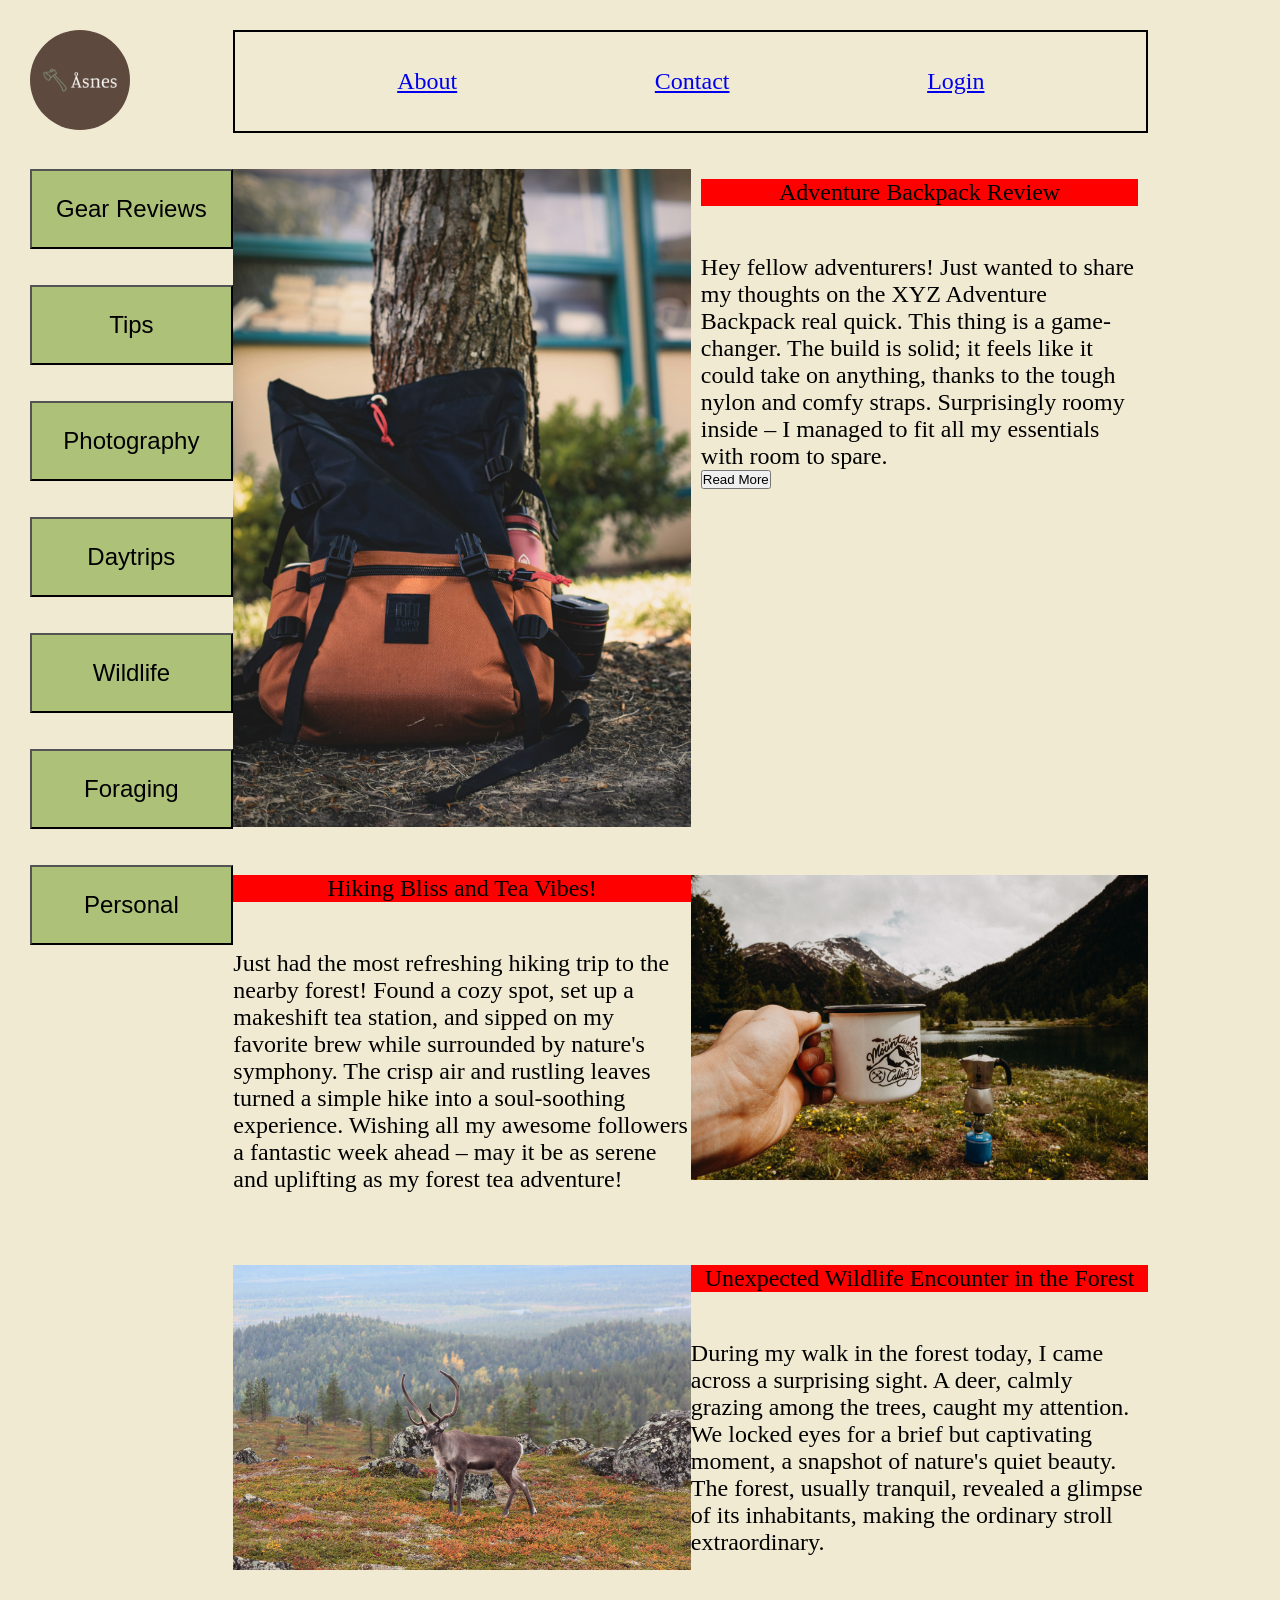
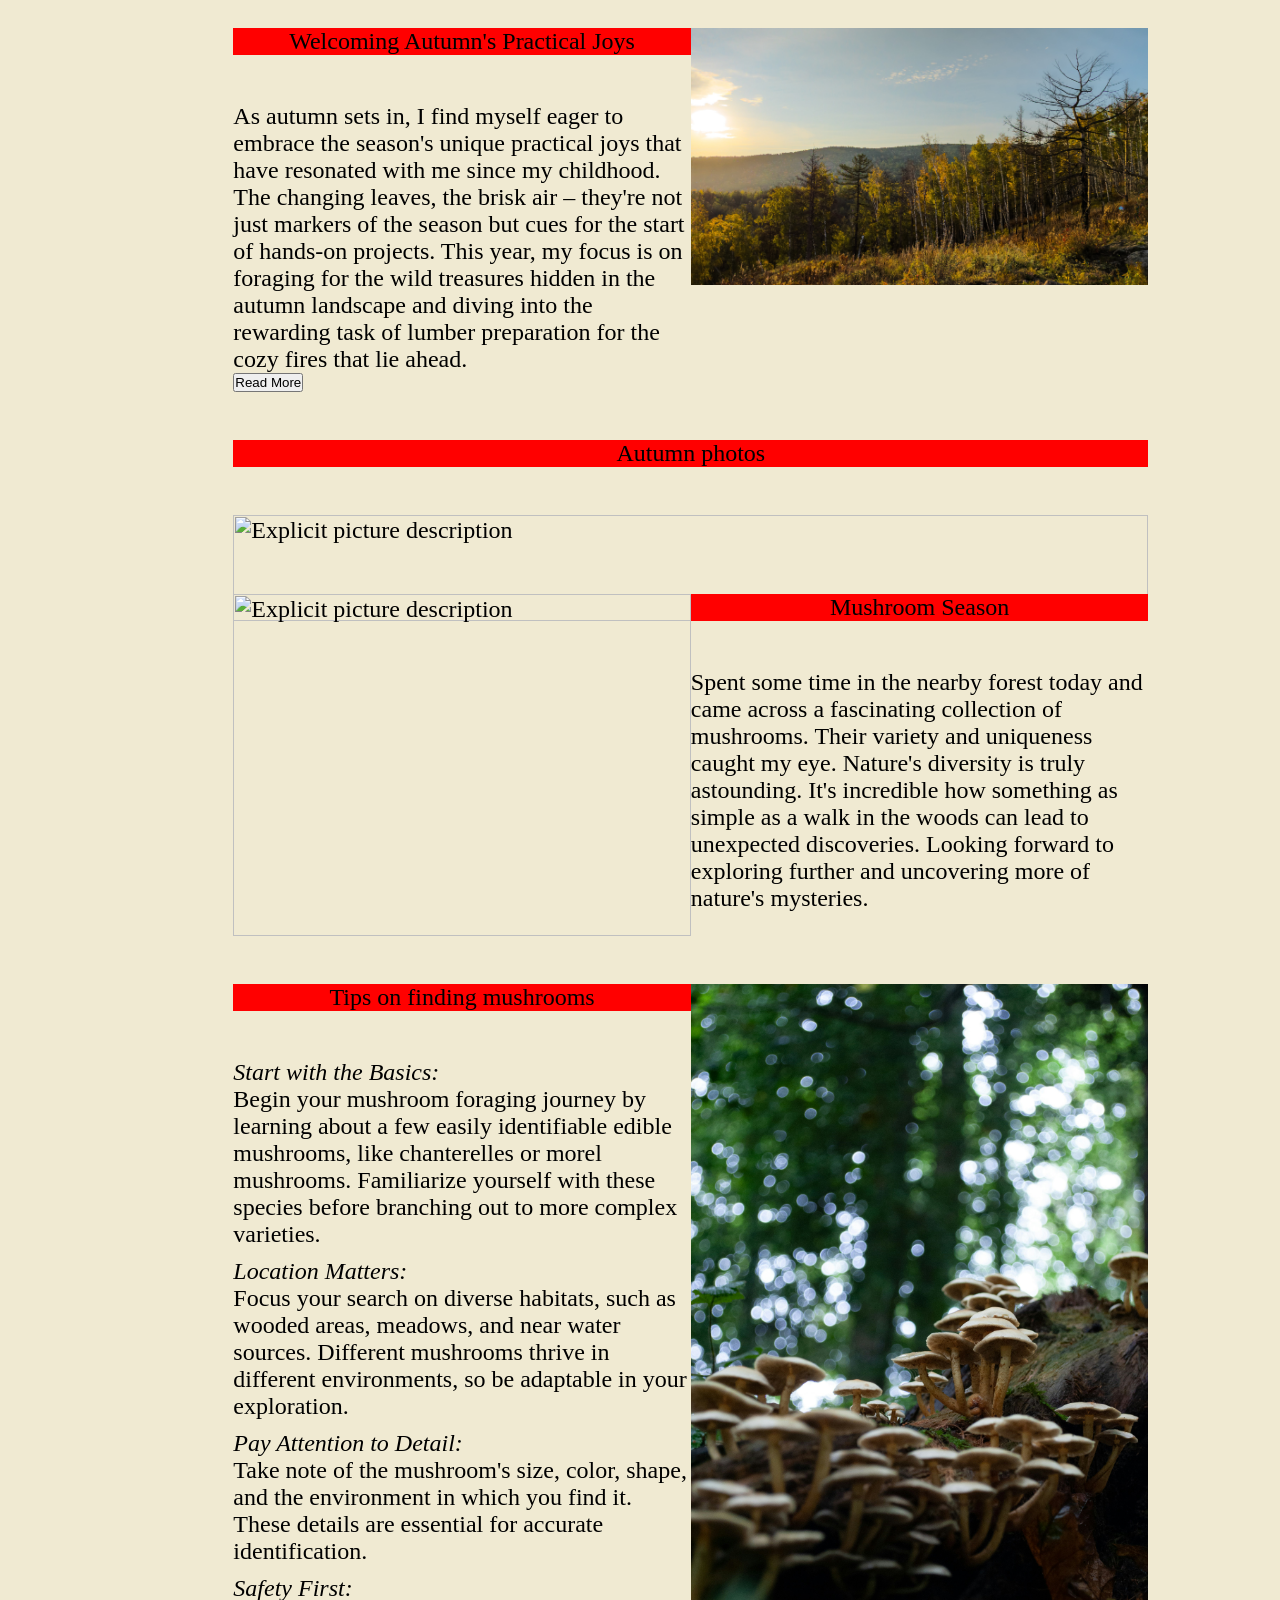
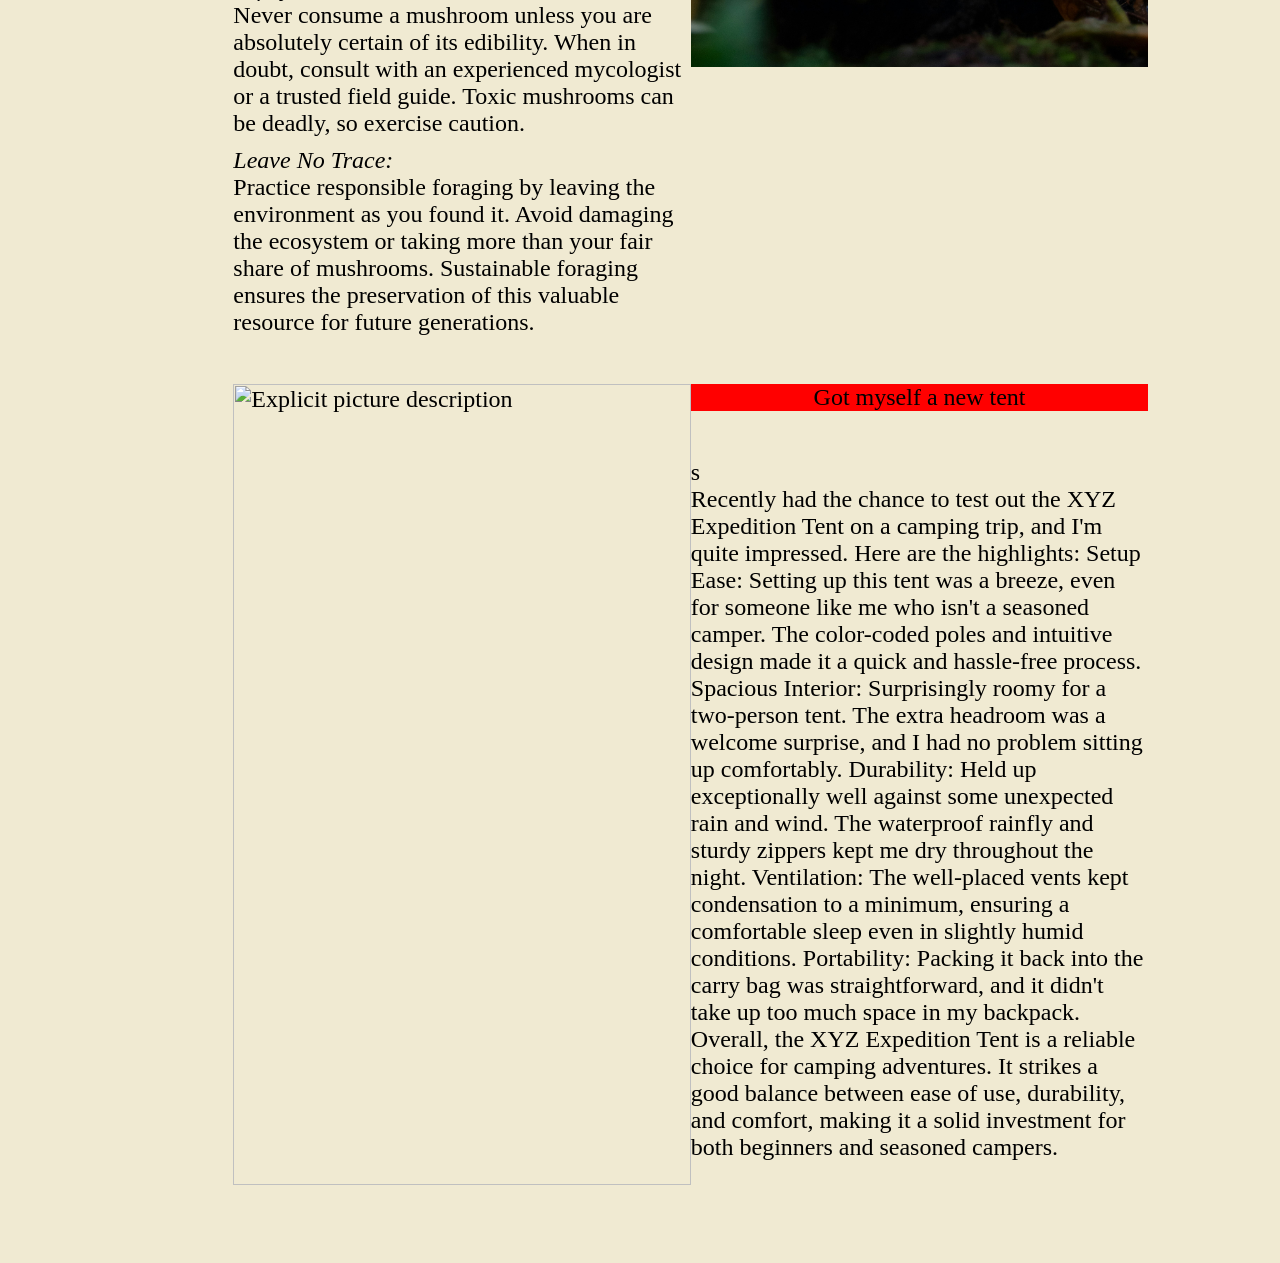
==== indexMainProject.html @ 588f17c3 "add color palette" ====
<html>

<head>
	<meta charset="UTF-8">
	<title>Hiking</title>

	<link rel="stylesheet" href="css/reset.css">
	<link rel="stylesheet" href="css/variables.css">
	<link rel="stylesheet" href="css/style.css">
	<link rel="stylesheet" href="css/variables.css">
	<link rel="stylesheet" href="css/grid.css">

</head>

<body>
	<nav class="grid sticky-element">
		<img class="logo" src="accets\logo.png" alt="Explicit picture description">
		<div class="column--9 offset--2">
			<div class="container-for-nav">
				<nav class="navigation-bar">
					<a href="about.html">About</a>
					<a href="contacts.html">Contact</a>
					<a href="login.html">Login</a>
				</nav>
			</div>
		</div>
	</nav>


	<div class="main-wrapper grid">


		<aside class="sidebar column--1 offset--5">
			<button class="filter-button" data-filter-by="Gear-reviews">Gear Reviews</button>
			<button class="filter-button" data-filter-by="Tips">Tips</button>
			<button class="filter-button" data-filter-by="Photography">Photography</button>
			<button class="filter-button" data-filter-by="Daytrips">Daytrips</button>
			<button class="filter-button" data-filter-by="Wildlife">Wildlife</button>
			<button class="filter-button" data-filter-by="Foraging">Foraging</button>
			<button class="filter-button" data-filter-by="Personal">Personal</button>
		</aside>

		<div class="main-content scroll column--9 offset--2">
			<section class="page-section" data-type="Gear-reviews">
				<div class="grid">
					<div class="column--6">
						<img class="section-picture" src="accets\photos\GearReviev\tom-briskey-Je9gqG1FqYk-unsplash.jpg"
							alt="Explicit picture description">
					</div>

					<div class="text-part column--6">
						<p class="section-title"> Adventure Backpack Review</p>
						<div class="text text--visible" data-component-name="text">
							<div class="content-state">
								<div class="content-state__intro">
									Hey fellow adventurers! Just wanted to share my thoughts on the XYZ Adventure
									Backpack real quick. This thing is a game-changer. The build is solid; it feels like
									it could take on anything, thanks to the tough nylon and comfy straps. Surprisingly
									roomy inside – I managed to fit all my essentials with room to spare.
									<div class="content-state__variant">

										<div class="text__content">Pockets are strategically placed, making it easy to
											find what you need. Hydration is a breeze with a setup that just makes
											sense. The best part? It adapts like a champ. Tighten it up for a quick day
											hike or loosen it for a more extended trip – super versatile.<br> And can we
											talk about durability? It laughs in the face of rough trails. Zippers,
											seams, everything – built to last. Bottom line: XYZ Adventure Backpack is my
											new go-to. It's comfy, roomy, and ready for any adventure you throw at it.
											Definitely worth checking out!
										</div>
										<button class="button__toggle">Read More</button>
								</div>
								
								</div>
							</div>
						</div>

					</div>
				</div>
			</section>


			<section class="page-section" data-type="Personal">
				<div class="grid">
					<div class="column--6">
						<p class="section-title"> Hiking Bliss and Tea Vibes! </p>
						<div class="section-content">
							<p class="section-content-text">Just had the most refreshing hiking trip to the
								nearby forest! Found a cozy spot, set up a makeshift tea station, and sipped on my
								favorite brew while surrounded by nature's symphony. The crisp air and rustling leaves
								turned a simple hike into a soul-soothing experience. Wishing all my awesome followers a
								fantastic week ahead – may it be as serene and uplifting as my forest tea adventure!
							</p>
						</div>
						</p>
					</div>

					<div class="column--6">
						<img class="section-picture" src="accets\photos\kevin-schmid-AvEY5UPoJZM-unsplash.jpg"
							alt="Explicit picture description">
					</div>
				</div>
			</section>







			<section class="page-section" data-type="Wildlife">
				<div class="grid">
					<div class="column--6">
						<img class="section-picture"
							src="accets\photos\Wildlife\tania-malrechauffe-xlILlJQjFGk-unsplash.jpg"
							alt="Explicit picture description">
					</div>

					<div class="column--6">
						<p class="section-title">Unexpected Wildlife Encounter in the Forest</p>
						<div class="section-content">
							<p class="section-content-text">During my walk in the forest today, I came across a
								surprising sight. A deer, calmly grazing among the trees, caught my attention. We locked
								eyes for a brief but captivating moment, a snapshot of nature's quiet beauty. The
								forest, usually tranquil, revealed a glimpse of its inhabitants, making the ordinary
								stroll extraordinary.
							</p>
						</div>
					</div>
				</div>
			</section>


			<section class="page-section" data-type="Personal">
				<div class="grid">
					<div class="column--6">
						<p class="section-title">Welcoming Autumn's Practical Joys</p>
						<div class="text text--visible" data-component-name="text">
							<div class="content-state">
								<div class="content-state__intro">
									As autumn sets in, I find myself eager to embrace the season's unique practical joys
									that have resonated with me since my childhood. The changing leaves, the brisk air –
									they're not just markers of the season but cues for the start of hands-on projects.
									This year, my focus is on foraging for the wild treasures hidden in the autumn
									landscape and diving into the rewarding task of lumber preparation for the cozy
									fires that lie ahead.
								</div>
								<div class="content-state__variant">
									<div class="expanded__text">
										<div class="text__content">Engaging in these hands-on activities brings a
											comforting sense of continuity, a continuation of traditions passed down
											through generations. The crunch of leaves beneath my boots becomes a
											connective thread, linking me to both the practical tasks at hand and the
											enduring memories of autumns spent with loved ones. Here's to a season of
											tangible joys, productive pursuits, and the creation of new memories that
											seamlessly blend with the traditions of my family. May this autumn be filled
											with warmth, productivity, and a rich tapestry of experiences that echo the
											enduring spirit of the season.
										</div>
										<button class="button__toggle">Read More</button>

									</div>
								</div>
							</div>
						</div>
					</div>
					<div class="column--6">
						<img class="section-picture"
							src="accets\photos\Photography\andrey-savelev-Q6NgmulLKXs-unsplash.jpg"
							alt="Explicit picture description">
					</div>
				</div>
			</section>

			<section class="page-section" data-type="Photography, daytrips">
				<div class="grid">
					<div class="column--12">
						<p class="section-title"> Autumn photos</p>
						<img class="section-picture"
							src="accets\photos\Photography\andrew-coelho-aL7SA1ASVdQ-unsplash.jpg"
							alt="Explicit picture description">
					</div>
				</div>
			</section>

			<section class="page-section" data-type="Foraging">
				<div class="grid">
					<div class="column--6">
						<img class="section-picture" src="accets\photos\Foraging\annie-spratt--xa-wN48fWo-unsplash.jpg"
							alt="Explicit picture description">
					</div>

					<div class="column--6">
						<p class="section-title">Mushroom Season</p>
						<div class="section-content">
							<p class="section-content-text">Spent some time in the nearby forest today and came across a
								fascinating collection of mushrooms. Their variety and uniqueness caught my eye.
								Nature's diversity is truly astounding. It's incredible how something as simple as a
								walk in the woods can lead to unexpected discoveries. Looking forward to exploring
								further and uncovering more of nature's mysteries.
							</p>
						</div>
					</div>
				</div>
			</section>


			<section class="page-section" data-type="Tips, foraging">
				<div class="grid">
					<div class="column--6">
						<p class="section-title">Tips on finding mushrooms</p>
						<div class="section-content">
							<p class="section-content-text">


							<p class="tips"> Start with the Basics:</p> Begin your mushroom foraging journey by learning
							about a few easily identifiable edible mushrooms, like chanterelles or morel mushrooms.
							Familiarize yourself with these species before branching out to more complex varieties.

							<p class="tips">Location Matters:</p> Focus your search on diverse habitats, such as wooded
							areas, meadows, and near water sources. Different mushrooms thrive in different
							environments, so be adaptable in your exploration.

							<p class="tips">Pay Attention to Detail:</p> Take note of the mushroom's size, color, shape,
							and the environment in which you find it. These details are essential for accurate
							identification.

							<p class="tips">Safety First:</p> Never consume a mushroom unless you are absolutely certain
							of its edibility. When in doubt, consult with an experienced mycologist or a trusted field
							guide. Toxic mushrooms can be deadly, so exercise caution.

							<p class="tips">Leave No Trace:</p> Practice responsible foraging by leaving the environment
							as you found it. Avoid damaging the ecosystem or taking more than your fair share of
							mushrooms. Sustainable foraging ensures the preservation of this valuable resource for
							future generations.

							</p>
						</div>
						</p>
					</div>

					<div class="column--6">
						<img class="section-picture" src="accets\photos\Foraging\clare-PPTHEOUPzwY-unsplash.jpg"
							alt="Explicit picture description">
					</div>
				</div>
			</section>

			<section class="page-section" data-type="Gear-reviews">
				<div class="grid">
					<div class="column--6">
						<img class="section-picture"
							src="accets\photos\GearReviev\triston-dunn-gDElF4RMYbY-unsplash.jpg"
							alt="Explicit picture description">
					</div>

					<div class="column--6">
						<p class="section-title">Got myself a new tent</p>
						<div class="section-content">s
							<p class="section-content-text">
								Recently had the chance to test out the XYZ Expedition Tent on a camping trip, and I'm
								quite impressed. Here are the highlights:

								Setup Ease: Setting up this tent was a breeze, even for someone like me who isn't a
								seasoned camper. The color-coded poles and intuitive design made it a quick and
								hassle-free process.

								Spacious Interior: Surprisingly roomy for a two-person tent. The extra headroom was a
								welcome surprise, and I had no problem sitting up comfortably.

								Durability: Held up exceptionally well against some unexpected rain and wind. The
								waterproof rainfly and sturdy zippers kept me dry throughout the night.

								Ventilation: The well-placed vents kept condensation to a minimum, ensuring a
								comfortable sleep even in slightly humid conditions.

								Portability: Packing it back into the carry bag was straightforward, and it didn't take
								up too much space in my backpack.

								Overall, the XYZ Expedition Tent is a reliable choice for camping adventures. It strikes
								a good balance between ease of use, durability, and comfort, making it a solid
								investment for both beginners and seasoned campers.
							</p>
						</div>
					</div>
				</div>
			</section>
		</div>
	</div>

	<script src="js\app.js"></script>

</body>

</html>
---- css/variables.css ----
html {
	--font-size-base: 1.5rem;
	--font-size-small: 1rem;
	--font-size-medium: 2rem;
	--font-size-large: 4rem;

	--font-leading-base: var(--font-size-base);
	--font-leading-small: var(--font-size-small);
	--font-leading-medium: var(--font-size-medium);
	--font-leading-large: var(--font-size-large);

	--color-primary: #F0EAD2;
	--color-secondary: #DDE5B6;
	--color-tetriary: #ADC178;
	--color-quaternary: #A98467;
	--color-quinary: #6C584C;

}
---- css/style.css ----
html {
	font-size: var(--font-size-base);
	background-color: var(--color-primary);
	padding: 30px;
}

.container-for-nav {
	display: flex;
	justify-content: center;
	padding: var(--font-leading-base);
	border: 2px solid black;
	margin-bottom: var(--font-leading-base);

}

.filter-button{
 background-color: var(--color-tetriary);
 padding: var(--font-leading-small);
}

.navigation-bar {
	width: 70%;
	display: flex;
	justify-content: space-between;
	align-items: center;
}

aside {
	position: fixed;
	display: flex;
	flex-direction: column;
}

section {
	margin-bottom: var(--font-leading-medium);
}

.text-part {
	padding: 10px;
}

.section-picture {
	float: left;
}

.section-title {
	text-align: center;
	margin-bottom: var(--font-leading-medium);
	background-color: red;
}

.section-content-text {
	margin-bottom: var(--font-leading-small);
}

.tips {
	margin-top: 10px;
	font-style: oblique;
}


.logo {
	width: 100px;
	height: 100px;
	border-radius: 50%;
}



/* aside{
	position: ;
} */
/* .sidebar {
	height: 100%;
} */

.filter-button {
	font-size: var(--font-size-small);
	margin-bottom: var(--font-leading-base);
	cursor: pointer;
}

.read-more-button {
	cursor: pointer;
}

.text__content {
	display: none;
	padding: 30px;
}

.text--expanded .text__content {
	display: block;
}


@media screen and (max-width: 1020px) {
	body {
		max-width: 900px;
		margin: 0 auto;
	}

	aside {
		position: fixed;
		display: flex;
		flex-direction: row;
		max-height: 30px;
		font-size: var(--font-size-small);
	}

	.logo {
		display: none;
	}


}
---- css/variables.css ----
html {
	--font-size-base: 1.5rem;
	--font-size-small: 1rem;
	--font-size-medium: 2rem;
	--font-size-large: 4rem;

	--font-leading-base: var(--font-size-base);
	--font-leading-small: var(--font-size-small);
	--font-leading-medium: var(--font-size-medium);
	--font-leading-large: var(--font-size-large);

	--color-primary: #F0EAD2;
	--color-secondary: #DDE5B6;
	--color-tetriary: #ADC178;
	--color-quaternary: #A98467;
	--color-quinary: #6C584C;

}
---- css/grid.css ----
.grid {
	display: grid;
	grid-template-columns: repeat(12, 1fr);
	gap: var(--spacing-small);
}

@media screen and (max-width: 1023px) {
	.column--1,
	.column--2,
	.column--3,
	.column--4,
	.column--5,
	.column--6,
	.column--7,
	.column--8,
	.column--9,
	.column--10,
	.column--11,
	.column--12 {
		grid-column-end: span 12;
	}

	.offset-small--1 {
		grid-column-start: 2;
	}

	.offset-small--2 {
		grid-column-start: 3;
	}

	.offset-small--3 {
		grid-column-start: 4;
	}

	.offset-small--4 {
		grid-column-start: 5;
	}

	.offset-small--5 {
		grid-column-start: 6;
	}

	.offset-small--6 {
		grid-column-start: 7;
	}

	.offset-small--7 {
		grid-column-start: 8;
	}

	.offset-small--8 {
		grid-column-start: 9;
	}

	.offset-small--9 {
		grid-column-start: 10;
	}

	.offset-small--10 {
		grid-column-start: 11;
	}

	.offset-small--11 {
		grid-column-start: 12;
	}

	.order-small--1 {
		order: 1;
	}

	.order-small--2 {
		order: 2;
	}

	.order-small--3 {
		order: 3;
	}

	.order-small--4 {
		order: 4;
	}

	.order-small--5 {
		order: 5;
	}

	.order-small--6 {
		order: 6;
	}

	.order-small--7 {
		order: 7;
	}

	.order-small--8 {
		order: 8;
	}

	.order-small--9 {
		order: 9;
	}

	.order-small--10 {
		order: 10;
	}

	.order-small--11 {
		order: 11;
	}

	.order-small--12 {
		order: 12;
	}

	.column-small--1 {
		grid-column-end: span 1;
	}

	.column-small--2 {
		grid-column-end: span 2;
	}

	.column-small--3 {
		grid-column-end: span 3;
	}

	.column-small--4 {
		grid-column-end: span 4;
	}

	.column-small--5 {
		grid-column-end: span 5;
	}

	.column-small--6 {
		grid-column-end: span 6;
	}

	.column-small--7 {
		grid-column-end: span 7;
	}

	.column-small--8 {
		grid-column-end: span 8;
	}

	.column-small--9 {
		grid-column-end: span 9;
	}

	.column-small--10 {
		grid-column-end: span 10;
	}

	.column-small--11 {
		grid-column-end: span 11;
	}

	.column-small--12 {
		grid-column-end: span 12;
	}
}

@media screen and (min-width: 1024px) {
	.offset--1 {
		grid-column-start: 2;
	}

	.offset--2 {
		grid-column-start: 3;
	}

	.offset--3 {
		grid-column-start: 4;
	}

	.offset--4 {
		grid-column-start: 5;
	}

	.offset--5 {
		grid-column-start: 6;
	}

	.offset--6 {
		grid-column-start: 7;
	}

	.offset--7 {
		grid-column-start: 8;
	}

	.offset--8 {
		grid-column-start: 9;
	}

	.offset--9 {
		grid-column-start: 10;
	}

	.offset--10 {
		grid-column-start: 11;
	}

	.offset--11 {
		grid-column-start: 12;
	}

	.order--1 {
		order: 1;
	}

	.order--2 {
		order: 2;
	}

	.order--3 {
		order: 3;
	}

	.order--4 {
		order: 4;
	}

	.order--5 {
		order: 5;
	}

	.order--6 {
		order: 6;
	}

	.order--7 {
		order: 7;
	}

	.order--8 {
		order: 8;
	}

	.order--9 {
		order: 9;
	}

	.order--10 {
		order: 10;
	}

	.order--11 {
		order: 11;
	}

	.order--12 {
		order: 12;
	}

	.column--1 {
		grid-column-end: span 1;
	}

	.column--2 {
		grid-column-end: span 2;
	}

	.column--3 {
		grid-column-end: span 3;
	}

	.column--4 {
		grid-column-end: span 4;
	}

	.column--5 {
		grid-column-end: span 5;
	}

	.column--6 {
		grid-column-end: span 6;
	}

	.column--7 {
		grid-column-end: span 7;
	}

	.column--8 {
		grid-column-end: span 8;
	}

	.column--9 {
		grid-column-end: span 9;
	}

	.column--10 {
		grid-column-end: span 10;
	}

	.column--11 {
		grid-column-end: span 11;
	}

	.column--12 {
		grid-column-end: span 12;
	}
}
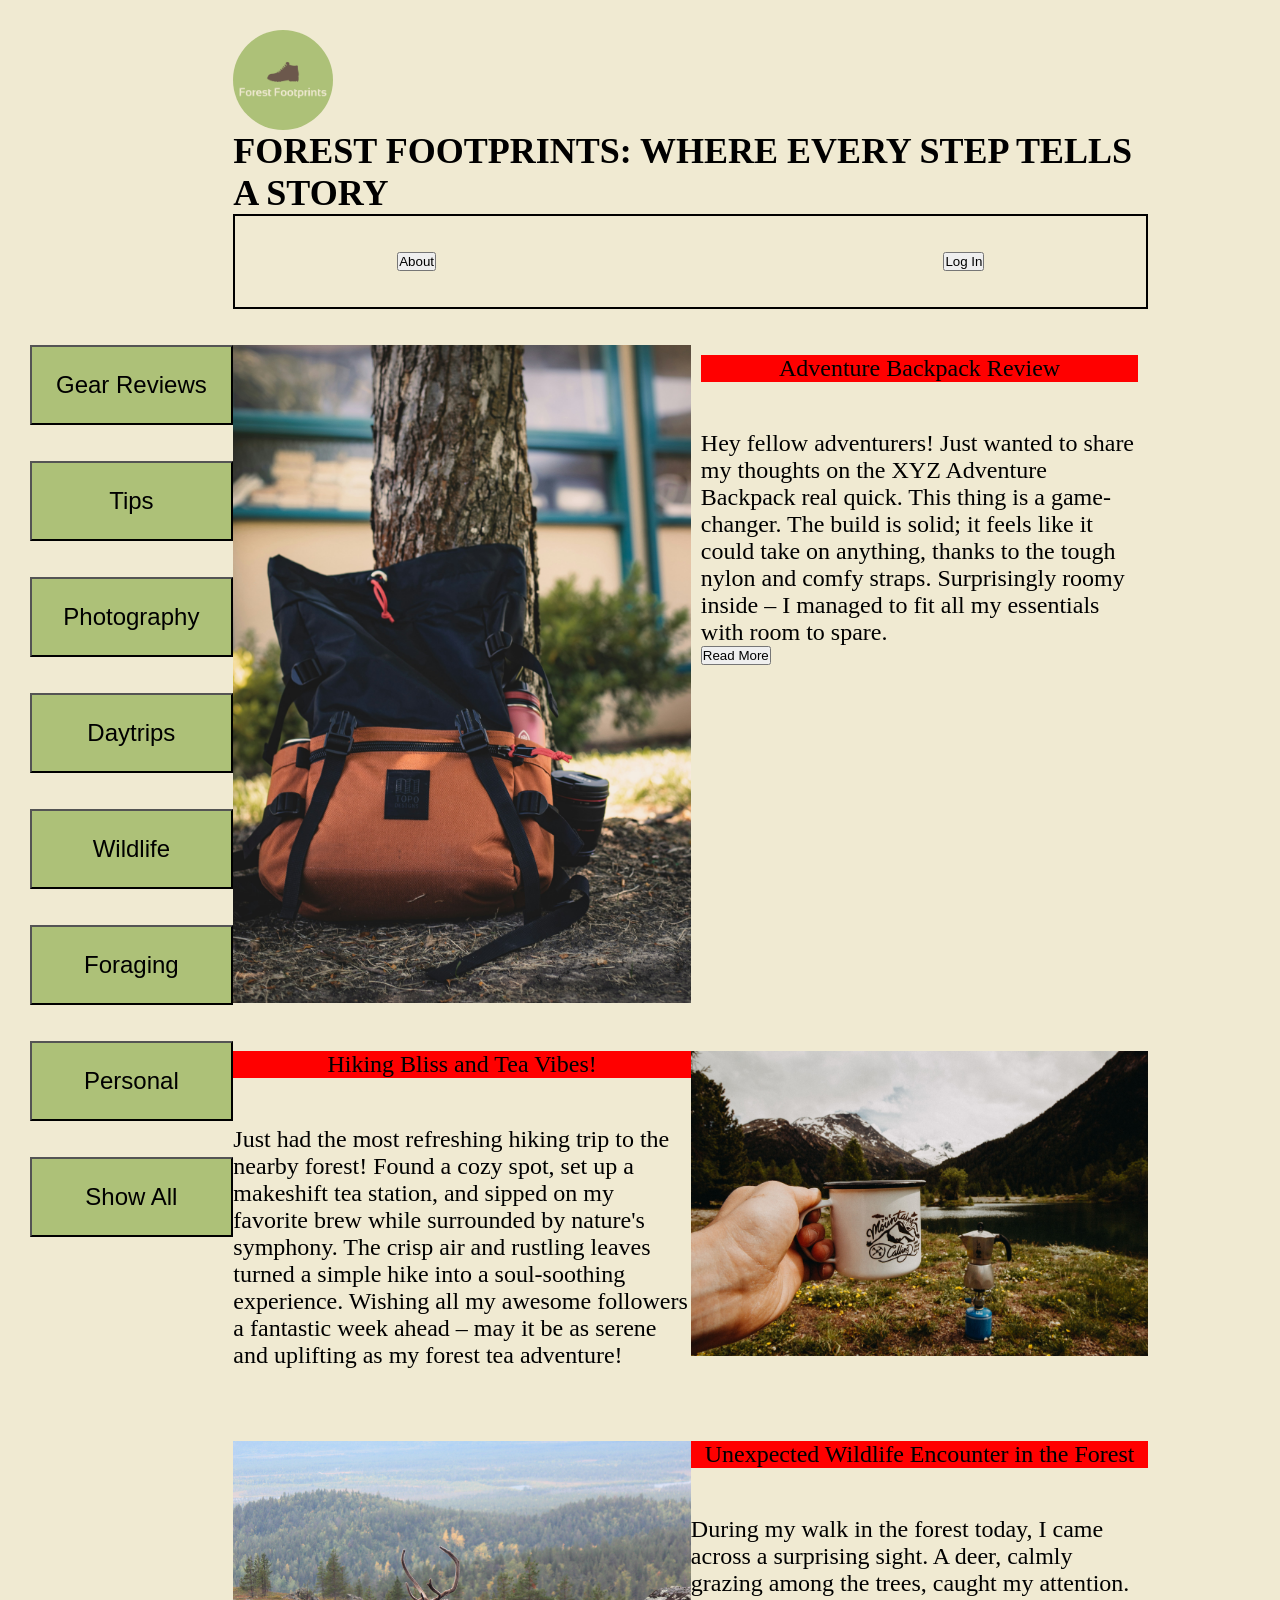
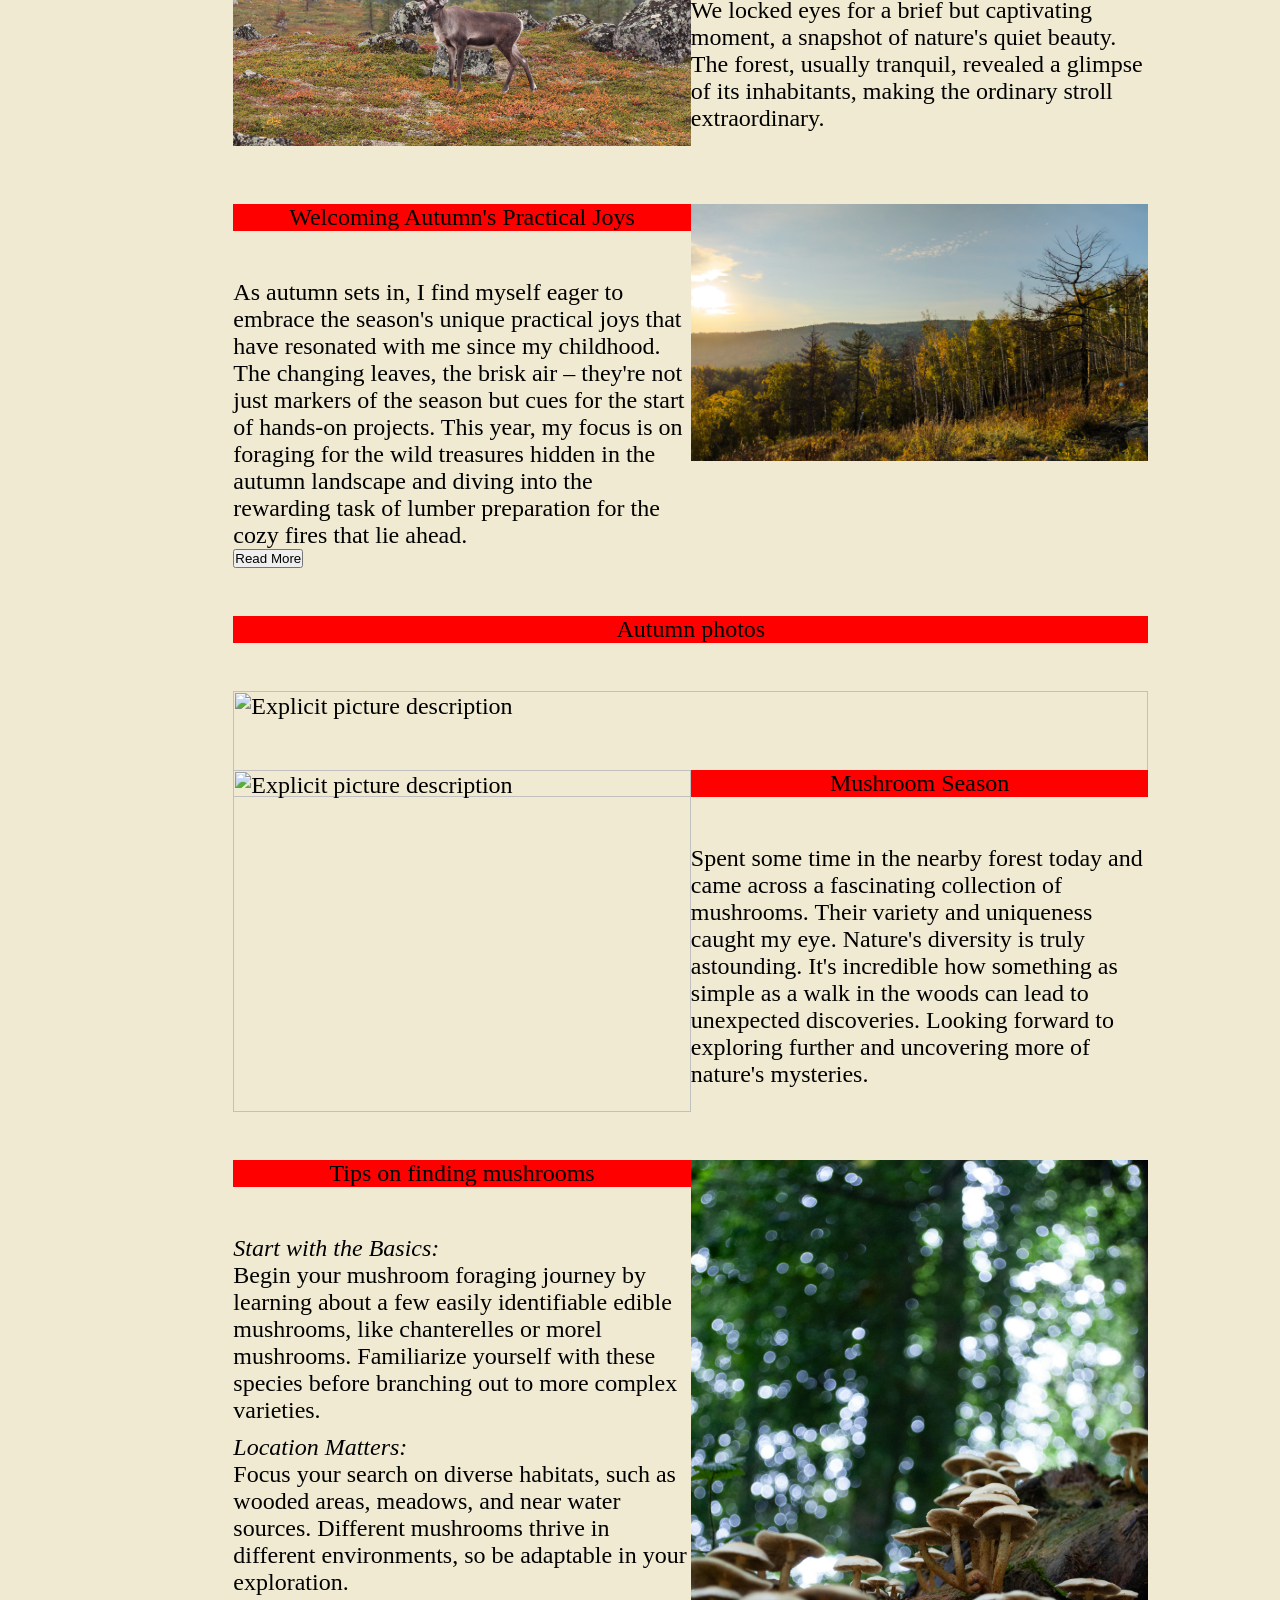
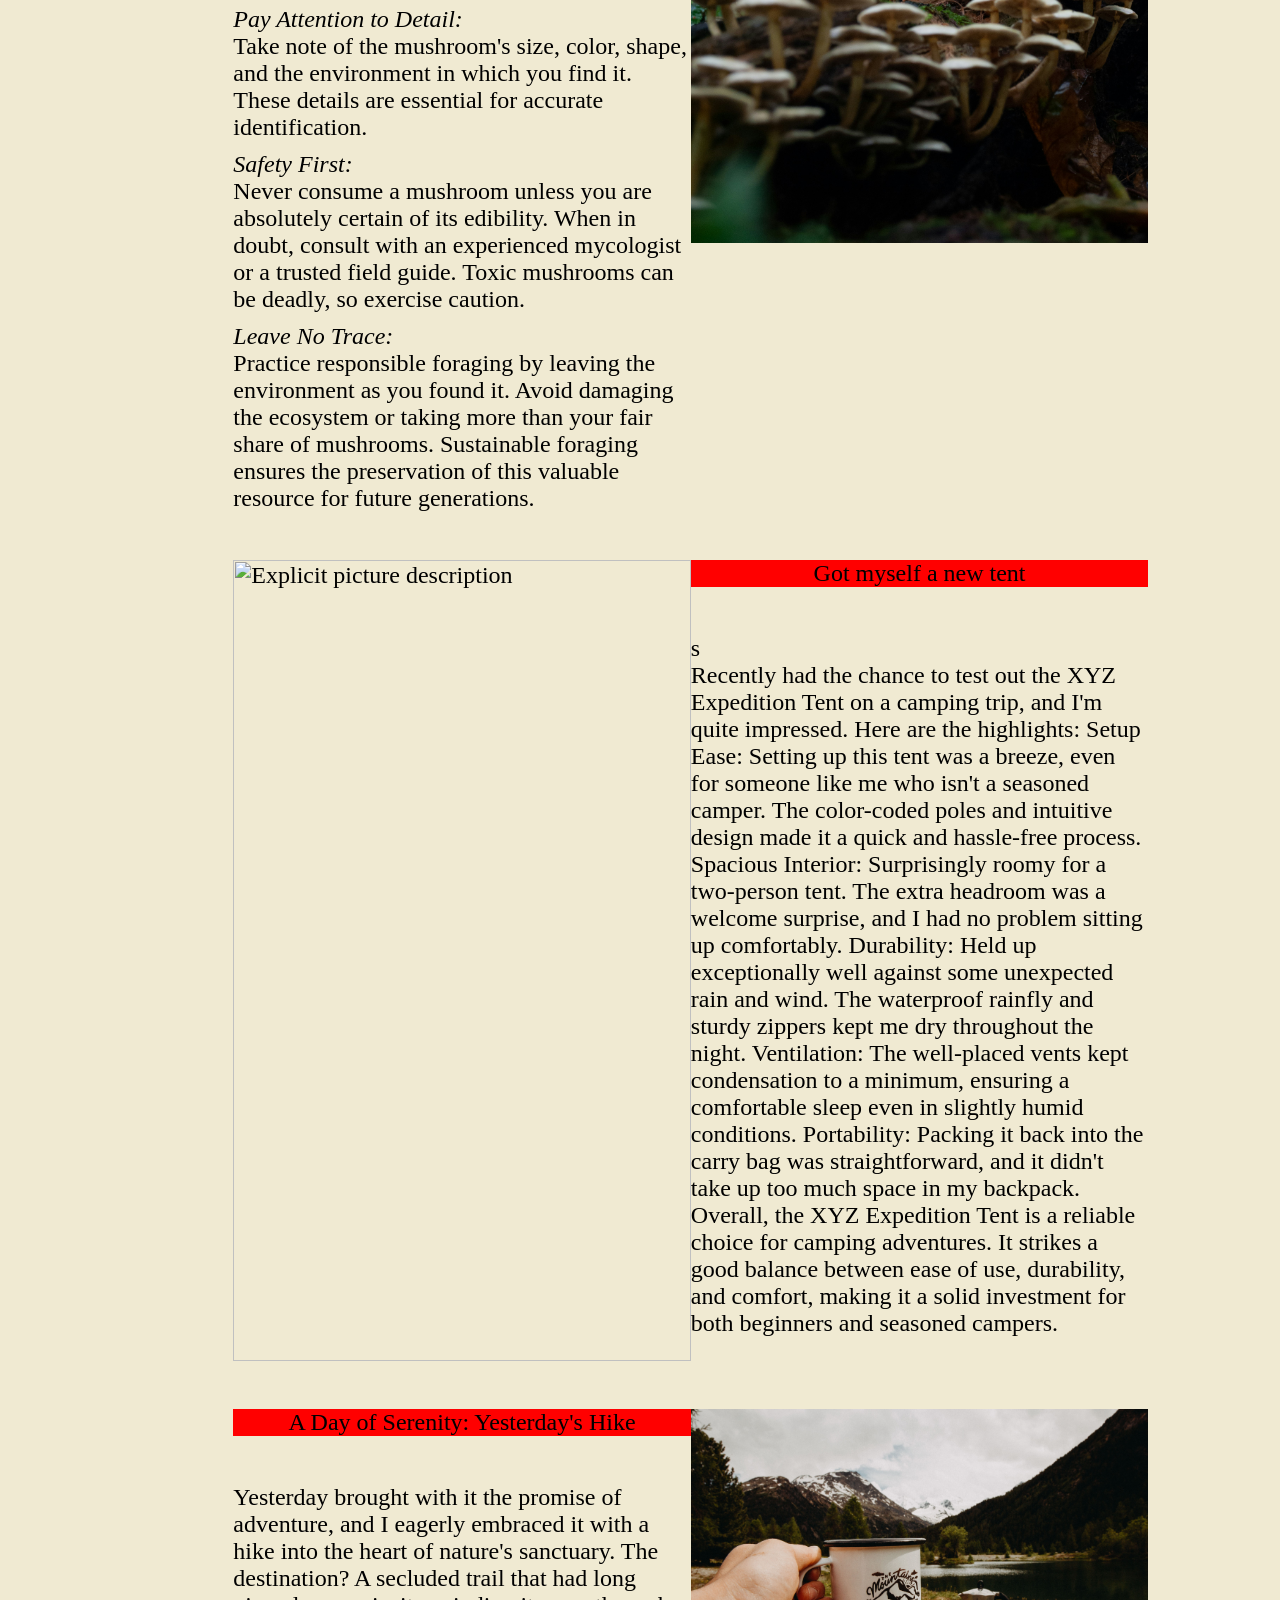
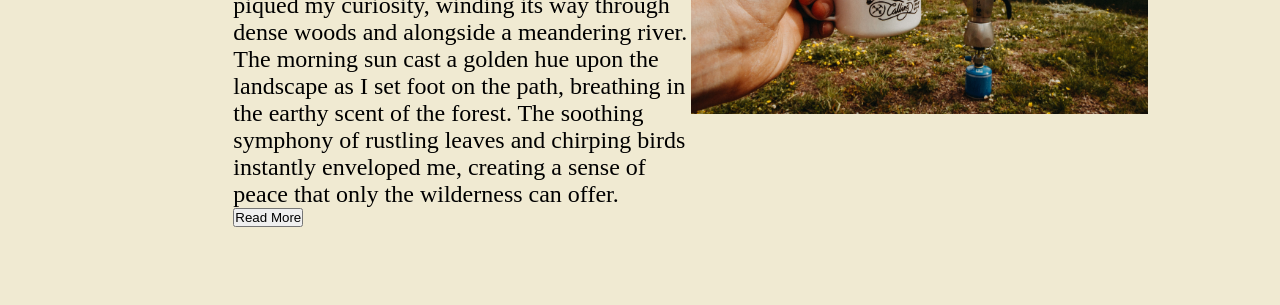
==== commit 8fd81a99: "change navbar, add more content" ====
--- a/indexMainProject.html
+++ b/indexMainProject.html
@@ -2,7 +2,7 @@
 
 <head>
 	<meta charset="UTF-8">
-	<title>Hiking</title>
+	<title>Forest Footprints</title>
 
 	<link rel="stylesheet" href="css/reset.css">
 	<link rel="stylesheet" href="css/variables.css">
@@ -14,13 +14,15 @@
 
 <body>
 	<nav class="grid sticky-element">
-		<img class="logo" src="accets\logo.png" alt="Explicit picture description">
+
 		<div class="column--9 offset--2">
+			<img class="logo" src="accets\logo.png" alt="Explicit picture description">
+			<h1>FOREST FOOTPRINTS: WHERE EVERY STEP TELLS A STORY</h1>
 			<div class="container-for-nav">
+
 				<nav class="navigation-bar">
-					<a href="about.html">About</a>
-					<a href="contacts.html">Contact</a>
-					<a href="login.html">Login</a>
+					<button class="about">About</button>
+					<button class="login">Log In</button>
 				</nav>
 			</div>
 		</div>
@@ -38,6 +40,7 @@
 			<button class="filter-button" data-filter-by="Wildlife">Wildlife</button>
 			<button class="filter-button" data-filter-by="Foraging">Foraging</button>
 			<button class="filter-button" data-filter-by="Personal">Personal</button>
+			<button class="filter-button" data-filter-by="All">Show All</button>
 		</aside>
 
 		<div class="main-content scroll column--9 offset--2">
@@ -69,8 +72,8 @@
 											Definitely worth checking out!
 										</div>
 										<button class="button__toggle">Read More</button>
-								</div>
-								
+									</div>
+
 								</div>
 							</div>
 						</div>
@@ -285,6 +288,79 @@
 					</div>
 				</div>
 			</section>
+
+
+			<section class="page-section" data-type="Personal">
+				<div class="grid">
+					<div class="column--6">
+						<p class="section-title"> A Day of Serenity: Yesterday's Hike</p>
+						<div class="text text--visible" data-component-name="text">
+							<div class="content-state">
+								<div class="content-state__intro">
+									Yesterday brought with it the promise of adventure, and I eagerly embraced it with a
+									hike into the heart of nature's sanctuary. The destination? A secluded trail that
+									had long piqued my curiosity, winding its way through dense woods and alongside a
+									meandering river.
+
+									The morning sun cast a golden hue upon the landscape as I set foot on the path,
+									breathing in the earthy scent of the forest. The soothing symphony of rustling
+									leaves and chirping birds instantly enveloped me, creating a sense of peace that
+									only the wilderness can offer.
+									<div class="content-state__variant">
+
+										<div class="text__content">As I ventured deeper into the woods, each step felt
+											like a journey into the unknown, a path untrodden by my feet. Nature's
+											artwork was everywhere - delicate wildflowers, moss-covered rocks, and
+											towering trees that seemed to touch the sky.
+
+											One of the highlights of the day was the river's melody, always present but
+											growing more pronounced as I approached. The water danced over pebbles,
+											creating a serene soundtrack for my hike. I couldn't resist dipping my
+											fingers into the clear, cold water, connecting with the heartbeat of the
+											forest.
+
+											The wildlife played its part as well. Squirrels darted through the trees,
+											and the elusive call of a distant bird added to the sense of discovery. It
+											was a reminder that in the wilderness, surprises await at every turn.
+
+											After hours of exploration, I found the perfect spot to rest - a sun-dappled
+											clearing beside the river. I unrolled my trusty hammock, and as I swayed
+											gently above the forest floor, I couldn't help but marvel at the tranquility
+											that surrounded me. The forest had a way of quieting the noise of the world
+											and inviting contemplation.
+
+											In this serene haven, I indulged in a simple picnic of sandwiches and fresh
+											fruit. My portable stove, though less than impressive on my previous hike,
+											had prepared a warm cup of tea to accompany my meal. It was a testament to
+											the unpredictability of outdoor equipment - sometimes they surprise you in
+											the best possible way.
+
+											As the day gently transitioned into evening, I reluctantly packed my
+											belongings and retraced my steps. The hike back held its own charm as the
+											fading light cast long shadows, creating a different perspective of the
+											trail I had traversed.
+
+											Returning home, I felt refreshed and rejuvenated, grateful for the simple
+											yet profound beauty of a day spent in the embrace of nature. It was a
+											reminder that the call of the wild, the allure of discovery, and the
+											serenity of the forest will always be there, waiting for the next adventure.
+										</div>
+										<button class="button__toggle">Read More</button>
+									</div>
+
+								</div>
+							</div>
+						</div>
+					</div>
+
+					<div class="column--6">
+						<img class="section-picture" src="accets\photos\kevin-schmid-AvEY5UPoJZM-unsplash.jpg"
+							alt="Explicit picture description">
+					</div>
+				</div>
+			</section>
+
+
 		</div>
 	</div>
 
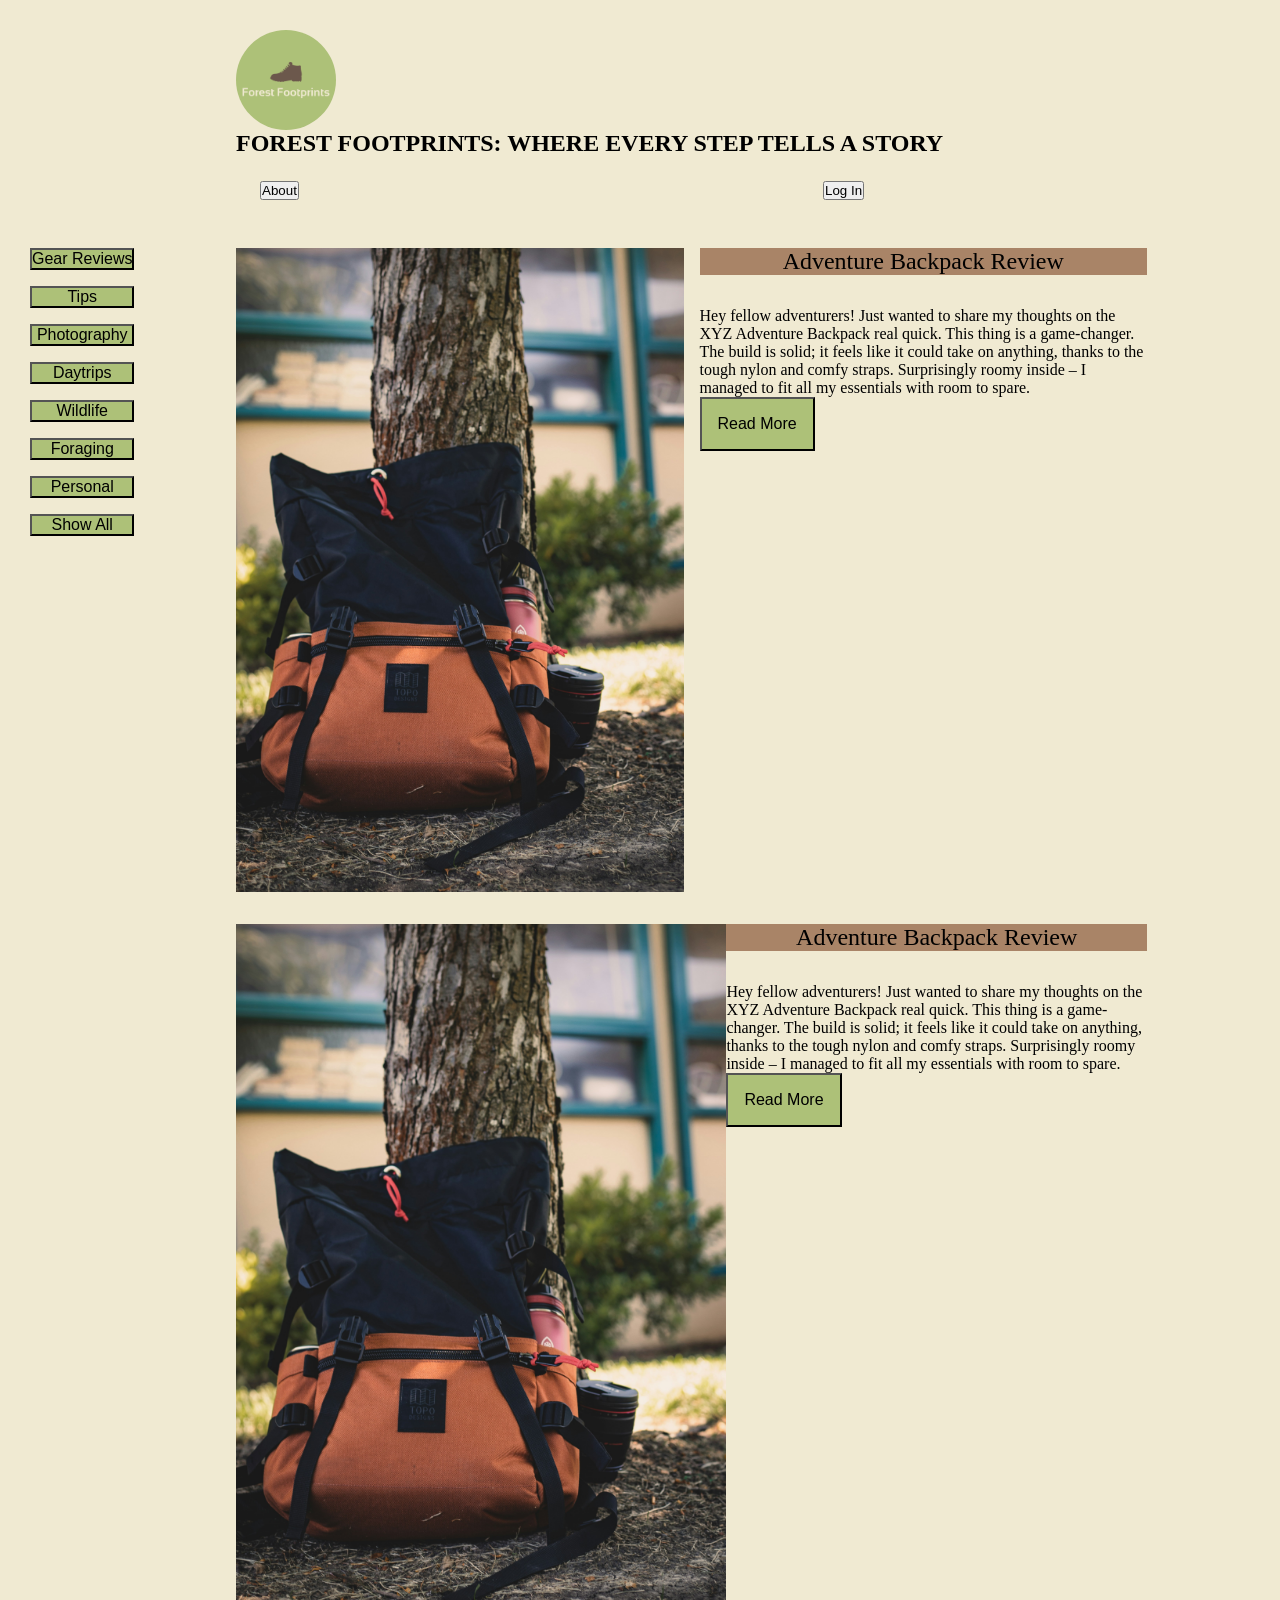
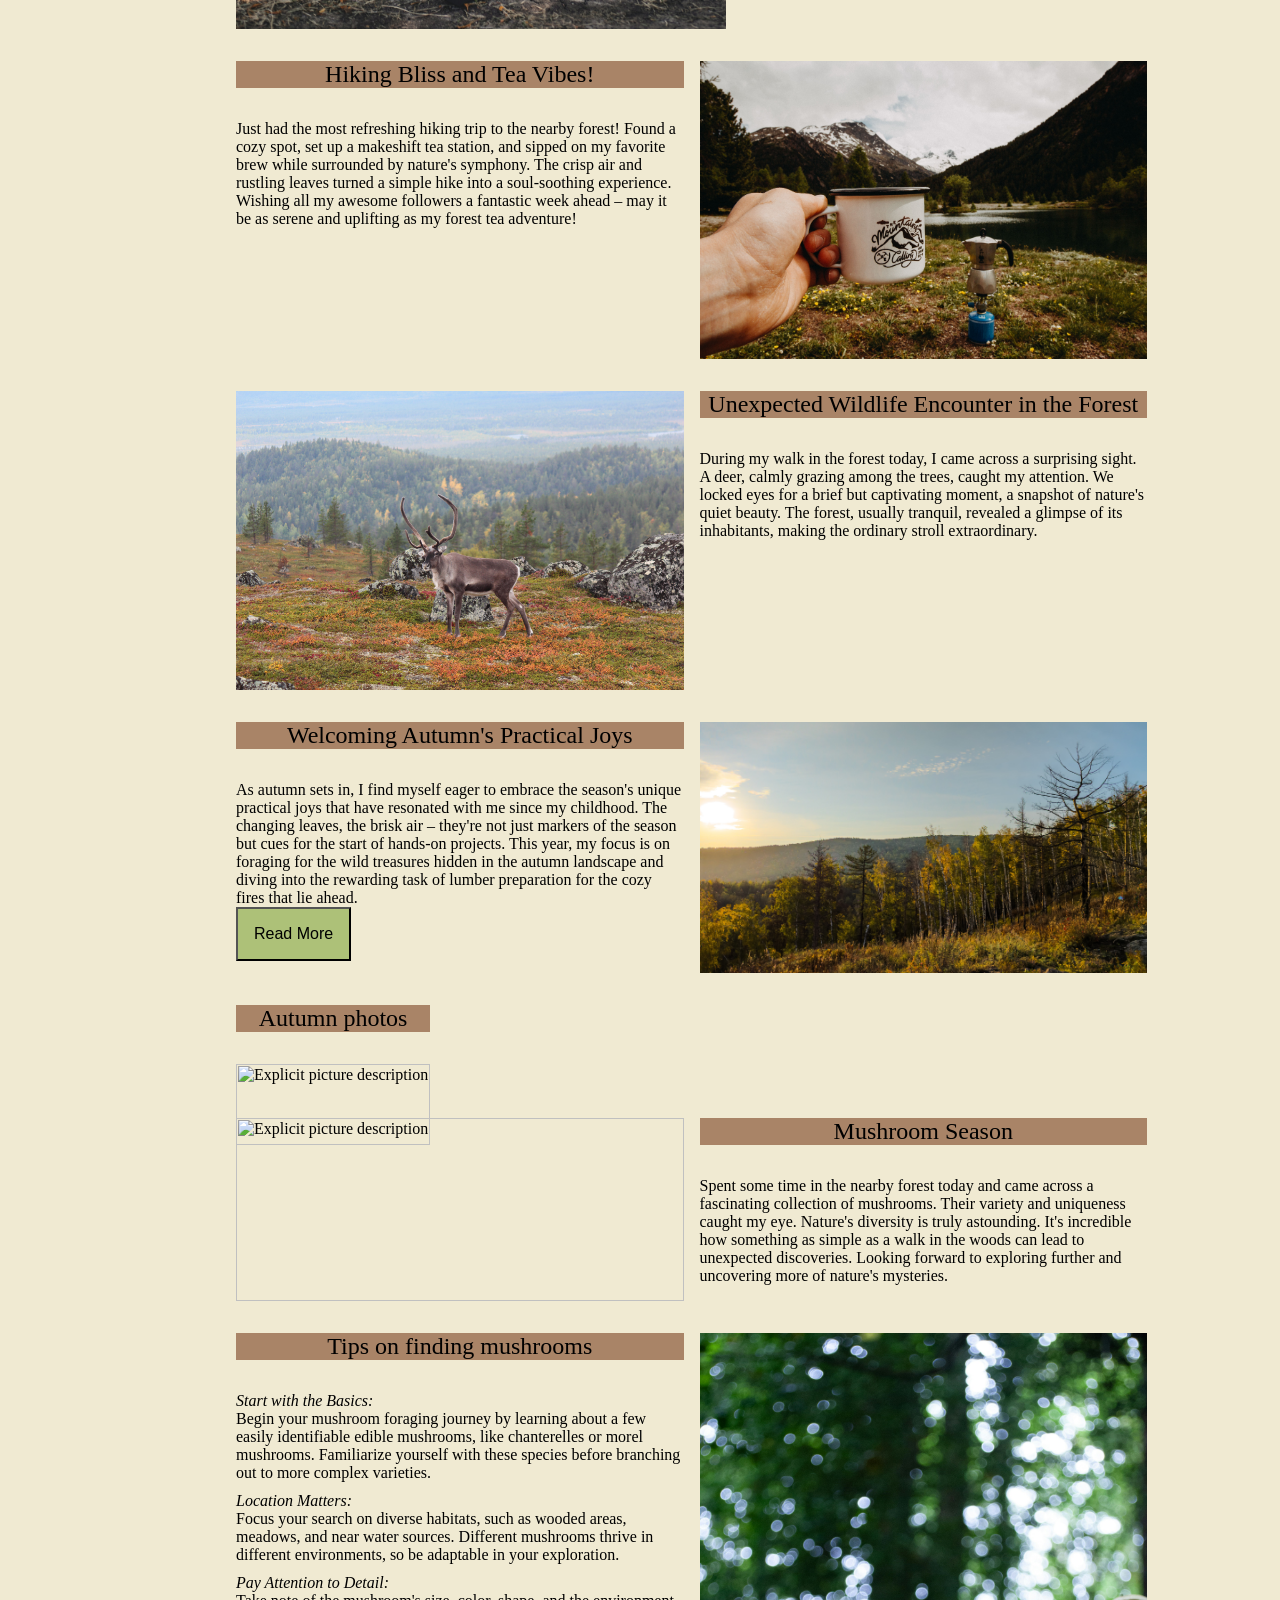
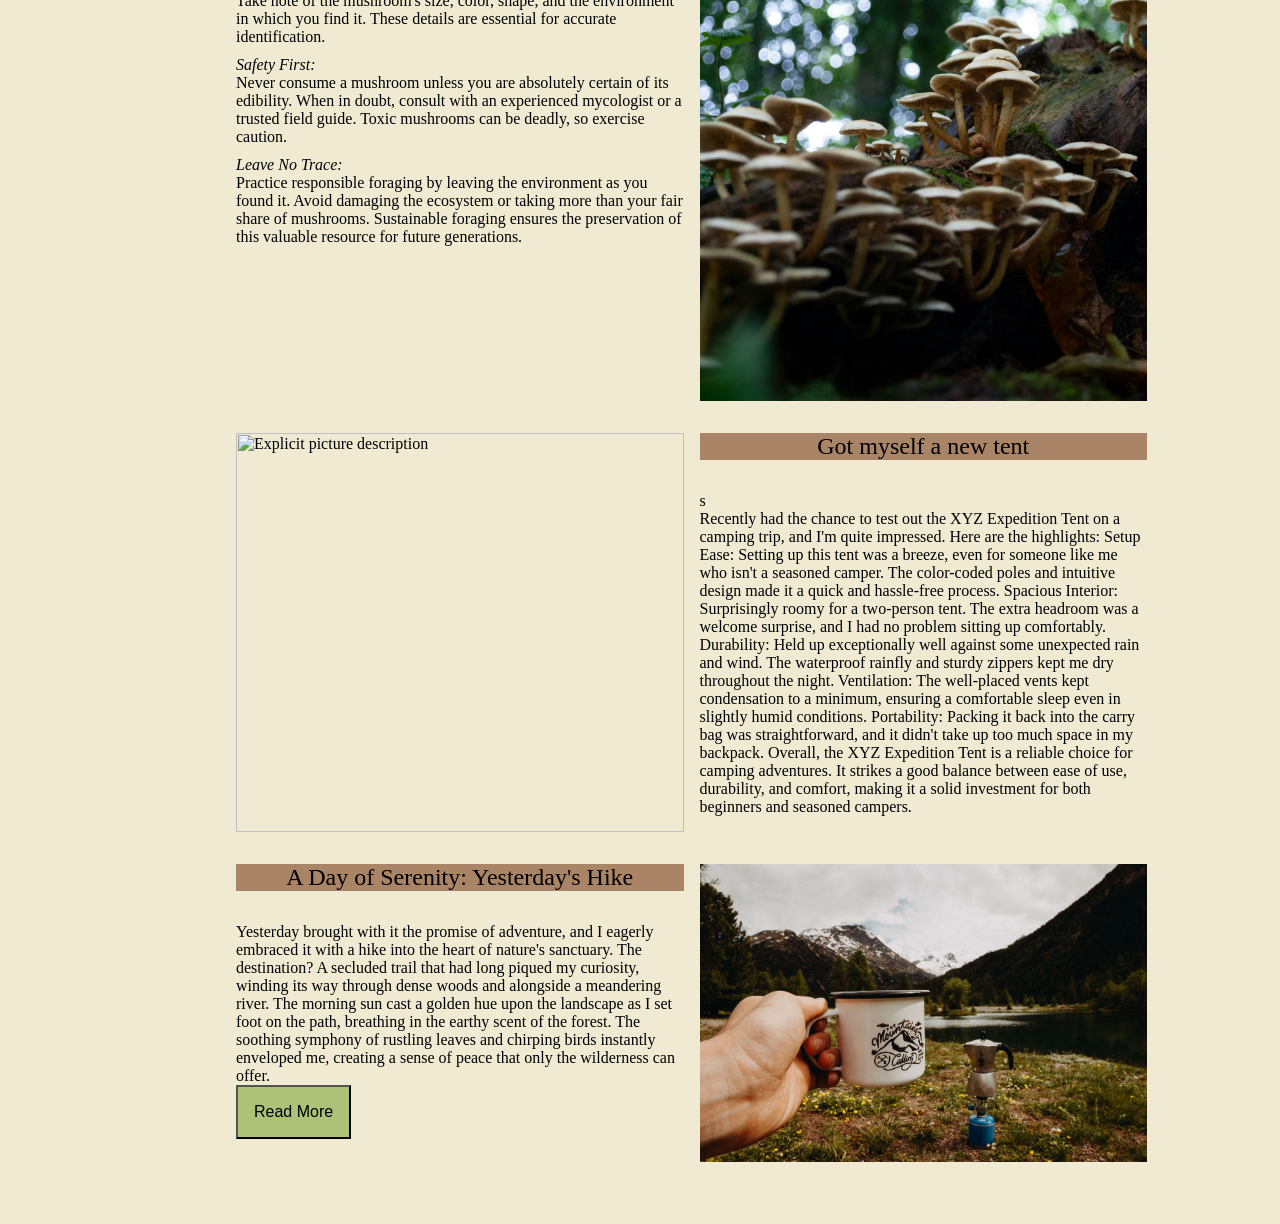
==== commit c0d941e4: "change section layout to flex iso grid" ====
--- a/indexMainProject.html
+++ b/indexMainProject.html
@@ -7,8 +7,8 @@
 	<link rel="stylesheet" href="css/reset.css">
 	<link rel="stylesheet" href="css/variables.css">
 	<link rel="stylesheet" href="css/style.css">
-	<link rel="stylesheet" href="css/variables.css">
 	<link rel="stylesheet" href="css/grid.css">
+	
 
 </head>
 
@@ -43,7 +43,8 @@
 			<button class="filter-button" data-filter-by="All">Show All</button>
 		</aside>
 
-		<div class="main-content scroll column--9 offset--2">
+		<div class="main-content column--9 offset--2">
+
 			<section class="page-section" data-type="Gear-reviews">
 				<div class="grid">
 					<div class="column--6">
@@ -60,26 +61,60 @@
 									Backpack real quick. This thing is a game-changer. The build is solid; it feels like
 									it could take on anything, thanks to the tough nylon and comfy straps. Surprisingly
 									roomy inside – I managed to fit all my essentials with room to spare.
-									<div class="content-state__variant">
-
-										<div class="text__content">Pockets are strategically placed, making it easy to
-											find what you need. Hydration is a breeze with a setup that just makes
-											sense. The best part? It adapts like a champ. Tighten it up for a quick day
-											hike or loosen it for a more extended trip – super versatile.<br> And can we
-											talk about durability? It laughs in the face of rough trails. Zippers,
-											seams, everything – built to last. Bottom line: XYZ Adventure Backpack is my
-											new go-to. It's comfy, roomy, and ready for any adventure you throw at it.
-											Definitely worth checking out!
-										</div>
-										<button class="button__toggle">Read More</button>
+									<div class="text__content">Pockets are strategically placed, making it easy to
+										find what you need. Hydration is a breeze with a setup that just makes
+										sense. The best part? It adapts like a champ. Tighten it up for a quick day
+										hike or loosen it for a more extended trip – super versatile.<br> And can we
+										talk about durability? It laughs in the face of rough trails. Zippers,
+										seams, everything – built to last. Bottom line: XYZ Adventure Backpack is my
+										new go-to. It's comfy, roomy, and ready for any adventure you throw at it.
+										Definitely worth checking out!
 									</div>
-
+									<button class="button__toggle">Read More</button>
 								</div>
 							</div>
 						</div>
 
 					</div>
 				</div>
+			</section>
+
+			<section class="page-section" data-type="Gear-reviews">
+
+				<div class="image-container">
+					<img class="section-picture" src="accets\photos\GearReviev\tom-briskey-Je9gqG1FqYk-unsplash.jpg"
+						alt="Explicit picture description">
+				</div>
+				<div class="text-part">
+					<p class="section-title"> Adventure Backpack Review</p>
+					<div class="text text--visible" data-component-name="text">
+						Hey fellow adventurers! Just wanted to share my thoughts on the XYZ Adventure
+						Backpack real quick. This thing is a game-changer. The build is solid; it feels like
+						it could take on anything, thanks to the tough nylon and comfy straps. Surprisingly
+						roomy inside – I managed to fit all my essentials with room to spare.
+						<div class="text__content">Pockets are strategically placed, making it easy to
+							find what you need. Hydration is a breeze with a setup that just makes
+							sense. The best part? It adapts like a champ. Tighten it up for a quick day
+							hike or loosen it for a more extended trip – super versatile.<br> And can we
+							talk about durability? It laughs in the face of rough trails. Zippers,
+							seams, everything – built to last. Bottom line: XYZ Adventure Backpack is my
+							new go-to. It's comfy, roomy, and ready for any adventure you throw at it.
+							Definitely worth checking out!
+
+							Pockets are strategically placed, making it easy to
+							find what you need. Hydration is a breeze with a setup that just makes
+							sense. The best part? It adapts like a champ. Tighten it up for a quick day
+							hike or loosen it for a more extended trip – super versatile.<br> And can we
+							talk about durability? It laughs in the face of rough trails. Zippers,
+							seams, everything – built to last. Bottom line: XYZ Adventure Backpack is my
+							new go-to. It's comfy, roomy, and ready for any adventure you throw at it.
+							Definitely worth checking out!
+						</div>
+						<button class="button__toggle">Read More</button>
+					</div>
+
+				</div>
+
 			</section>
 
 
--- a/css/variables.css
+++ b/css/variables.css
@@ -1,4 +1,6 @@
 html {
+
+	
 	--font-size-base: 1.5rem;
 	--font-size-small: 1rem;
 	--font-size-medium: 2rem;
--- a/css/style.css
+++ b/css/style.css
@@ -1,21 +1,15 @@
 html {
-	font-size: var(--font-size-base);
+	
 	background-color: var(--color-primary);
 	padding: 30px;
 }
 
 .container-for-nav {
 	display: flex;
-	justify-content: center;
+	justify-content: space-between;
 	padding: var(--font-leading-base);
-	border: 2px solid black;
 	margin-bottom: var(--font-leading-base);
 
-}
-
-.filter-button{
- background-color: var(--color-tetriary);
- padding: var(--font-leading-small);
 }
 
 .navigation-bar {
@@ -31,27 +25,39 @@
 	flex-direction: column;
 }
 
-section {
-	margin-bottom: var(--font-leading-medium);
+.filter-button {
+	background-color: var(--color-tetriary);
+	font-size: var(--font-size-small);
+	margin-bottom: var(--font-leading-small);
+	cursor: pointer;
 }
 
-.text-part {
-	padding: 10px;
+.page-section {
+	display: flex;
+	flex-direction: row;
+	margin-bottom: var(--font-leading-medium);
+
 }
 
-.section-picture {
-	float: left;
+image-container {
+	max-width: 50%;
 }
 
 .section-title {
 	text-align: center;
 	margin-bottom: var(--font-leading-medium);
-	background-color: red;
+	background-color: var(--color-quaternary);
+	font-size: var(--font-size-base);
 }
 
 .section-content-text {
 	margin-bottom: var(--font-leading-small);
 }
+
+.text-part {
+	/* padding: 10px; */
+}
+
 
 .tips {
 	margin-top: 10px;
@@ -66,44 +72,36 @@
 }
 
 
-
-/* aside{
-	position: ;
-} */
-/* .sidebar {
-	height: 100%;
-} */
-
-.filter-button {
+.button__toggle {
+	cursor: pointer;
+	background-color: var(--color-tetriary);
 	font-size: var(--font-size-small);
-	margin-bottom: var(--font-leading-base);
-	cursor: pointer;
+	padding: var(--font-leading-small);
 }
 
-.read-more-button {
-	cursor: pointer;
-}
-
-.text__content {
+.text__content {   /* hide text until button read more is clicked */
 	display: none;
 	padding: 30px;
 }
 
-.text--expanded .text__content {
+.text--expanded .text__content {  /* show text when button is clicked */
 	display: block;
 }
 
 
+
+
+
 @media screen and (max-width: 1020px) {
 	body {
-		max-width: 900px;
+		max-width: 80vw;
 		margin: 0 auto;
 	}
 
 	aside {
 		position: fixed;
 		display: flex;
-		flex-direction: row;
+		flex-direction: column;
 		max-height: 30px;
 		font-size: var(--font-size-small);
 	}
@@ -112,5 +110,9 @@
 		display: none;
 	}
 
+	.page-section {
+		display: flex;
+		flex-direction: column;
+	}
 
 }
--- a/css/grid.css
+++ b/css/grid.css
@@ -1,7 +1,7 @@
 .grid {
 	display: grid;
 	grid-template-columns: repeat(12, 1fr);
-	gap: var(--spacing-small);
+	gap: var(--font-leading-small);
 }
 
 @media screen and (max-width: 1023px) {
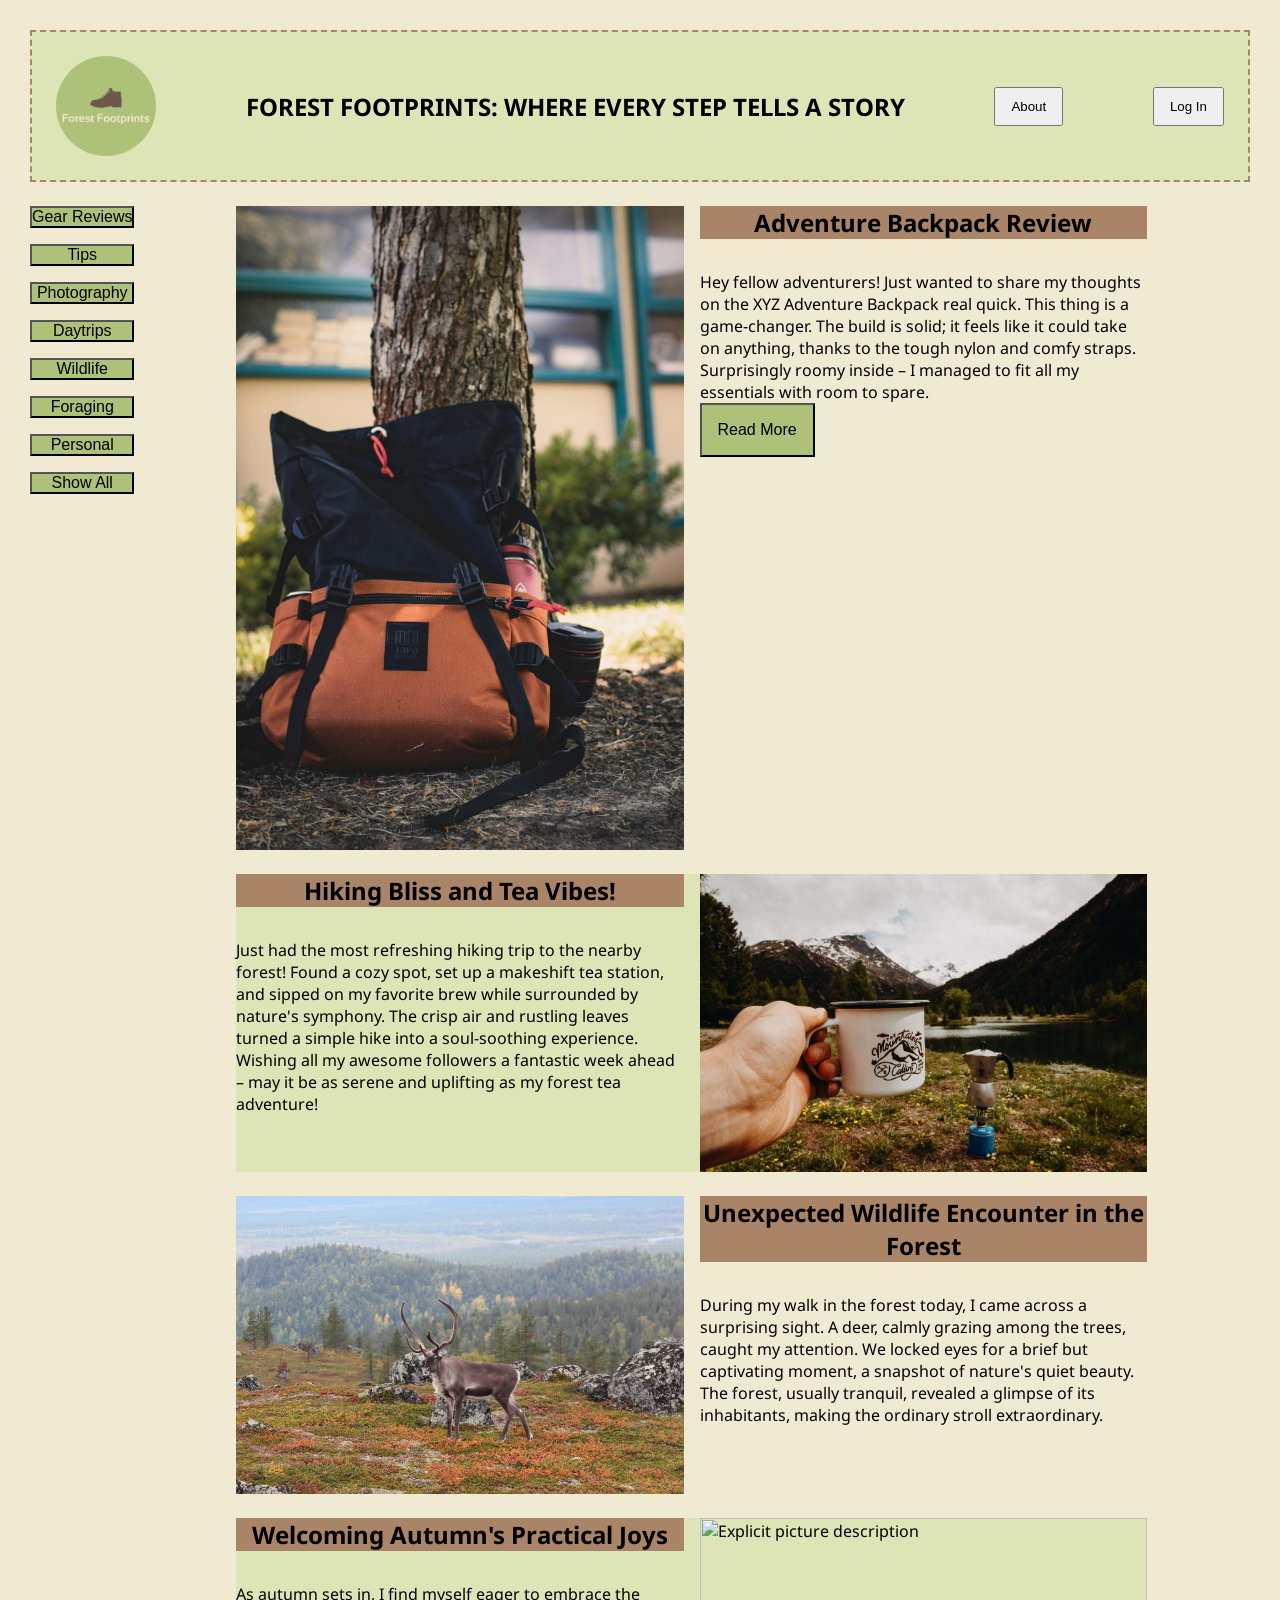
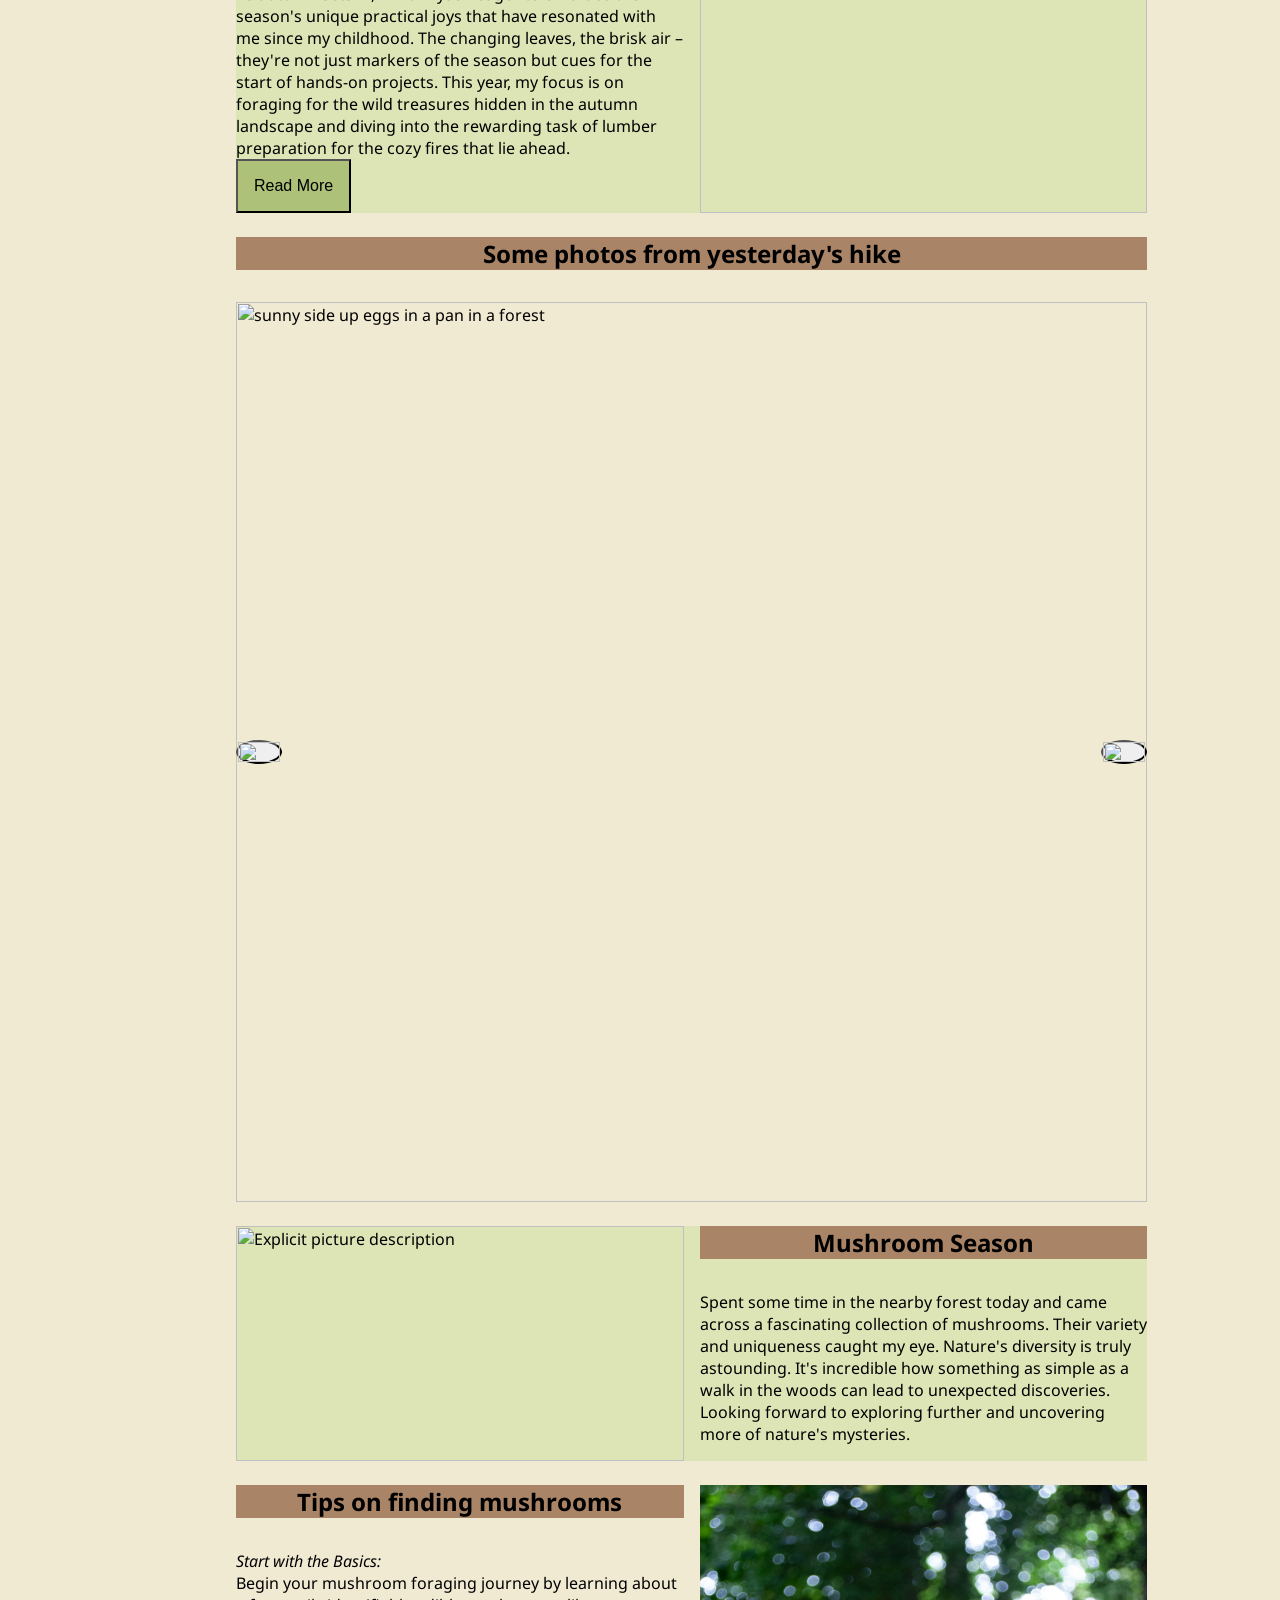
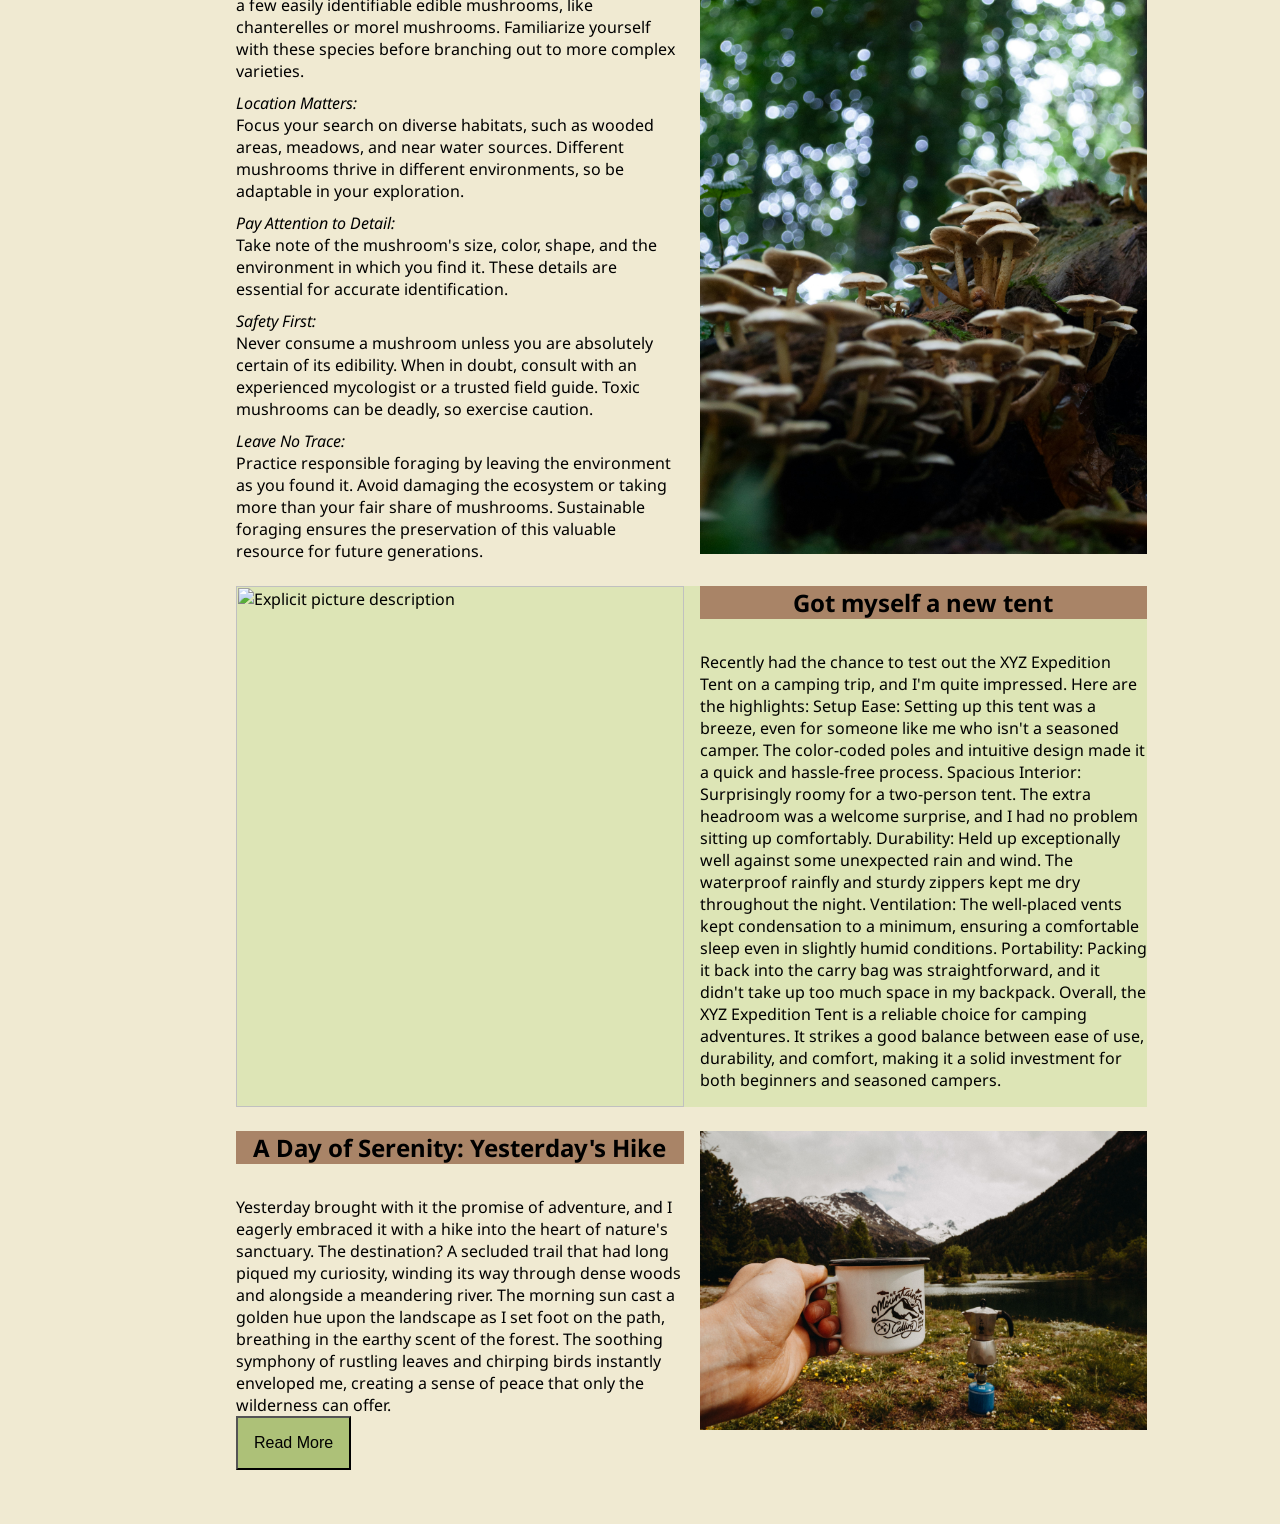
==== commit 5803ce73: "embed a slideshow" ====
--- a/indexMainProject.html
+++ b/indexMainProject.html
@@ -8,24 +8,18 @@
 	<link rel="stylesheet" href="css/variables.css">
 	<link rel="stylesheet" href="css/style.css">
 	<link rel="stylesheet" href="css/grid.css">
-	
+	<style>
+		@import url('https://fonts.googleapis.com/css2?family=Noto+Sans:wght@100;400;500;700&display=swap');
+	</style>
 
 </head>
 
 <body>
-	<nav class="grid sticky-element">
-
-		<div class="column--9 offset--2">
+	<nav class="container-for-nav">
 			<img class="logo" src="accets\logo.png" alt="Explicit picture description">
 			<h1>FOREST FOOTPRINTS: WHERE EVERY STEP TELLS A STORY</h1>
-			<div class="container-for-nav">
-
-				<nav class="navigation-bar">
-					<button class="about">About</button>
-					<button class="login">Log In</button>
-				</nav>
-			</div>
-		</div>
+			<button class="navigarion-button">About</button>
+			<button class="navigarion-button">Log In</button>
 	</nav>
 
 
@@ -33,45 +27,44 @@
 
 
 		<aside class="sidebar column--1 offset--5">
-			<button class="filter-button" data-filter-by="Gear-reviews">Gear Reviews</button>
-			<button class="filter-button" data-filter-by="Tips">Tips</button>
-			<button class="filter-button" data-filter-by="Photography">Photography</button>
-			<button class="filter-button" data-filter-by="Daytrips">Daytrips</button>
-			<button class="filter-button" data-filter-by="Wildlife">Wildlife</button>
-			<button class="filter-button" data-filter-by="Foraging">Foraging</button>
-			<button class="filter-button" data-filter-by="Personal">Personal</button>
-			<button class="filter-button" data-filter-by="All">Show All</button>
+			<button class="filter-button" data-filter-by="gear-reviews">Gear Reviews</button>
+			<button class="filter-button" data-filter-by="tips">Tips</button>
+			<button class="filter-button" data-filter-by="photography">Photography</button>
+			<button class="filter-button" data-filter-by="daytrips">Daytrips</button>
+			<button class="filter-button" data-filter-by="wildlife">Wildlife</button>
+			<button class="filter-button" data-filter-by="foraging">Foraging</button>
+			<button class="filter-button" data-filter-by="personal">Personal</button>
+			<button class="filter-button" data-filter-by="all">Show All</button>
 		</aside>
 
 		<div class="main-content column--9 offset--2">
 
-			<section class="page-section" data-type="Gear-reviews">
-				<div class="grid">
-					<div class="column--6">
+			<section class="page-section" data-type="gear-reviews">
+				<div class="grid">
+					<div class="column--6 image-container">
 						<img class="section-picture" src="accets\photos\GearReviev\tom-briskey-Je9gqG1FqYk-unsplash.jpg"
 							alt="Explicit picture description">
 					</div>
-
-					<div class="text-part column--6">
-						<p class="section-title"> Adventure Backpack Review</p>
+					<div class="column--6">
+						<h2 class="section-title"> Adventure Backpack Review</h2>
 						<div class="text text--visible" data-component-name="text">
 							<div class="content-state">
-								<div class="content-state__intro">
+								<p class="content-state__intro">
 									Hey fellow adventurers! Just wanted to share my thoughts on the XYZ Adventure
 									Backpack real quick. This thing is a game-changer. The build is solid; it feels like
 									it could take on anything, thanks to the tough nylon and comfy straps. Surprisingly
 									roomy inside – I managed to fit all my essentials with room to spare.
-									<div class="text__content">Pockets are strategically placed, making it easy to
-										find what you need. Hydration is a breeze with a setup that just makes
-										sense. The best part? It adapts like a champ. Tighten it up for a quick day
-										hike or loosen it for a more extended trip – super versatile.<br> And can we
-										talk about durability? It laughs in the face of rough trails. Zippers,
-										seams, everything – built to last. Bottom line: XYZ Adventure Backpack is my
-										new go-to. It's comfy, roomy, and ready for any adventure you throw at it.
-										Definitely worth checking out!
-									</div>
-									<button class="button__toggle">Read More</button>
-								</div>
+								<p class="text__content">Pockets are strategically placed, making it easy to
+									find what you need. Hydration is a breeze with a setup that just makes
+									sense. The best part? It adapts like a champ. Tighten it up for a quick day
+									hike or loosen it for a more extended trip – super versatile. And can we
+									talk about durability? It laughs in the face of rough trails. Zippers,
+									seams, everything – built to last. Bottom line: XYZ Adventure Backpack is my
+									new go-to. It's comfy, roomy, and ready for any adventure you throw at it.
+									Definitely worth checking out!
+								</p>
+								<button class="button__toggle">Read More</button>
+								</p>
 							</div>
 						</div>
 
@@ -79,49 +72,11 @@
 				</div>
 			</section>
 
-			<section class="page-section" data-type="Gear-reviews">
-
-				<div class="image-container">
-					<img class="section-picture" src="accets\photos\GearReviev\tom-briskey-Je9gqG1FqYk-unsplash.jpg"
-						alt="Explicit picture description">
-				</div>
-				<div class="text-part">
-					<p class="section-title"> Adventure Backpack Review</p>
-					<div class="text text--visible" data-component-name="text">
-						Hey fellow adventurers! Just wanted to share my thoughts on the XYZ Adventure
-						Backpack real quick. This thing is a game-changer. The build is solid; it feels like
-						it could take on anything, thanks to the tough nylon and comfy straps. Surprisingly
-						roomy inside – I managed to fit all my essentials with room to spare.
-						<div class="text__content">Pockets are strategically placed, making it easy to
-							find what you need. Hydration is a breeze with a setup that just makes
-							sense. The best part? It adapts like a champ. Tighten it up for a quick day
-							hike or loosen it for a more extended trip – super versatile.<br> And can we
-							talk about durability? It laughs in the face of rough trails. Zippers,
-							seams, everything – built to last. Bottom line: XYZ Adventure Backpack is my
-							new go-to. It's comfy, roomy, and ready for any adventure you throw at it.
-							Definitely worth checking out!
-
-							Pockets are strategically placed, making it easy to
-							find what you need. Hydration is a breeze with a setup that just makes
-							sense. The best part? It adapts like a champ. Tighten it up for a quick day
-							hike or loosen it for a more extended trip – super versatile.<br> And can we
-							talk about durability? It laughs in the face of rough trails. Zippers,
-							seams, everything – built to last. Bottom line: XYZ Adventure Backpack is my
-							new go-to. It's comfy, roomy, and ready for any adventure you throw at it.
-							Definitely worth checking out!
-						</div>
-						<button class="button__toggle">Read More</button>
-					</div>
-
-				</div>
-
-			</section>
-
-
-			<section class="page-section" data-type="Personal">
-				<div class="grid">
-					<div class="column--6">
-						<p class="section-title"> Hiking Bliss and Tea Vibes! </p>
+
+			<section class="page-section" data-type="personal">
+				<div class="grid">
+					<div class="column--6">
+						<h2 class="section-title"> Hiking Bliss and Tea Vibes! </h2>
 						<div class="section-content">
 							<p class="section-content-text">Just had the most refreshing hiking trip to the
 								nearby forest! Found a cozy spot, set up a makeshift tea station, and sipped on my
@@ -133,7 +88,7 @@
 						</p>
 					</div>
 
-					<div class="column--6">
+					<div class="column--6 image-container">
 						<img class="section-picture" src="accets\photos\kevin-schmid-AvEY5UPoJZM-unsplash.jpg"
 							alt="Explicit picture description">
 					</div>
@@ -146,16 +101,16 @@
 
 
 
-			<section class="page-section" data-type="Wildlife">
-				<div class="grid">
-					<div class="column--6">
+			<section class="page-section" data-type="wildlife">
+				<div class="grid">
+					<div class="column--6 image-container">
 						<img class="section-picture"
 							src="accets\photos\Wildlife\tania-malrechauffe-xlILlJQjFGk-unsplash.jpg"
 							alt="Explicit picture description">
 					</div>
 
 					<div class="column--6">
-						<p class="section-title">Unexpected Wildlife Encounter in the Forest</p>
+						<h2 class="section-title">Unexpected Wildlife Encounter in the Forest</h2>
 						<div class="section-content">
 							<p class="section-content-text">During my walk in the forest today, I came across a
 								surprising sight. A deer, calmly grazing among the trees, caught my attention. We locked
@@ -169,21 +124,17 @@
 			</section>
 
 
-			<section class="page-section" data-type="Personal">
-				<div class="grid">
-					<div class="column--6">
-						<p class="section-title">Welcoming Autumn's Practical Joys</p>
+			<section class="page-section" data-type="personal">
+				<div class="grid">
+					<div class="column--6">
+						<h2 class="section-title">Welcoming Autumn's Practical Joys</h2>
 						<div class="text text--visible" data-component-name="text">
-							<div class="content-state">
-								<div class="content-state__intro">
 									As autumn sets in, I find myself eager to embrace the season's unique practical joys
 									that have resonated with me since my childhood. The changing leaves, the brisk air –
 									they're not just markers of the season but cues for the start of hands-on projects.
 									This year, my focus is on foraging for the wild treasures hidden in the autumn
 									landscape and diving into the rewarding task of lumber preparation for the cozy
 									fires that lie ahead.
-								</div>
-								<div class="content-state__variant">
 									<div class="expanded__text">
 										<div class="text__content">Engaging in these hands-on activities brings a
 											comforting sense of continuity, a continuation of traditions passed down
@@ -196,40 +147,72 @@
 											enduring spirit of the season.
 										</div>
 										<button class="button__toggle">Read More</button>
-
 									</div>
-								</div>
+						</div>
+					</div>
+					<div class="column--6 image-container">
+						<img class="section-picture"
+							src="accets\photos\ian-keefe-zbhk0949iBo-unsplash.jpg"
+							alt="Explicit picture description">
+					</div>
+				</div>
+			</section>
+
+			<section class="page-section" data-type="photography">
+				<div class="grid">
+					<div class="column--12">
+						<h2 class="section-title"> Some photos from yesterday's hike</h2>
+						<div class="slideshow">
+							<div class="slideshow__slides">
+					
+								<figure class="slideshow__slide slideshow__slide--visible">
+									<img class="slideshow__img" src="accets\photos\slideshow\img1.jpg" alt="sunny side up eggs in a pan in a forest">
+									
+								</figure>
+					
+								<figure class="slideshow__slide">
+									<img class="slideshow__img" src="accets\photos\slideshow\img2.jpg" alt="a deer in a snowy forest">
+									
+								</figure>
+					
+								<figure class="slideshow__slide">
+									<img class="slideshow__img" src="accets\photos\slideshow\img3.jpg" alt="birds flying near cliffs">
+									
+								</figure>
+					
+								<figure class="slideshow__slide">
+									<img class="slideshow__img" src="accets\photos\slideshow\img4.jpg" alt="an axe in a stump">
+									
+								</figure>
+					
+								<figure class="slideshow__slide">
+									<img class="slideshow__img" src="accets\photos\slideshow\img5.jpg" alt="starry sky above a forest">
+									
+								</figure>
+					
+								<figure class="slideshow__slide">
+									<img class="slideshow__img" src="accets\photos\slideshow\img6.jpg" alt="a squirrel sitting on the grass">
+								</figure>
+					
 							</div>
-						</div>
-					</div>
-					<div class="column--6">
-						<img class="section-picture"
-							src="accets\photos\Photography\andrey-savelev-Q6NgmulLKXs-unsplash.jpg"
-							alt="Explicit picture description">
-					</div>
-				</div>
-			</section>
-
-			<section class="page-section" data-type="Photography, daytrips">
-				<div class="grid">
-					<div class="column--12">
-						<p class="section-title"> Autumn photos</p>
-						<img class="section-picture"
-							src="accets\photos\Photography\andrew-coelho-aL7SA1ASVdQ-unsplash.jpg"
-							alt="Explicit picture description">
-					</div>
-				</div>
-			</section>
-
-			<section class="page-section" data-type="Foraging">
-				<div class="grid">
-					<div class="column--6">
+							<div class="slideshow__controls">
+								<button class="slideshow__control-button" data-direction="previous"><img src="accets\Previous.png"></button>
+								<button class="slideshow__control-button" data-direction="next"><img src="accets\Next.png"></button>
+							</div>
+						</div>
+					</div>
+				</div>
+			</section>
+
+			<section class="page-section" data-type="foraging">
+				<div class="grid">
+					<div class="column--6 image-container">
 						<img class="section-picture" src="accets\photos\Foraging\annie-spratt--xa-wN48fWo-unsplash.jpg"
 							alt="Explicit picture description">
 					</div>
 
 					<div class="column--6">
-						<p class="section-title">Mushroom Season</p>
+						<h2 class="section-title">Mushroom Season</h2>
 						<div class="section-content">
 							<p class="section-content-text">Spent some time in the nearby forest today and came across a
 								fascinating collection of mushrooms. Their variety and uniqueness caught my eye.
@@ -243,10 +226,10 @@
 			</section>
 
 
-			<section class="page-section" data-type="Tips, foraging">
-				<div class="grid">
-					<div class="column--6">
-						<p class="section-title">Tips on finding mushrooms</p>
+			<section class="page-section" data-type="tips,foraging">
+				<div class="grid">
+					<div class="column--6">
+						<h2 class="section-title">Tips on finding mushrooms</h2>
 						<div class="section-content">
 							<p class="section-content-text">
 
@@ -277,24 +260,24 @@
 						</p>
 					</div>
 
-					<div class="column--6">
+					<div class="column--6 image-container">
 						<img class="section-picture" src="accets\photos\Foraging\clare-PPTHEOUPzwY-unsplash.jpg"
 							alt="Explicit picture description">
 					</div>
 				</div>
 			</section>
 
-			<section class="page-section" data-type="Gear-reviews">
-				<div class="grid">
-					<div class="column--6">
+			<section class="page-section" data-type="gear-reviews">
+				<div class="grid">
+					<div class="column--6 image-container">
 						<img class="section-picture"
 							src="accets\photos\GearReviev\triston-dunn-gDElF4RMYbY-unsplash.jpg"
 							alt="Explicit picture description">
 					</div>
 
 					<div class="column--6">
-						<p class="section-title">Got myself a new tent</p>
-						<div class="section-content">s
+						<h2 class="section-title">Got myself a new tent</h2>
+						<div class="section-content">
 							<p class="section-content-text">
 								Recently had the chance to test out the XYZ Expedition Tent on a camping trip, and I'm
 								quite impressed. Here are the highlights:
@@ -325,10 +308,10 @@
 			</section>
 
 
-			<section class="page-section" data-type="Personal">
-				<div class="grid">
-					<div class="column--6">
-						<p class="section-title"> A Day of Serenity: Yesterday's Hike</p>
+			<section class="page-section" data-type="personal,daytrips">
+				<div class="grid">
+					<div class="column--6">
+						<h2 class="section-title"> A Day of Serenity: Yesterday's Hike</h2>
 						<div class="text text--visible" data-component-name="text">
 							<div class="content-state">
 								<div class="content-state__intro">
@@ -353,6 +336,8 @@
 											creating a serene soundtrack for my hike. I couldn't resist dipping my
 											fingers into the clear, cold water, connecting with the heartbeat of the
 											forest.
+											<img class="section-picture" src="accets\photos\Wildlife\emanuel-haas-Stiod3dN-C4-unsplash.jpg"
+											alt="Explicit picture description">
 
 											The wildlife played its part as well. Squirrels darted through the trees,
 											and the elusive call of a distant bird added to the sense of discovery. It
@@ -388,7 +373,7 @@
 						</div>
 					</div>
 
-					<div class="column--6">
+					<div class="column--6 image-container">
 						<img class="section-picture" src="accets\photos\kevin-schmid-AvEY5UPoJZM-unsplash.jpg"
 							alt="Explicit picture description">
 					</div>
--- a/css/variables.css
+++ b/css/variables.css
@@ -1,6 +1,5 @@
-html {
+:root {
 
-	
 	--font-size-base: 1.5rem;
 	--font-size-small: 1rem;
 	--font-size-medium: 2rem;
--- a/css/style.css
+++ b/css/style.css
@@ -1,5 +1,5 @@
 html {
-	
+	font-family: 'Noto Sans', sans-serif;
 	background-color: var(--color-primary);
 	padding: 30px;
 }
@@ -7,17 +7,18 @@
 .container-for-nav {
 	display: flex;
 	justify-content: space-between;
+	align-items: center;
 	padding: var(--font-leading-base);
 	margin-bottom: var(--font-leading-base);
+	background-color: var(--color-secondary);
+	border: 2px dashed var(--color-quaternary);
+}
+
+.navigarion-button{
+	padding: 10 15;
 
 }
 
-.navigation-bar {
-	width: 70%;
-	display: flex;
-	justify-content: space-between;
-	align-items: center;
-}
 
 aside {
 	position: fixed;
@@ -32,32 +33,23 @@
 	cursor: pointer;
 }
 
-.page-section {
-	display: flex;
-	flex-direction: row;
-	margin-bottom: var(--font-leading-medium);
-
+.page-section:nth-of-type(even){
+	background-color: var(--color-secondary);
+}
+.page-section{
+	margin-bottom: var(--font-leading-base);
 }
 
-image-container {
-	max-width: 50%;
-}
 
 .section-title {
 	text-align: center;
 	margin-bottom: var(--font-leading-medium);
 	background-color: var(--color-quaternary);
-	font-size: var(--font-size-base);
 }
 
 .section-content-text {
 	margin-bottom: var(--font-leading-small);
 }
-
-.text-part {
-	/* padding: 10px; */
-}
-
 
 .tips {
 	margin-top: 10px;
@@ -79,12 +71,14 @@
 	padding: var(--font-leading-small);
 }
 
-.text__content {   /* hide text until button read more is clicked */
+.text__content {
+	/* hide text until button read more is clicked */
 	display: none;
 	padding: 30px;
 }
 
-.text--expanded .text__content {  /* show text when button is clicked */
+.text--expanded .text__content {
+	/* show text when button read more  is clicked */
 	display: block;
 }
 
@@ -92,21 +86,90 @@
 
 
 
-@media screen and (max-width: 1020px) {
+
+
+
+.slideshow{
+	position: relative;
+	width: 100%;
+	height: 100vh;
+}
+
+.slideshow__slides{
+	width: 100%;
+	height: 100%; /* of the closest parent with defined position (here .slideshow)*/
+	
+}
+
+.slideshow__slide{
+	position: absolute;
+	top: 0;
+	left: 0;
+	width: 100%;
+	height: 100%; /* of the closest parent with defined position (here .slideshow__slides)*/
+	display: none;
+}
+
+.slideshow__slide--visible{
+	display: block;
+}
+
+.slideshow__img{
+	width: 100%;
+	height: 100%;
+	object-fit: cover; /* iso background-size: cover; */
+	
+}
+
+.slideshow__controls{
+	position: absolute;
+	top: 50%;
+	left: 0;
+	width: 100%;
+	transform: translateY(-50%);
+	display: flex;
+	flex-flow: row nowrap;
+	justify-content: space-between;
+}
+
+.slideshow__control-button {
+	border-radius: 100%;
+	width: 5%;
+	height: auto;
+}
+
+.slideshow__control-button:hover{
+	opacity: 30%;
+}
+
+@media screen and (max-width: 1023px) {
+
 	body {
-		max-width: 80vw;
+		max-width: 90vw;
 		margin: 0 auto;
 	}
 
 	aside {
-		position: fixed;
+		position: inherit;
 		display: flex;
-		flex-direction: column;
-		max-height: 30px;
+		flex-wrap: wrap;
+		flex-direction: row;
+		justify-content: space-around;
+		max-height: fit-content;
 		font-size: var(--font-size-small);
 	}
 
-	.logo {
+	.filter-button {
+		min-width: fit-content;
+		min-height: 2rem;
+		padding: 10px;
+		background-color: var(--color-tetriary);
+		font-size: var(--font-size-small);
+		margin-bottom: var(--font-leading-small);
+		cursor: pointer;
+	}
+
+	h1 {
 		display: none;
 	}
 
@@ -115,4 +178,8 @@
 		flex-direction: column;
 	}
 
+	.image-container{
+		order: 2;
+	}
+
 }
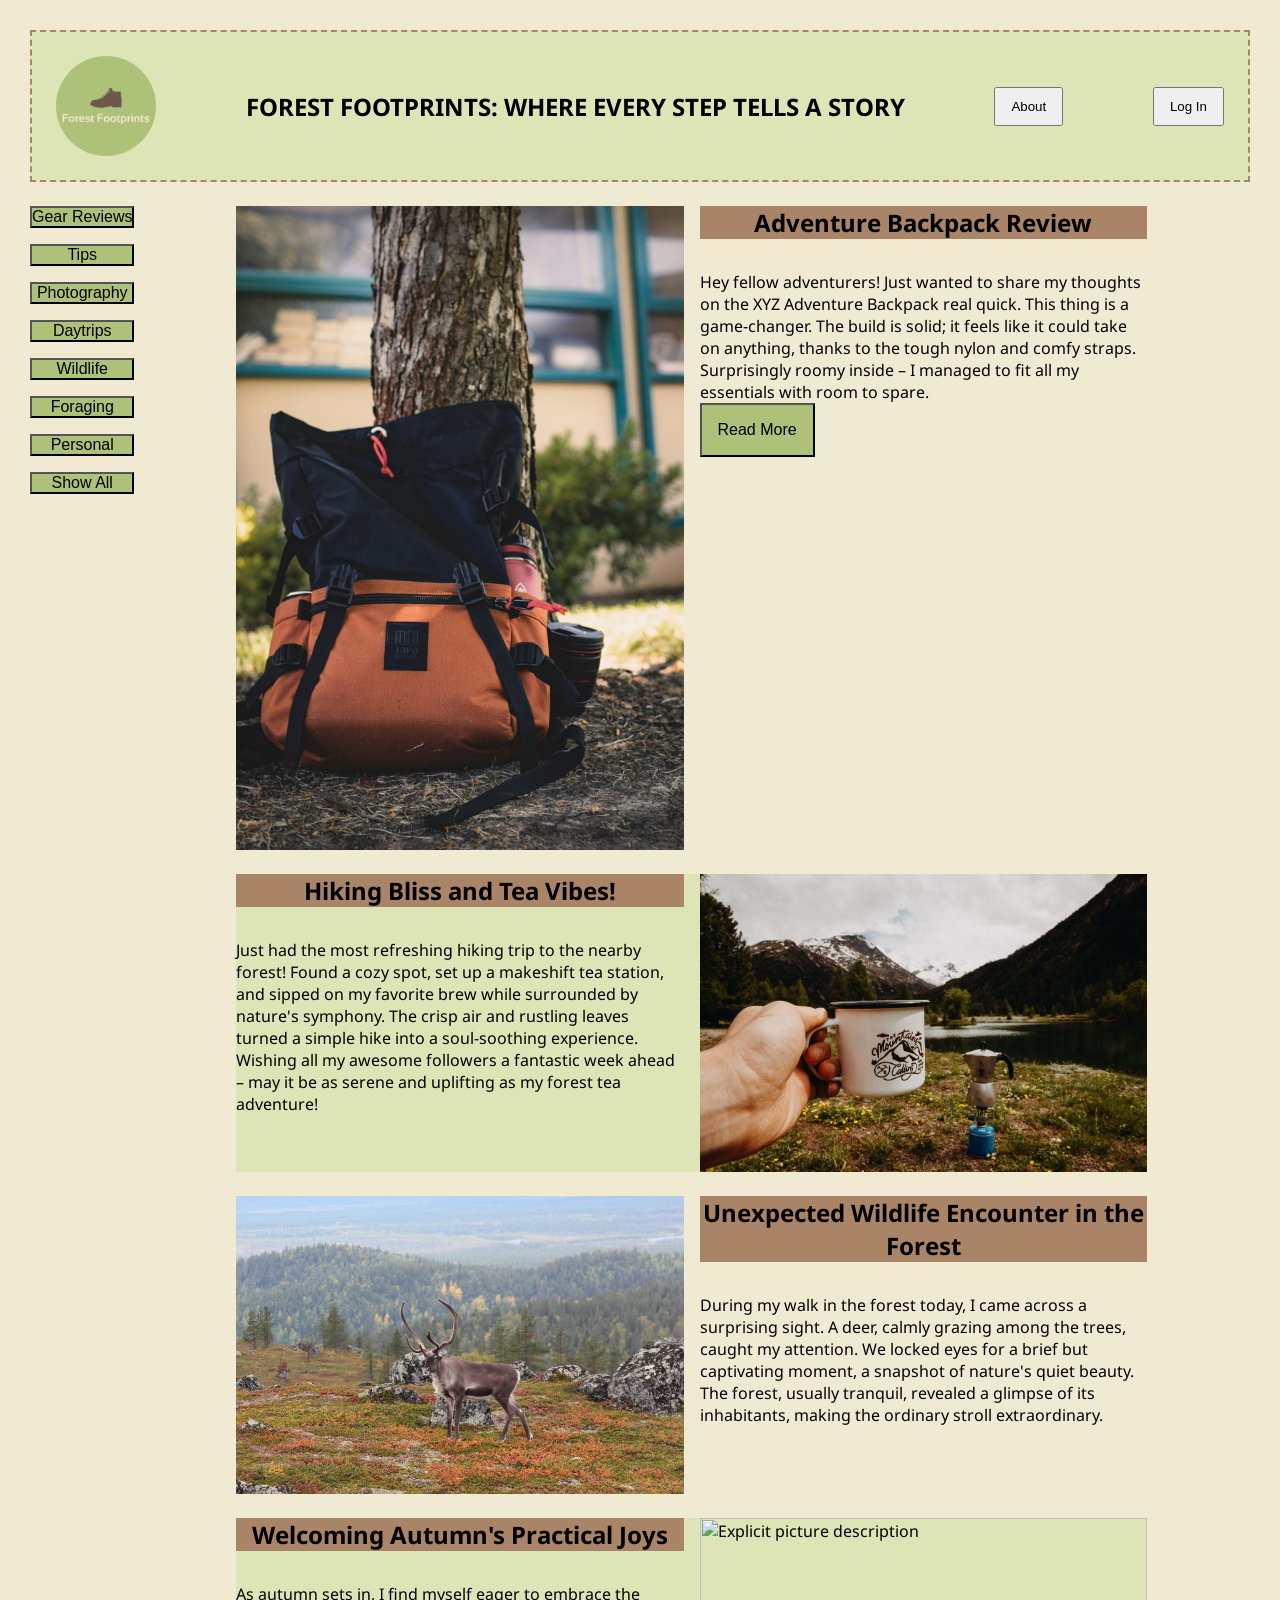
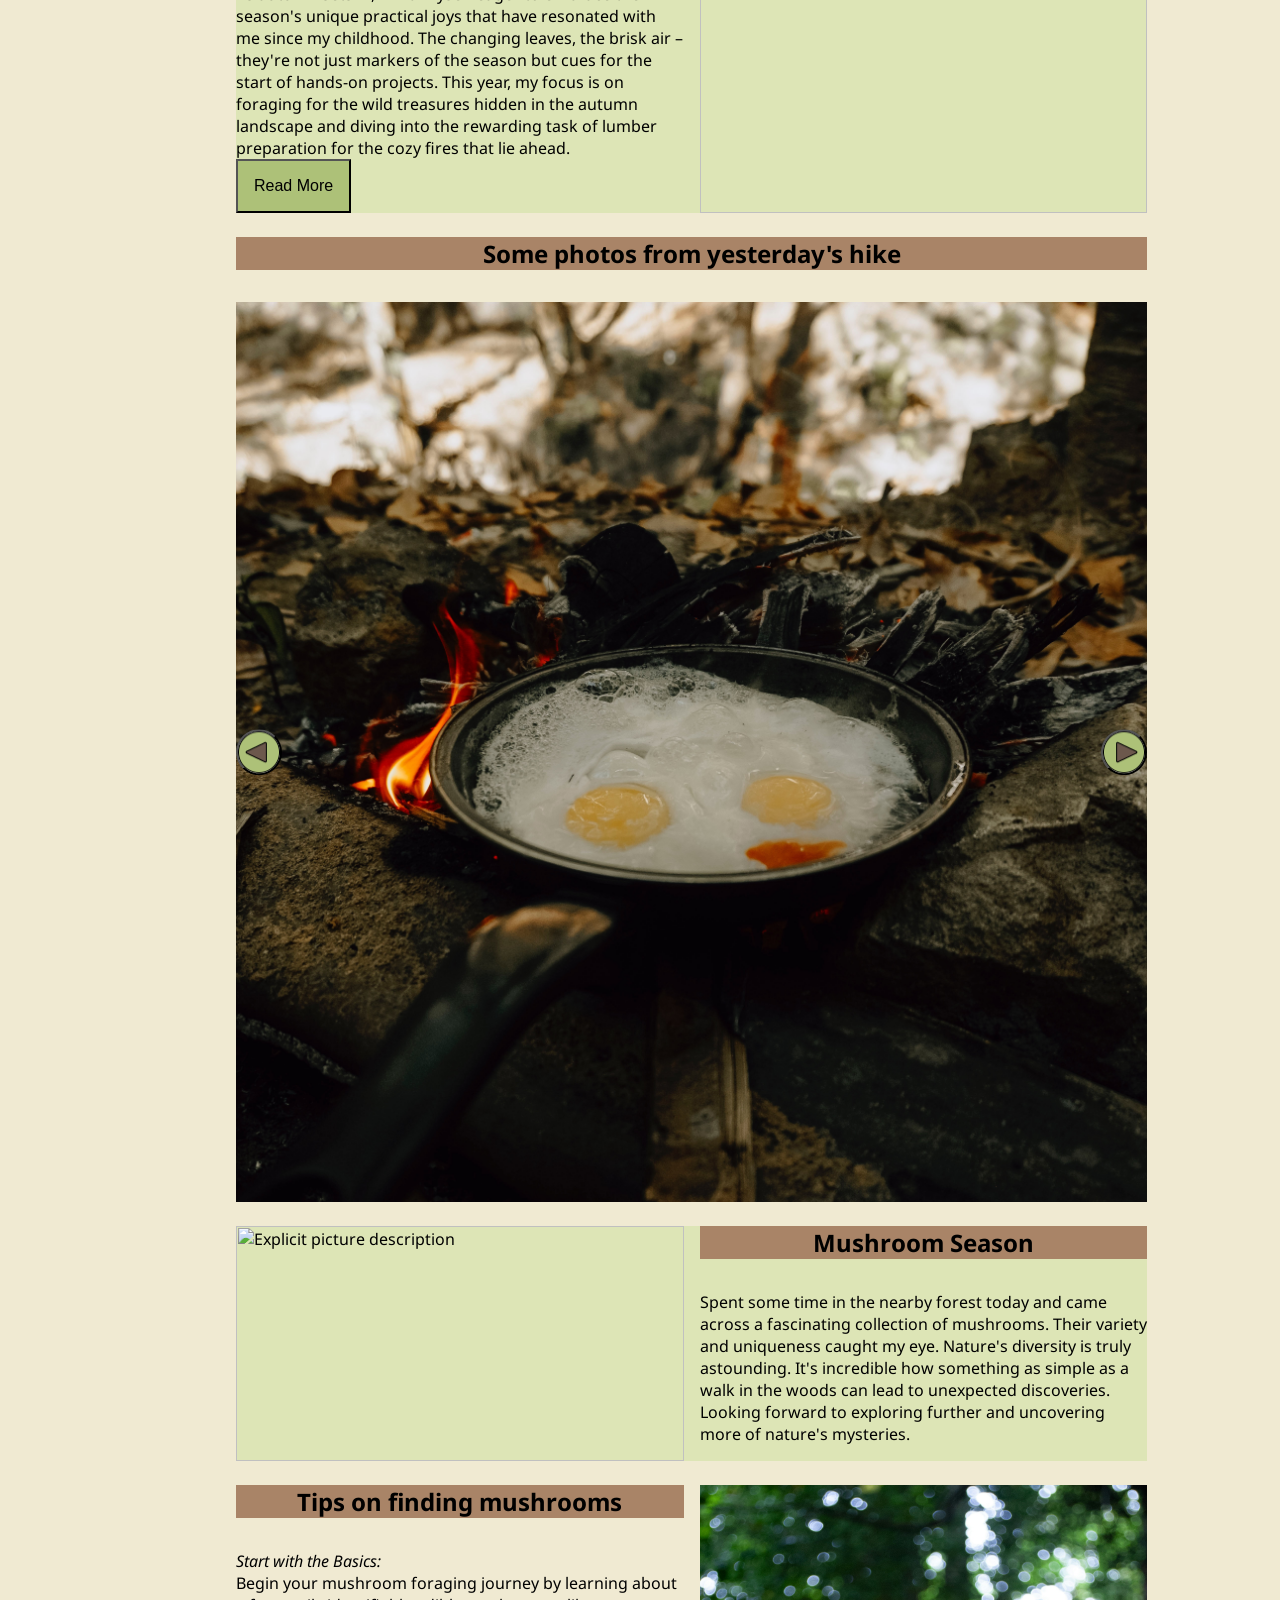
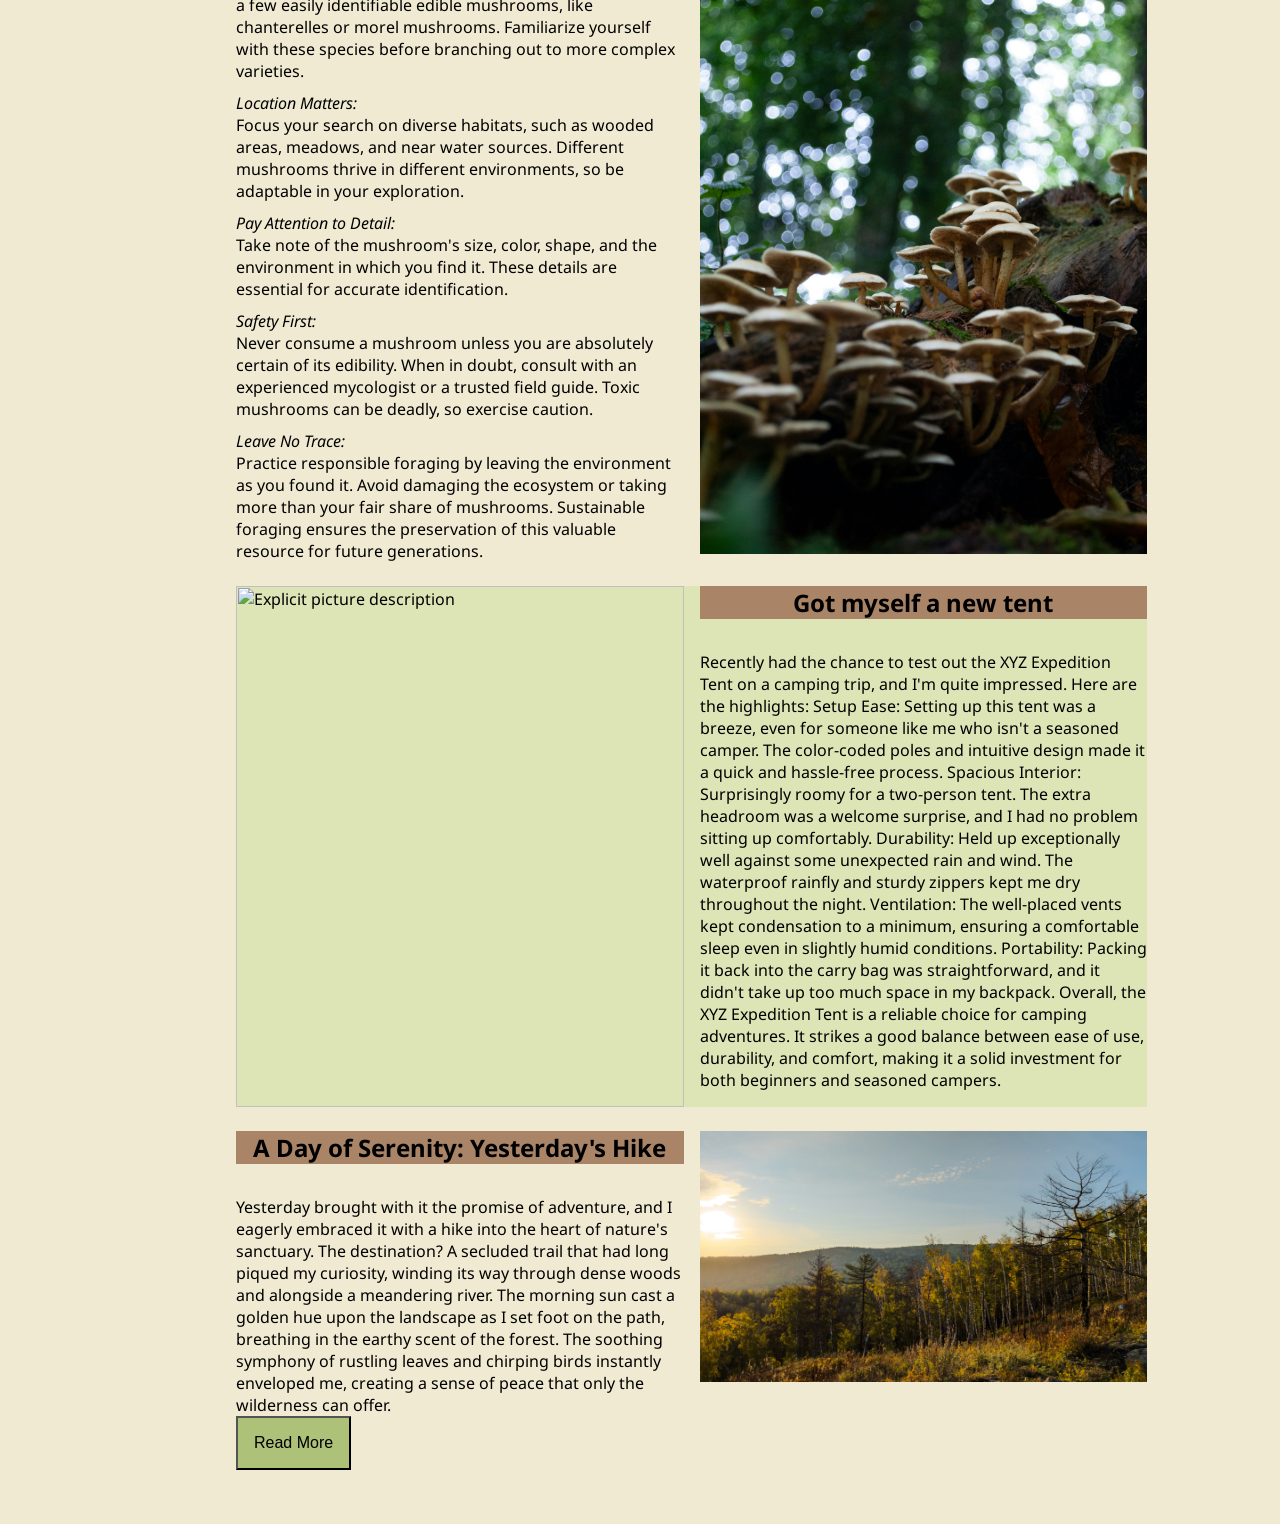
==== commit eb31180c: "tidy up the accets" ====
--- a/indexMainProject.html
+++ b/indexMainProject.html
@@ -158,7 +158,7 @@
 				</div>
 			</section>
 
-			<section class="page-section" data-type="photography">
+			<section class="page-section" data-type="photography,wildlife,daytrips">
 				<div class="grid">
 					<div class="column--12">
 						<h2 class="section-title"> Some photos from yesterday's hike</h2>
@@ -326,7 +326,7 @@
 									only the wilderness can offer.
 									<div class="content-state__variant">
 
-										<div class="text__content">As I ventured deeper into the woods, each step felt
+										<div class="text__content column--12"">As I ventured deeper into the woods, each step felt
 											like a journey into the unknown, a path untrodden by my feet. Nature's
 											artwork was everywhere - delicate wildflowers, moss-covered rocks, and
 											towering trees that seemed to touch the sky.
@@ -336,8 +336,6 @@
 											creating a serene soundtrack for my hike. I couldn't resist dipping my
 											fingers into the clear, cold water, connecting with the heartbeat of the
 											forest.
-											<img class="section-picture" src="accets\photos\Wildlife\emanuel-haas-Stiod3dN-C4-unsplash.jpg"
-											alt="Explicit picture description">
 
 											The wildlife played its part as well. Squirrels darted through the trees,
 											and the elusive call of a distant bird added to the sense of discovery. It
@@ -374,7 +372,7 @@
 					</div>
 
 					<div class="column--6 image-container">
-						<img class="section-picture" src="accets\photos\kevin-schmid-AvEY5UPoJZM-unsplash.jpg"
+						<img class="section-picture" src="accets\photos\andrey-savelev-Q6NgmulLKXs-unsplash.jpg"
 							alt="Explicit picture description">
 					</div>
 				</div>
--- a/css/style.css
+++ b/css/style.css
@@ -74,12 +74,13 @@
 .text__content {
 	/* hide text until button read more is clicked */
 	display: none;
-	padding: 30px;
+
 }
 
 .text--expanded .text__content {
 	/* show text when button read more  is clicked */
 	display: block;
+	margin-bottom: var(--font-leading-small);
 }
 
 
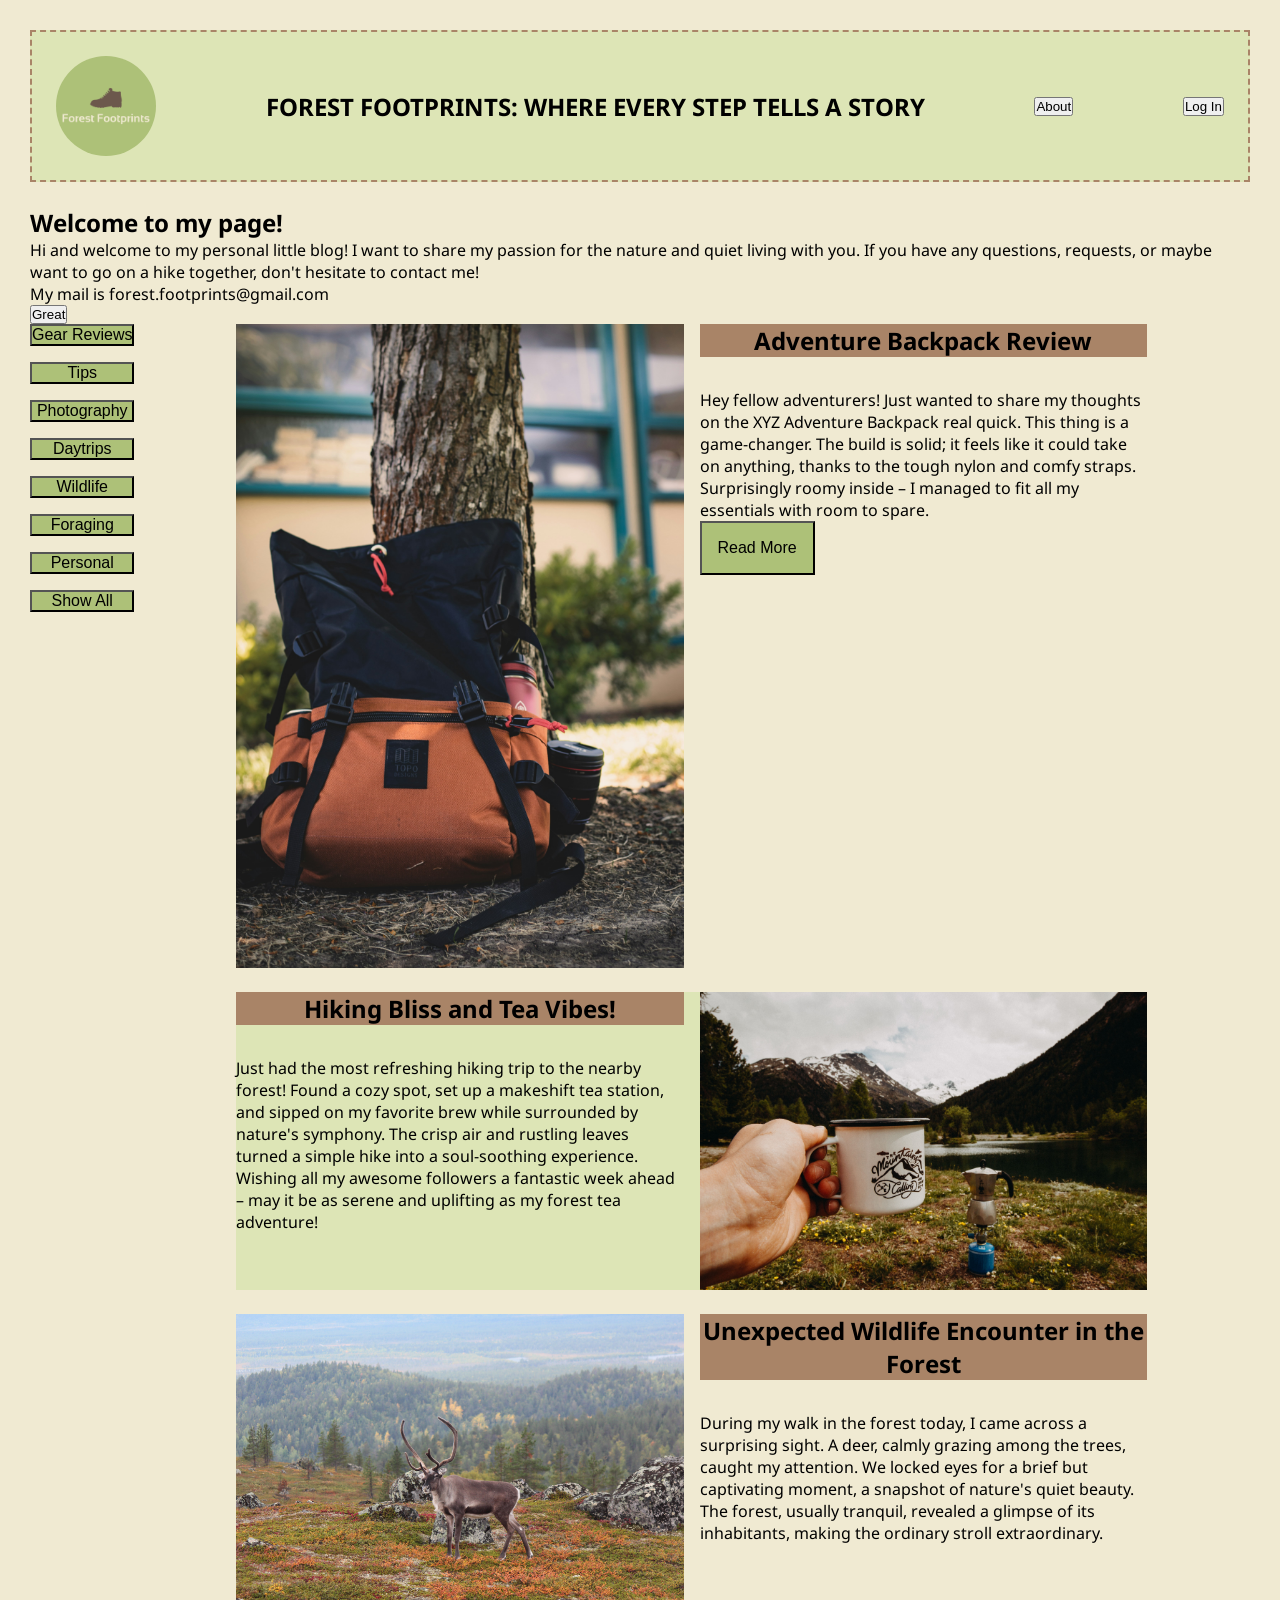
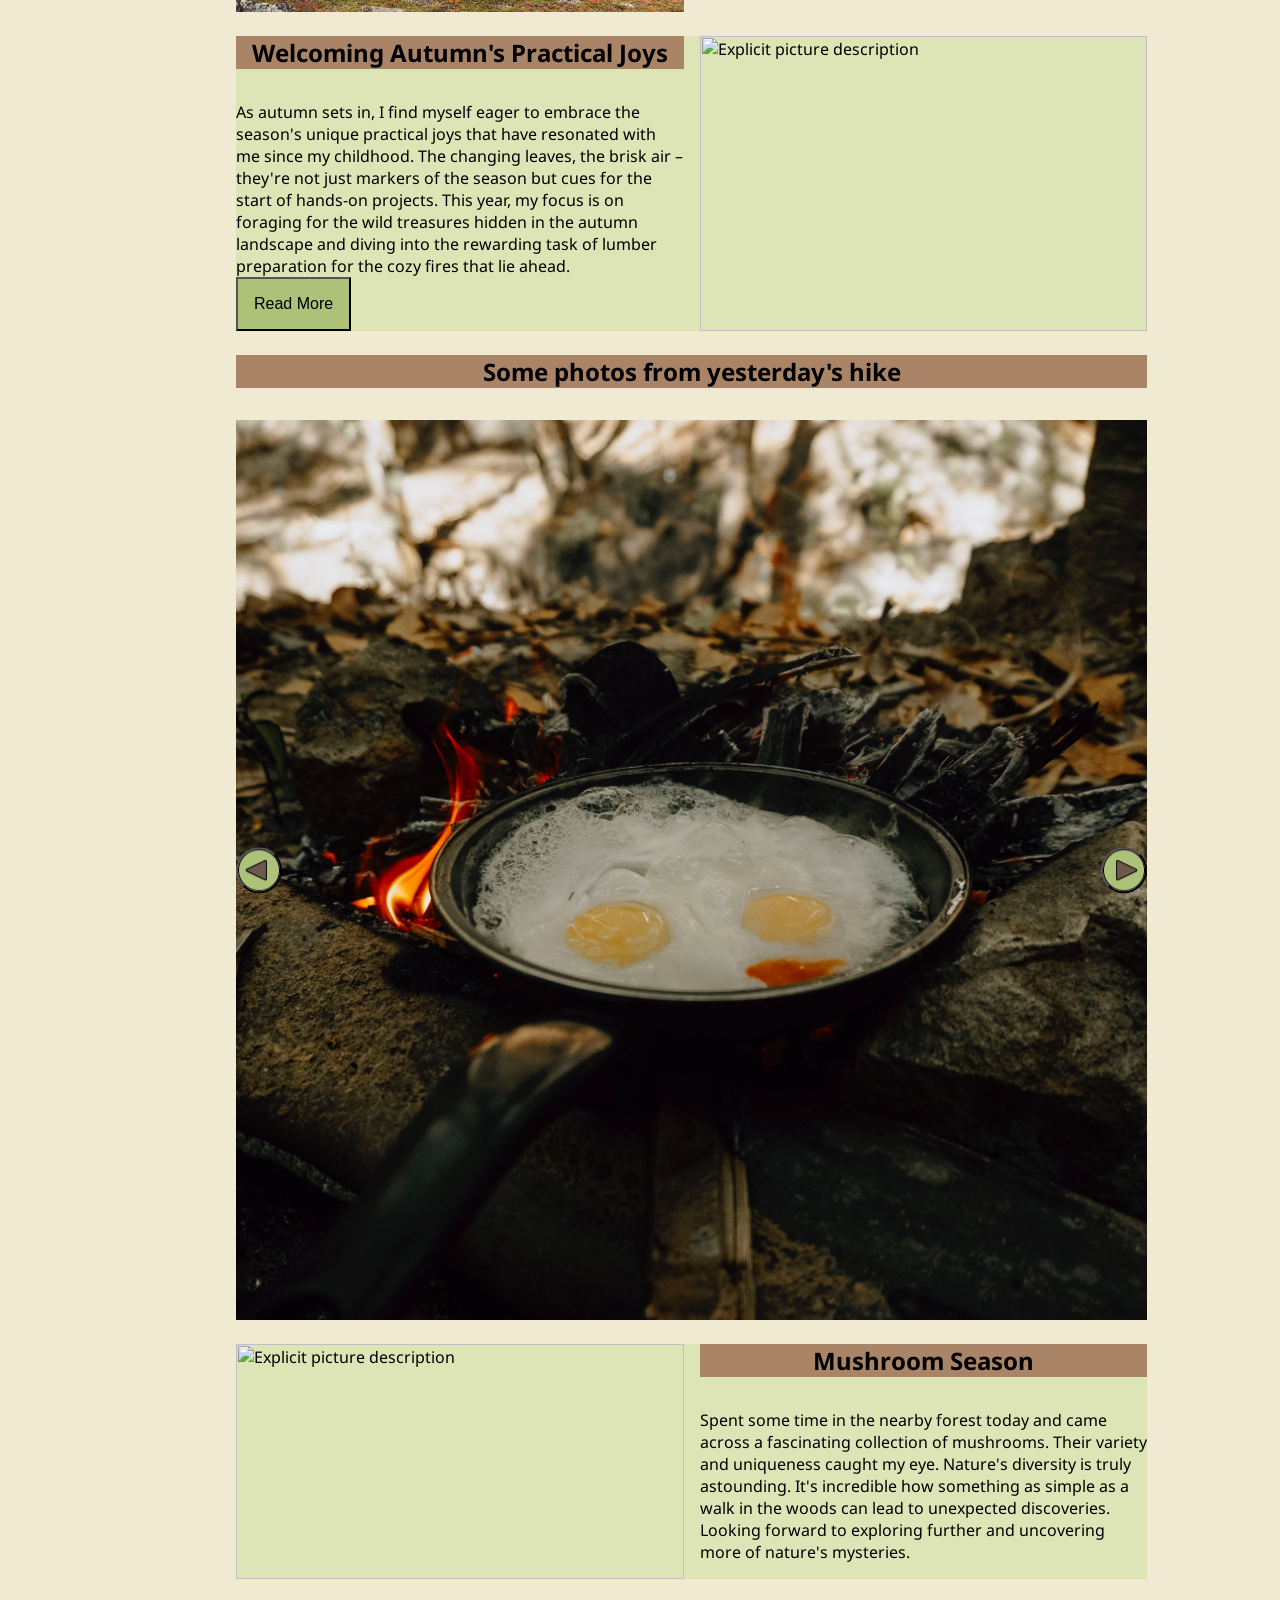
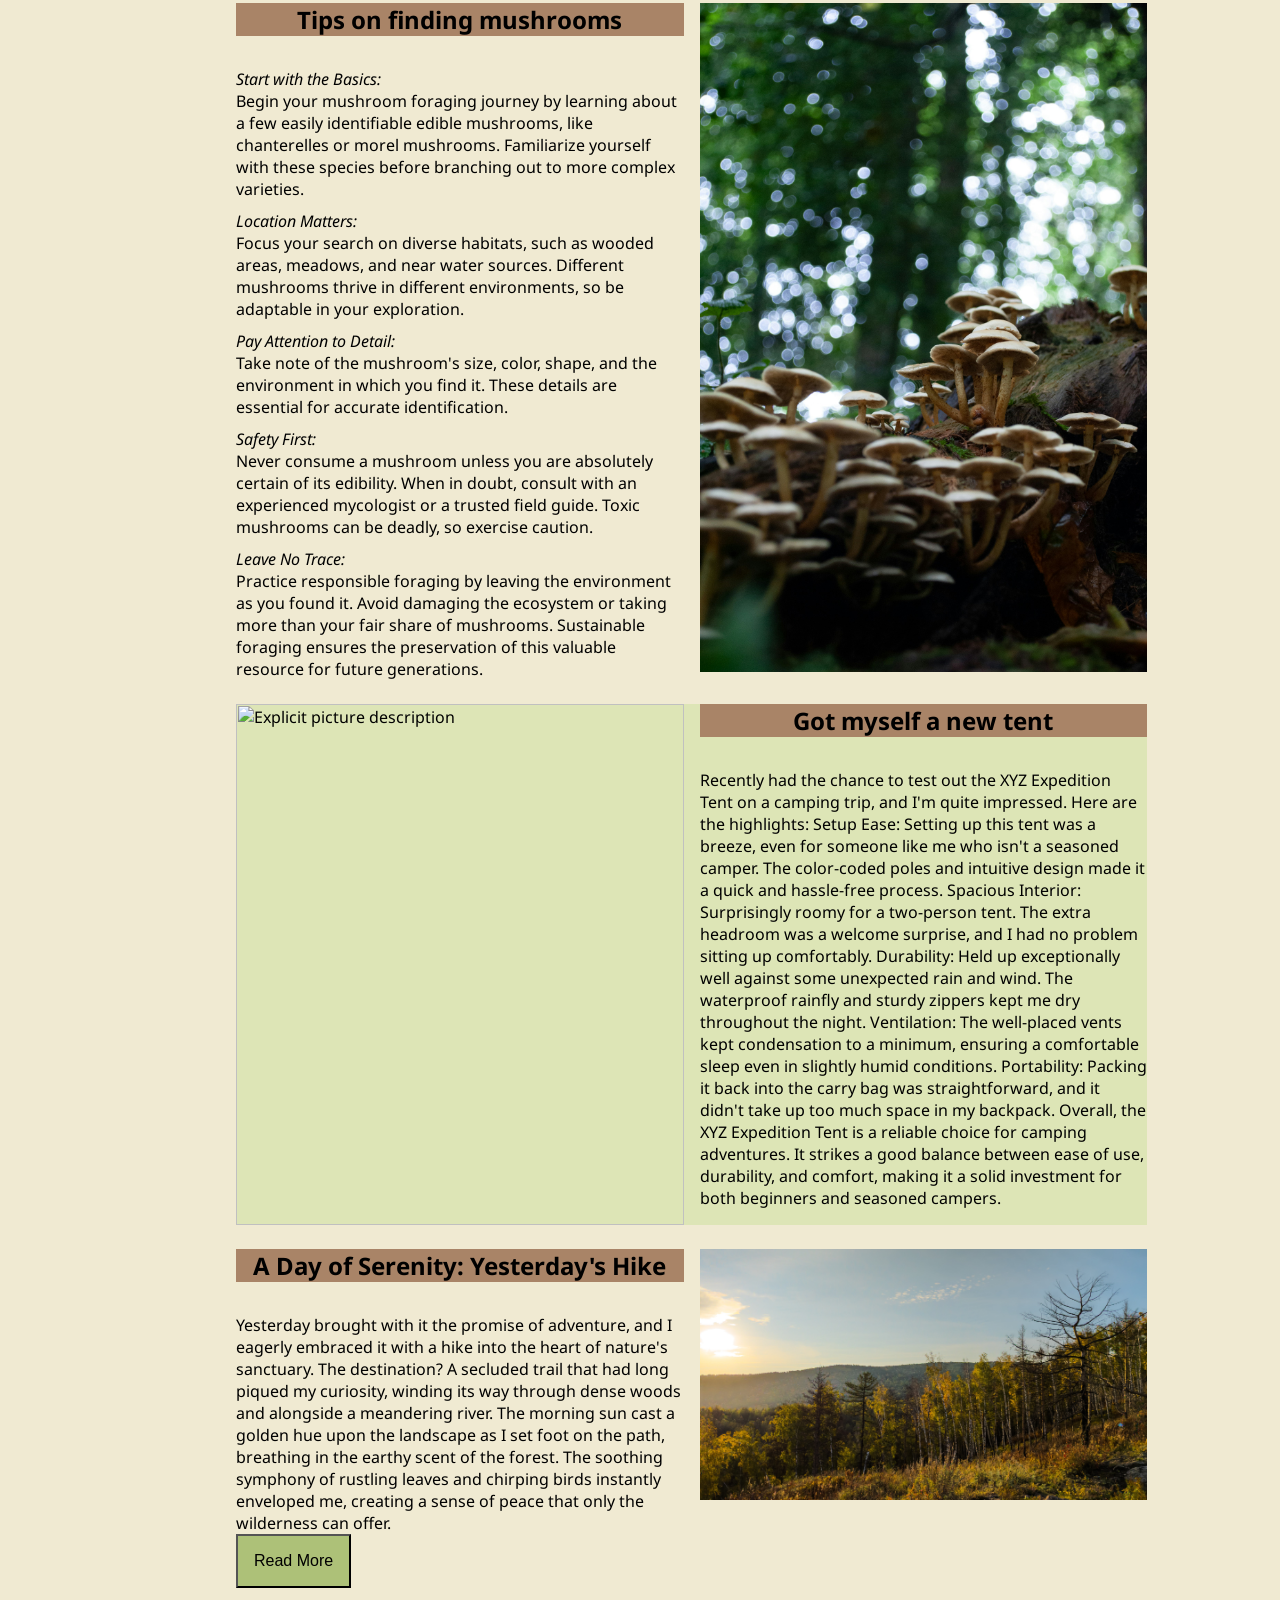
==== commit ba891f0f: "add popup window +logic" ====
--- a/indexMainProject.html
+++ b/indexMainProject.html
@@ -16,15 +16,28 @@
 
 <body>
 	<nav class="container-for-nav">
-			<img class="logo" src="accets\logo.png" alt="Explicit picture description">
-			<h1>FOREST FOOTPRINTS: WHERE EVERY STEP TELLS A STORY</h1>
-			<button class="navigarion-button">About</button>
-			<button class="navigarion-button">Log In</button>
+		<img class="logo" src="accets\logo.png" alt="Explicit picture description">
+		<h1>FOREST FOOTPRINTS: WHERE EVERY STEP TELLS A STORY</h1>
+		<button class="same-style__button about-button">About</button>
+		<button class="same-style__button login-button">Log In</button>
 	</nav>
 
 
+	<div class="about-popup">
+		<div class="about-content">
+			<div class="about-text">
+				<h2>Welcome to my page!</h2>
+				<p>Hi and welcome to my personal little blog! I want to share my passion for the nature and quiet living with you. If you have any questions, requests, or maybe want to go on a hike together, don't hesitate to contact me!</p>
+				<p>My mail is forest.footprints@gmail.com</p>
+			</div>
+			<button class="close-button same-style__button ">Great</button>
+		</div>
+	</div>
+
+
+
+
 	<div class="main-wrapper grid">
-
 
 		<aside class="sidebar column--1 offset--5">
 			<button class="filter-button" data-filter-by="gear-reviews">Gear Reviews</button>
@@ -63,7 +76,7 @@
 									new go-to. It's comfy, roomy, and ready for any adventure you throw at it.
 									Definitely worth checking out!
 								</p>
-								<button class="button__toggle">Read More</button>
+								<button class="button__toggle ">Read More</button>
 								</p>
 							</div>
 						</div>
@@ -129,30 +142,29 @@
 					<div class="column--6">
 						<h2 class="section-title">Welcoming Autumn's Practical Joys</h2>
 						<div class="text text--visible" data-component-name="text">
-									As autumn sets in, I find myself eager to embrace the season's unique practical joys
-									that have resonated with me since my childhood. The changing leaves, the brisk air –
-									they're not just markers of the season but cues for the start of hands-on projects.
-									This year, my focus is on foraging for the wild treasures hidden in the autumn
-									landscape and diving into the rewarding task of lumber preparation for the cozy
-									fires that lie ahead.
-									<div class="expanded__text">
-										<div class="text__content">Engaging in these hands-on activities brings a
-											comforting sense of continuity, a continuation of traditions passed down
-											through generations. The crunch of leaves beneath my boots becomes a
-											connective thread, linking me to both the practical tasks at hand and the
-											enduring memories of autumns spent with loved ones. Here's to a season of
-											tangible joys, productive pursuits, and the creation of new memories that
-											seamlessly blend with the traditions of my family. May this autumn be filled
-											with warmth, productivity, and a rich tapestry of experiences that echo the
-											enduring spirit of the season.
-										</div>
-										<button class="button__toggle">Read More</button>
-									</div>
-						</div>
-					</div>
-					<div class="column--6 image-container">
-						<img class="section-picture"
-							src="accets\photos\ian-keefe-zbhk0949iBo-unsplash.jpg"
+							As autumn sets in, I find myself eager to embrace the season's unique practical joys
+							that have resonated with me since my childhood. The changing leaves, the brisk air –
+							they're not just markers of the season but cues for the start of hands-on projects.
+							This year, my focus is on foraging for the wild treasures hidden in the autumn
+							landscape and diving into the rewarding task of lumber preparation for the cozy
+							fires that lie ahead.
+							<div class="expanded__text">
+								<div class="text__content">Engaging in these hands-on activities brings a
+									comforting sense of continuity, a continuation of traditions passed down
+									through generations. The crunch of leaves beneath my boots becomes a
+									connective thread, linking me to both the practical tasks at hand and the
+									enduring memories of autumns spent with loved ones. Here's to a season of
+									tangible joys, productive pursuits, and the creation of new memories that
+									seamlessly blend with the traditions of my family. May this autumn be filled
+									with warmth, productivity, and a rich tapestry of experiences that echo the
+									enduring spirit of the season.
+								</div>
+								<button class="button__toggle">Read More</button>
+							</div>
+						</div>
+					</div>
+					<div class="column--6 image-container">
+						<img class="section-picture" src="accets\photos\ian-keefe-zbhk0949iBo-unsplash.jpg"
 							alt="Explicit picture description">
 					</div>
 				</div>
@@ -164,40 +176,48 @@
 						<h2 class="section-title"> Some photos from yesterday's hike</h2>
 						<div class="slideshow">
 							<div class="slideshow__slides">
-					
+
 								<figure class="slideshow__slide slideshow__slide--visible">
-									<img class="slideshow__img" src="accets\photos\slideshow\img1.jpg" alt="sunny side up eggs in a pan in a forest">
-									
-								</figure>
-					
+									<img class="slideshow__img" src="accets\photos\slideshow\img1.jpg"
+										alt="sunny side up eggs in a pan in a forest">
+
+								</figure>
+
 								<figure class="slideshow__slide">
-									<img class="slideshow__img" src="accets\photos\slideshow\img2.jpg" alt="a deer in a snowy forest">
-									
-								</figure>
-					
+									<img class="slideshow__img" src="accets\photos\slideshow\img2.jpg"
+										alt="a deer in a snowy forest">
+
+								</figure>
+
 								<figure class="slideshow__slide">
-									<img class="slideshow__img" src="accets\photos\slideshow\img3.jpg" alt="birds flying near cliffs">
-									
-								</figure>
-					
+									<img class="slideshow__img" src="accets\photos\slideshow\img3.jpg"
+										alt="birds flying near cliffs">
+
+								</figure>
+
 								<figure class="slideshow__slide">
-									<img class="slideshow__img" src="accets\photos\slideshow\img4.jpg" alt="an axe in a stump">
-									
-								</figure>
-					
+									<img class="slideshow__img" src="accets\photos\slideshow\img4.jpg"
+										alt="an axe in a stump">
+
+								</figure>
+
 								<figure class="slideshow__slide">
-									<img class="slideshow__img" src="accets\photos\slideshow\img5.jpg" alt="starry sky above a forest">
-									
-								</figure>
-					
+									<img class="slideshow__img" src="accets\photos\slideshow\img5.jpg"
+										alt="starry sky above a forest">
+
+								</figure>
+
 								<figure class="slideshow__slide">
-									<img class="slideshow__img" src="accets\photos\slideshow\img6.jpg" alt="a squirrel sitting on the grass">
-								</figure>
-					
+									<img class="slideshow__img" src="accets\photos\slideshow\img6.jpg"
+										alt="a squirrel sitting on the grass">
+								</figure>
+
 							</div>
 							<div class="slideshow__controls">
-								<button class="slideshow__control-button" data-direction="previous"><img src="accets\Previous.png"></button>
-								<button class="slideshow__control-button" data-direction="next"><img src="accets\Next.png"></button>
+								<button class="slideshow__control-button" data-direction="previous"><img
+										src="accets\Previous.png"></button>
+								<button class="slideshow__control-button" data-direction="next"><img
+										src="accets\Next.png"></button>
 							</div>
 						</div>
 					</div>
@@ -363,19 +383,19 @@
 											reminder that the call of the wild, the allure of discovery, and the
 											serenity of the forest will always be there, waiting for the next adventure.
 										</div>
-										<button class="button__toggle">Read More</button>
+										<button class=" button__toggle">Read More</button>
+										</div>
+
 									</div>
-
 								</div>
 							</div>
 						</div>
-					</div>
-
-					<div class="column--6 image-container">
-						<img class="section-picture" src="accets\photos\andrey-savelev-Q6NgmulLKXs-unsplash.jpg"
-							alt="Explicit picture description">
-					</div>
-				</div>
+
+						<div class="column--6 image-container">
+							<img class="section-picture" src="accets\photos\andrey-savelev-Q6NgmulLKXs-unsplash.jpg"
+								alt="Explicit picture description">
+						</div>
+					</div>
 			</section>
 
 
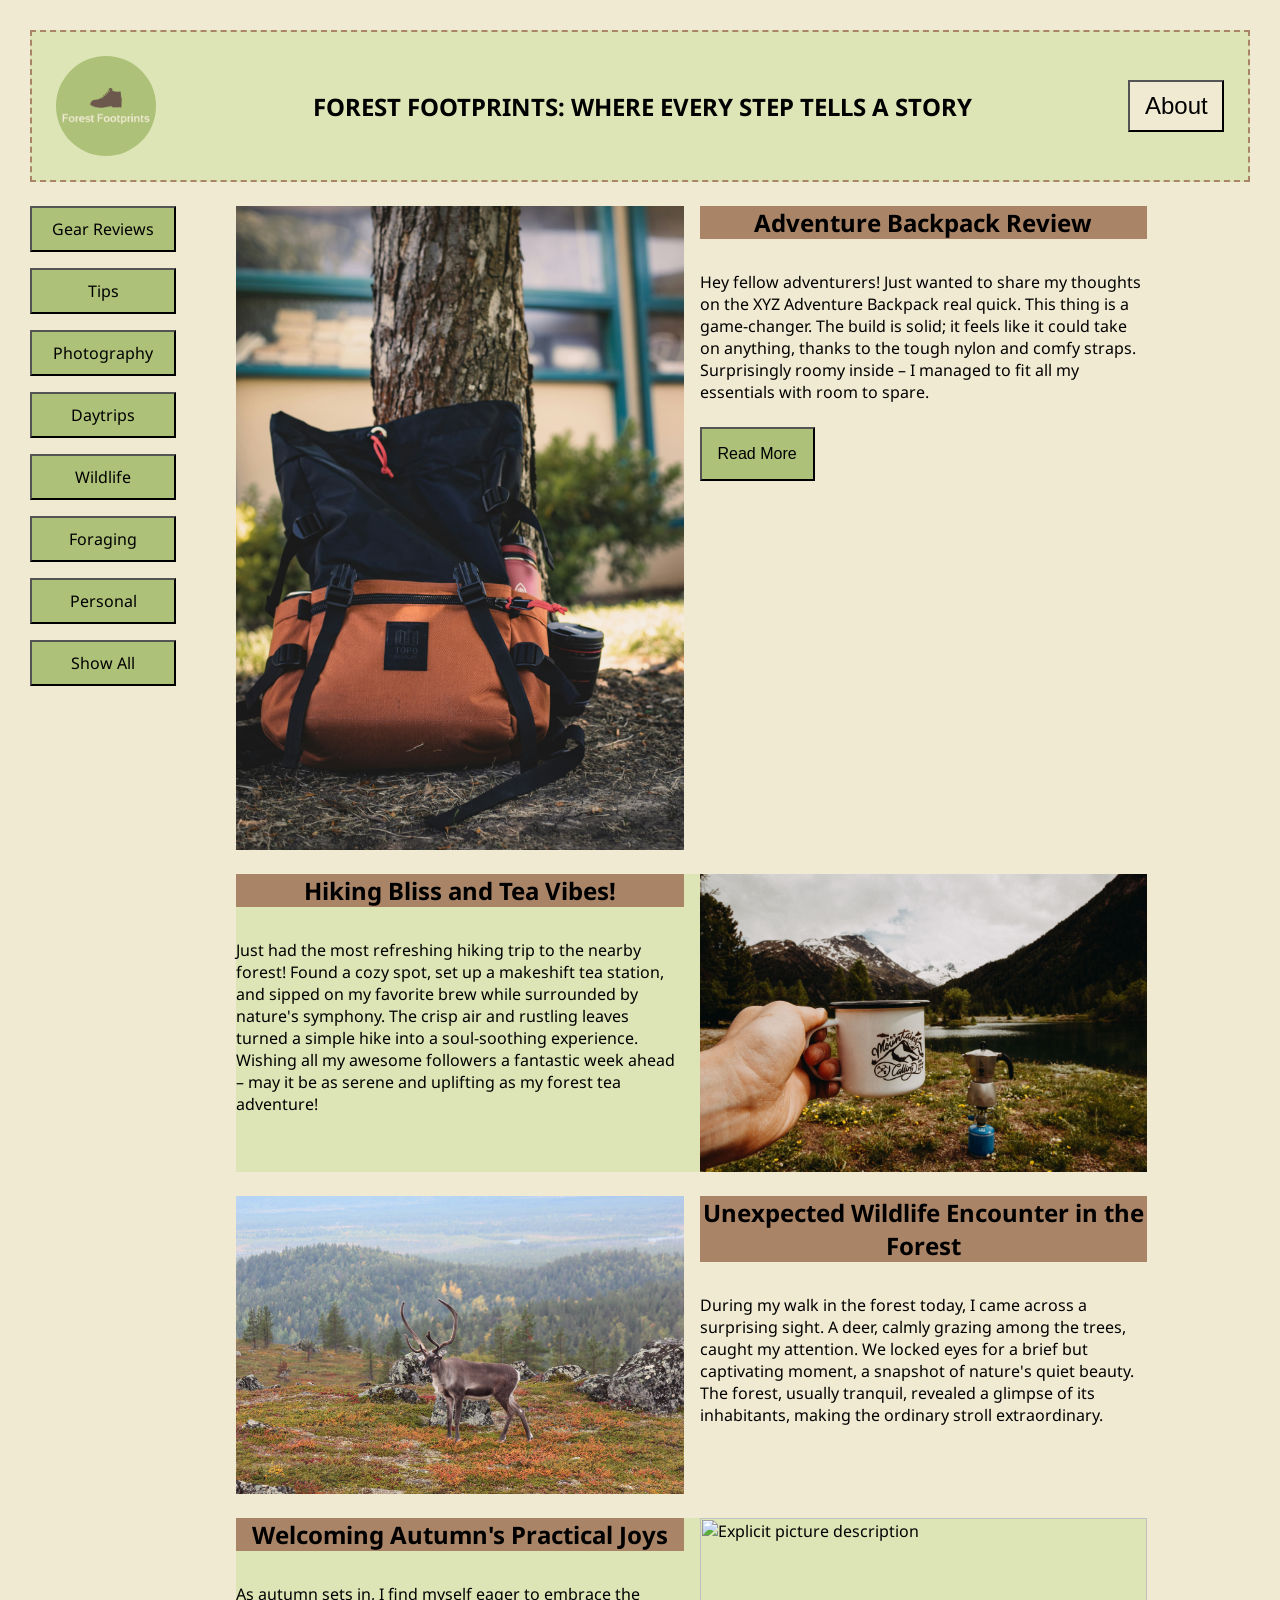
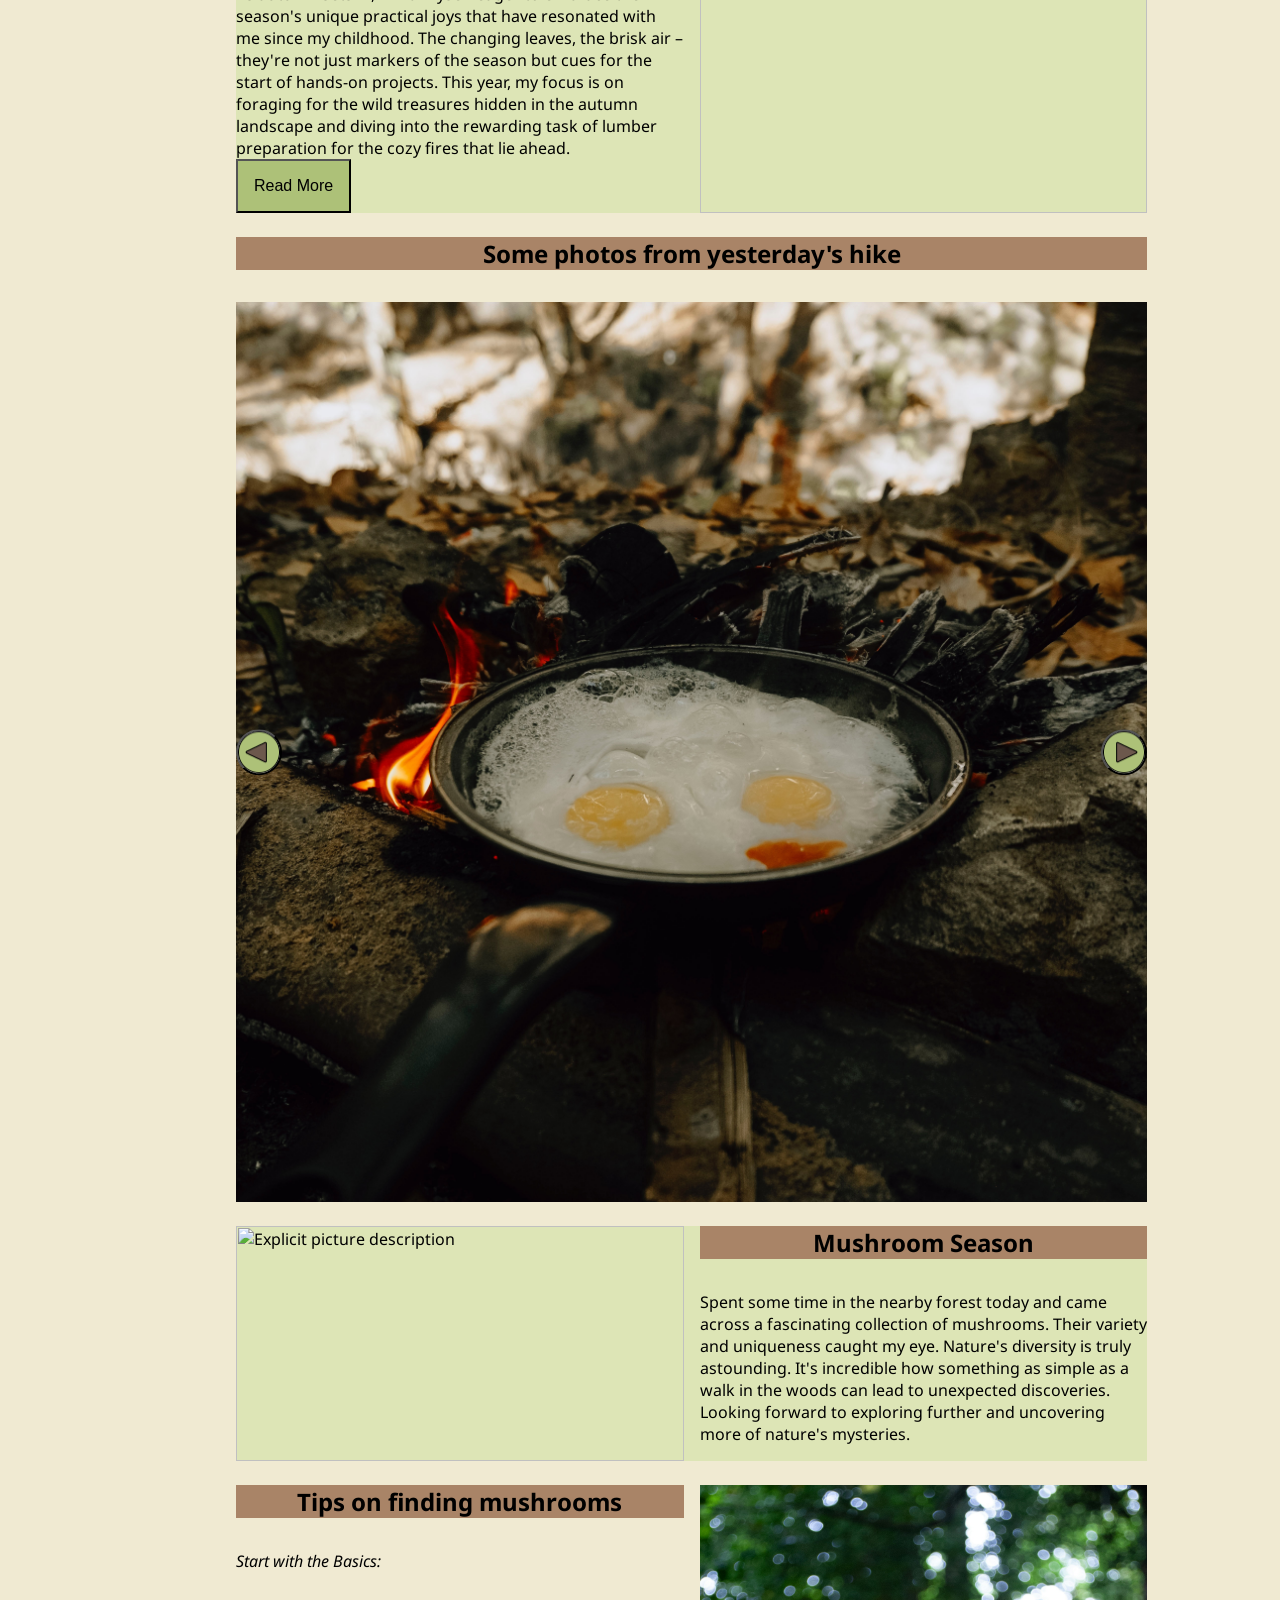
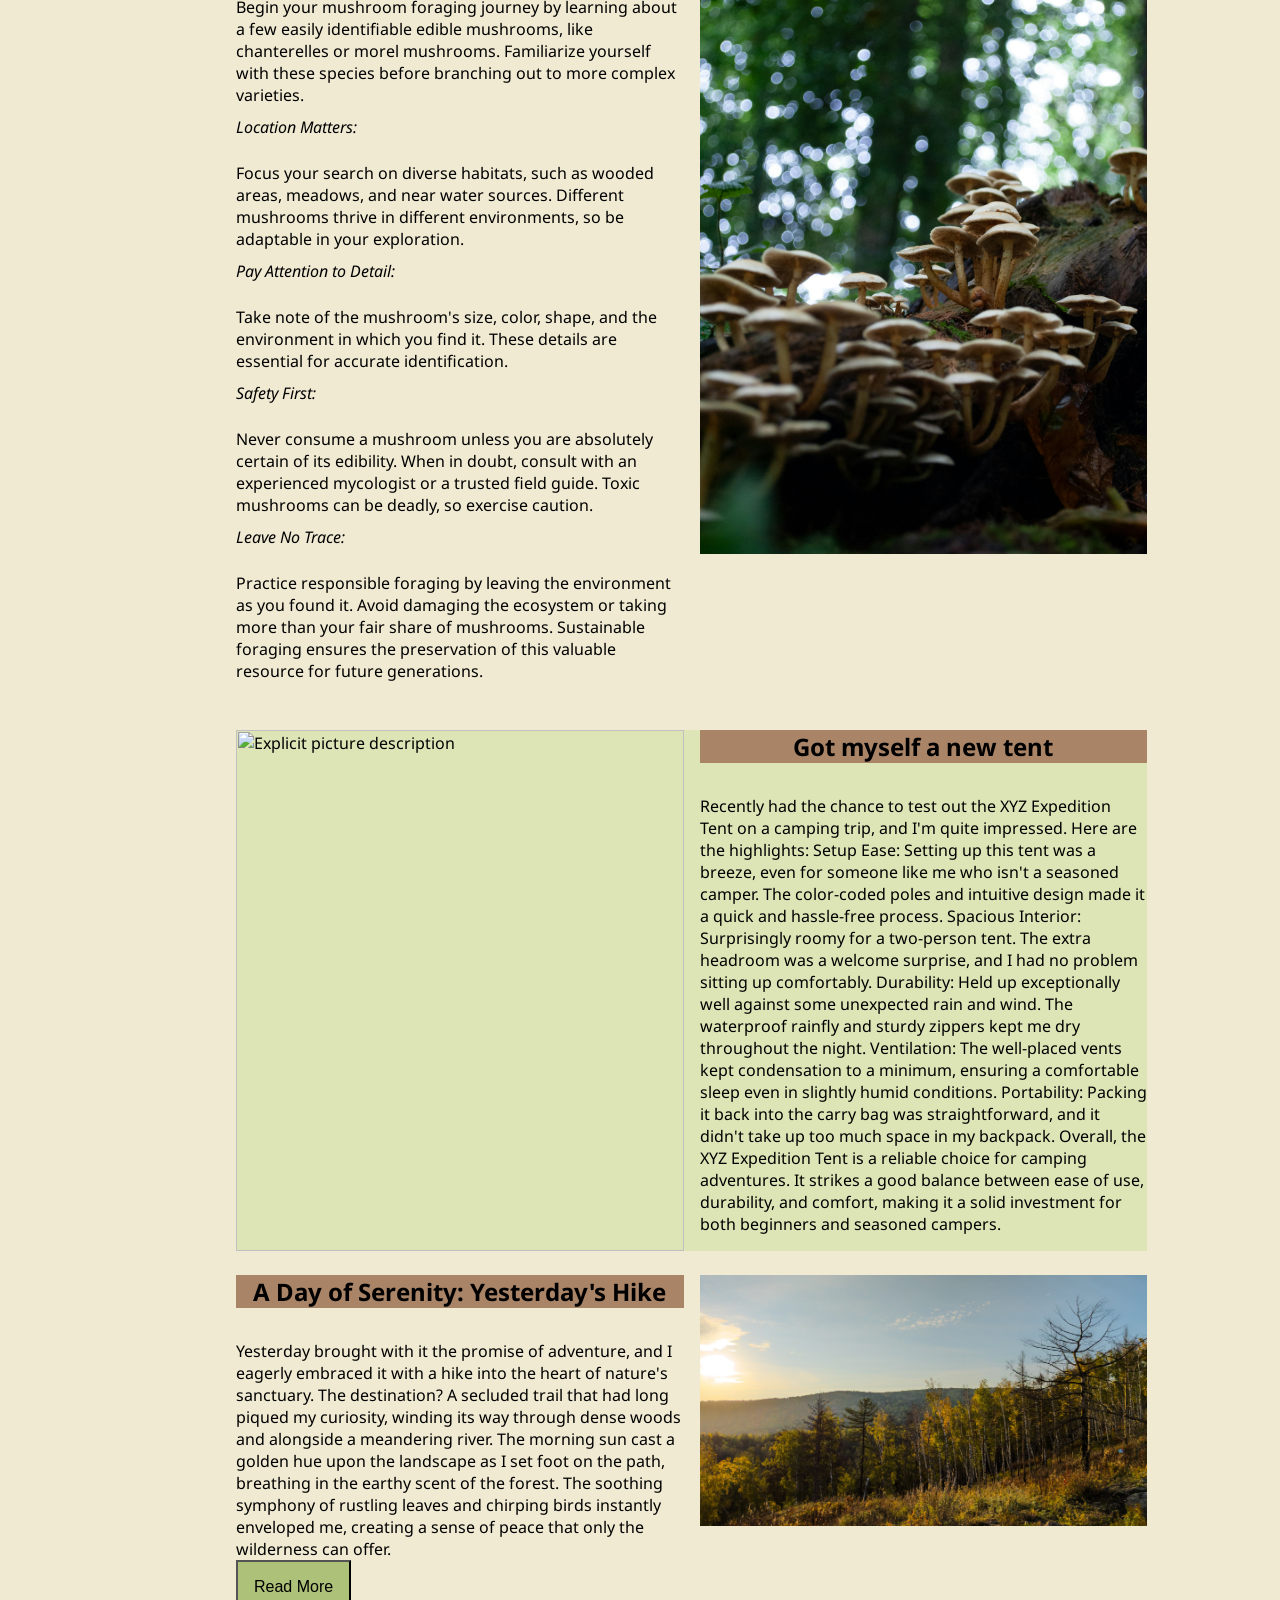
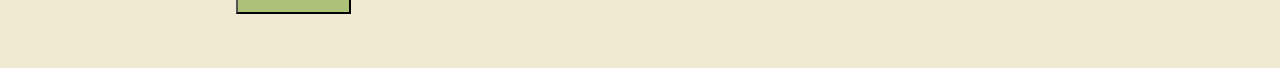
==== commit ce7fcb27: "style buttons" ====
--- a/indexMainProject.html
+++ b/indexMainProject.html
@@ -19,7 +19,6 @@
 		<img class="logo" src="accets\logo.png" alt="Explicit picture description">
 		<h1>FOREST FOOTPRINTS: WHERE EVERY STEP TELLS A STORY</h1>
 		<button class="same-style__button about-button">About</button>
-		<button class="same-style__button login-button">Log In</button>
 	</nav>
 
 
@@ -27,8 +26,10 @@
 		<div class="about-content">
 			<div class="about-text">
 				<h2>Welcome to my page!</h2>
-				<p>Hi and welcome to my personal little blog! I want to share my passion for the nature and quiet living with you. If you have any questions, requests, or maybe want to go on a hike together, don't hesitate to contact me!</p>
-				<p>My mail is forest.footprints@gmail.com</p>
+				<p>Hi and welcome to my personal little blog! I want to share my passion for the nature and quiet living
+					with you. If you have any questions, requests, or maybe want to go on a hike together, don't
+					hesitate to contact me   <a href="mailto:forest.footprints@gmail.com">HERE</a>
+				</p>
 			</div>
 			<button class="close-button same-style__button ">Great</button>
 		</div>
--- a/css/style.css
+++ b/css/style.css
@@ -14,11 +14,14 @@
 	border: 2px dashed var(--color-quaternary);
 }
 
-.navigarion-button{
+.same-style__button {
+	font-size: var(--font-size-base);
 	padding: 10 15;
-
-}
-
+	cursor: pointer;
+	background-color: var(--color-primary);
+	max-width: 6rem;
+
+}
 
 aside {
 	position: fixed;
@@ -29,17 +32,20 @@
 .filter-button {
 	background-color: var(--color-tetriary);
 	font-size: var(--font-size-small);
+	font-family: 'Noto Sans', sans-serif;
 	margin-bottom: var(--font-leading-small);
+	padding: 10 20;
 	cursor: pointer;
 }
 
-.page-section:nth-of-type(even){
+.page-section:nth-of-type(even) {
 	background-color: var(--color-secondary);
 }
-.page-section{
+
+.page-section {
 	margin-bottom: var(--font-leading-base);
-}
-
+
+}
 
 .section-title {
 	text-align: center;
@@ -56,13 +62,11 @@
 	font-style: oblique;
 }
 
-
 .logo {
 	width: 100px;
 	height: 100px;
 	border-radius: 50%;
 }
-
 
 .button__toggle {
 	cursor: pointer;
@@ -74,7 +78,6 @@
 .text__content {
 	/* hide text until button read more is clicked */
 	display: none;
-
 }
 
 .text--expanded .text__content {
@@ -84,49 +87,68 @@
 }
 
 
-
-
-
-
-
-
-.slideshow{
+.about-popup {
+	position: absolute;
+	height: fit-content;
+	width: auto;
+	z-index: 1;
+	top: 50%;
+	left: 50%;
+	transform: translateX(-50%);
+	display: none;
+}
+
+.about-content {
+	display: flex;
+	flex-direction: column;
+	align-items: center;
+	font-size: var(--font-size-base);
+	padding: var(--font-leading-medium);
+	border: 2px dashed var(--color-quaternary);
+	background-color: var(--color-quaternary);
+	opacity: 85%;
+}
+
+.slideshow {
 	position: relative;
 	width: 100%;
 	height: 100vh;
 }
 
-.slideshow__slides{
-	width: 100%;
-	height: 100%; /* of the closest parent with defined position (here .slideshow)*/
-	
-}
-
-.slideshow__slide{
+.slideshow__slides {
+	width: 100%;
+	height: 100%;
+	/* of the closest parent with defined position (here .slideshow)*/
+
+}
+
+.slideshow__slide {
 	position: absolute;
 	top: 0;
 	left: 0;
 	width: 100%;
-	height: 100%; /* of the closest parent with defined position (here .slideshow__slides)*/
+	height: 100%;
+	/* of the closest parent with defined position (here .slideshow__slides)*/
 	display: none;
 }
 
-.slideshow__slide--visible{
+.slideshow__slide--visible {
 	display: block;
 }
 
-.slideshow__img{
+.slideshow__img {
 	width: 100%;
 	height: 100%;
-	object-fit: cover; /* iso background-size: cover; */
-	
-}
-
-.slideshow__controls{
+	object-fit: cover;
+	/* iso background-size: cover; */
+
+}
+
+.slideshow__controls {
 	position: absolute;
+	width: 100%;
 	top: 50%;
 	left: 0;
-	width: 100%;
 	transform: translateY(-50%);
 	display: flex;
 	flex-flow: row nowrap;
@@ -139,8 +161,12 @@
 	height: auto;
 }
 
-.slideshow__control-button:hover{
+.slideshow__control-button:hover {
 	opacity: 30%;
+}
+
+p {
+	margin-bottom: var(--font-leading-base);
 }
 
 @media screen and (max-width: 1023px) {
@@ -179,7 +205,7 @@
 		flex-direction: column;
 	}
 
-	.image-container{
+	.image-container {
 		order: 2;
 	}
 
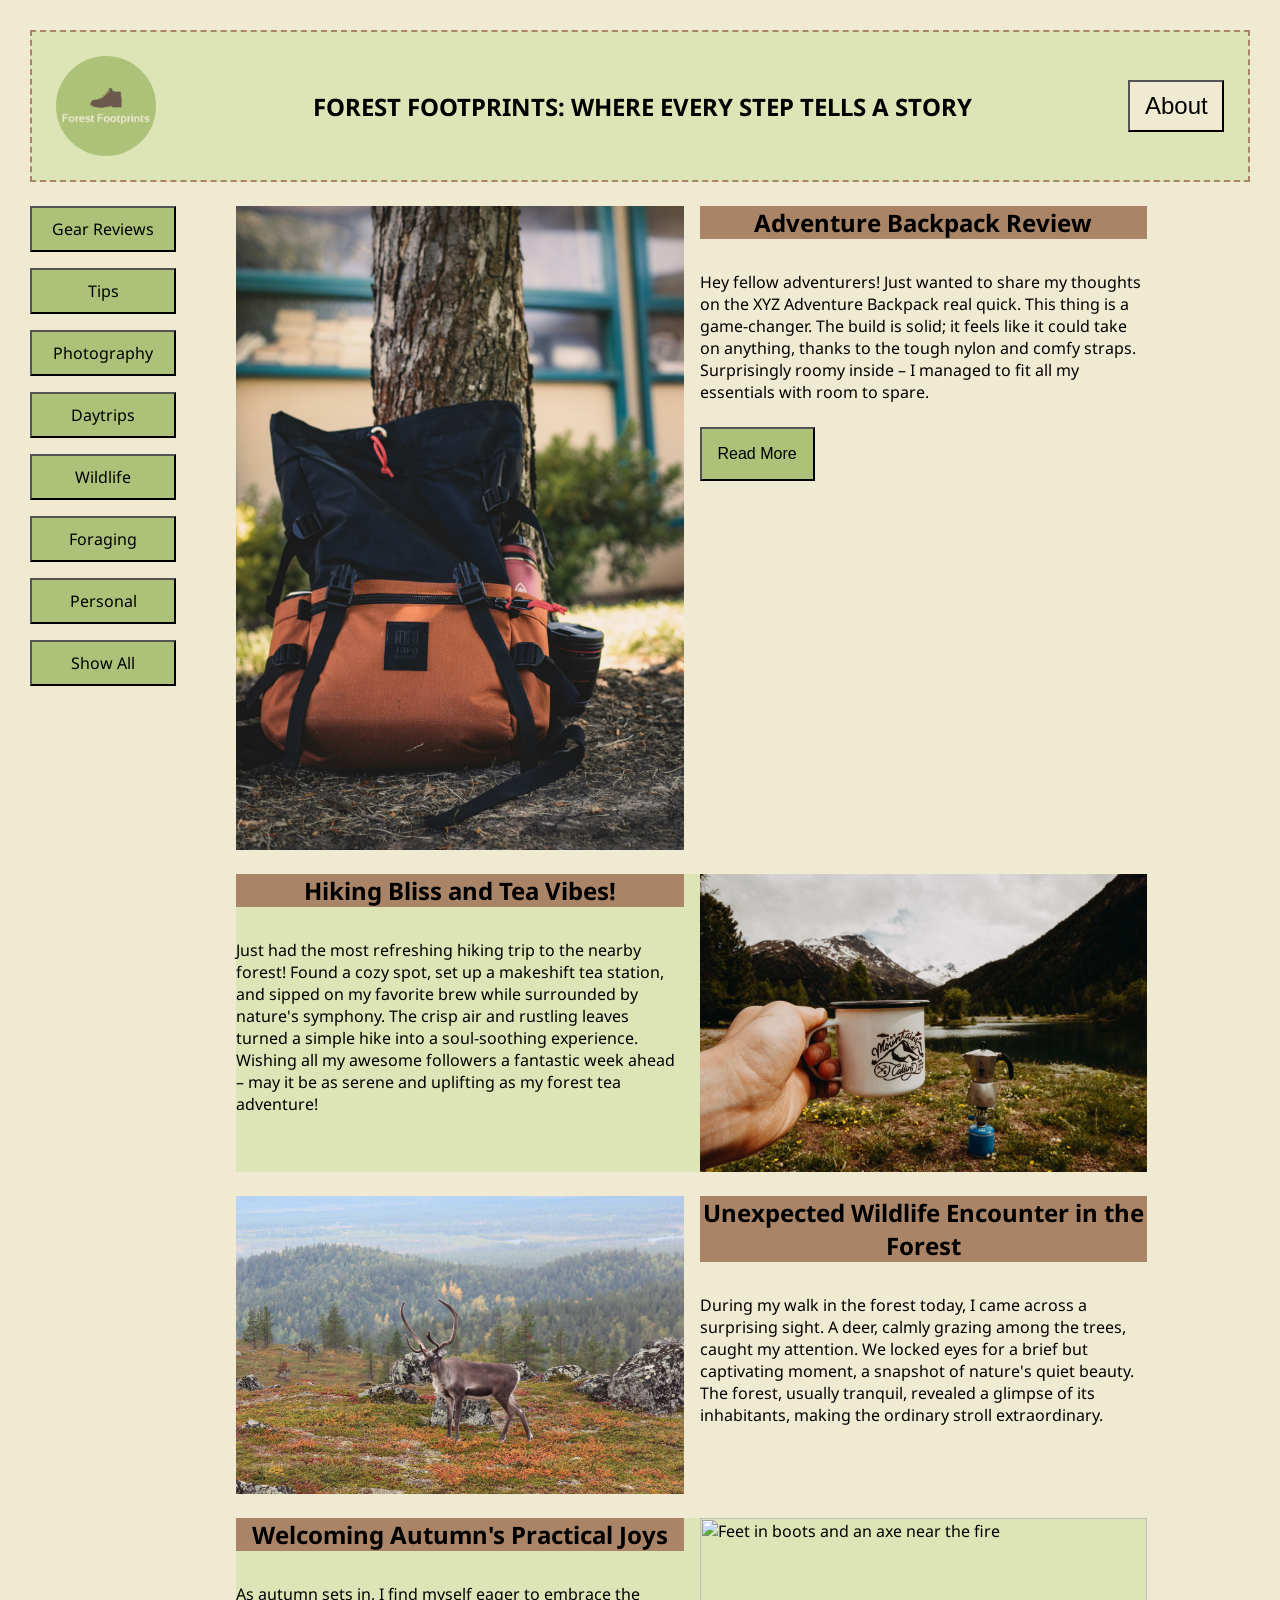
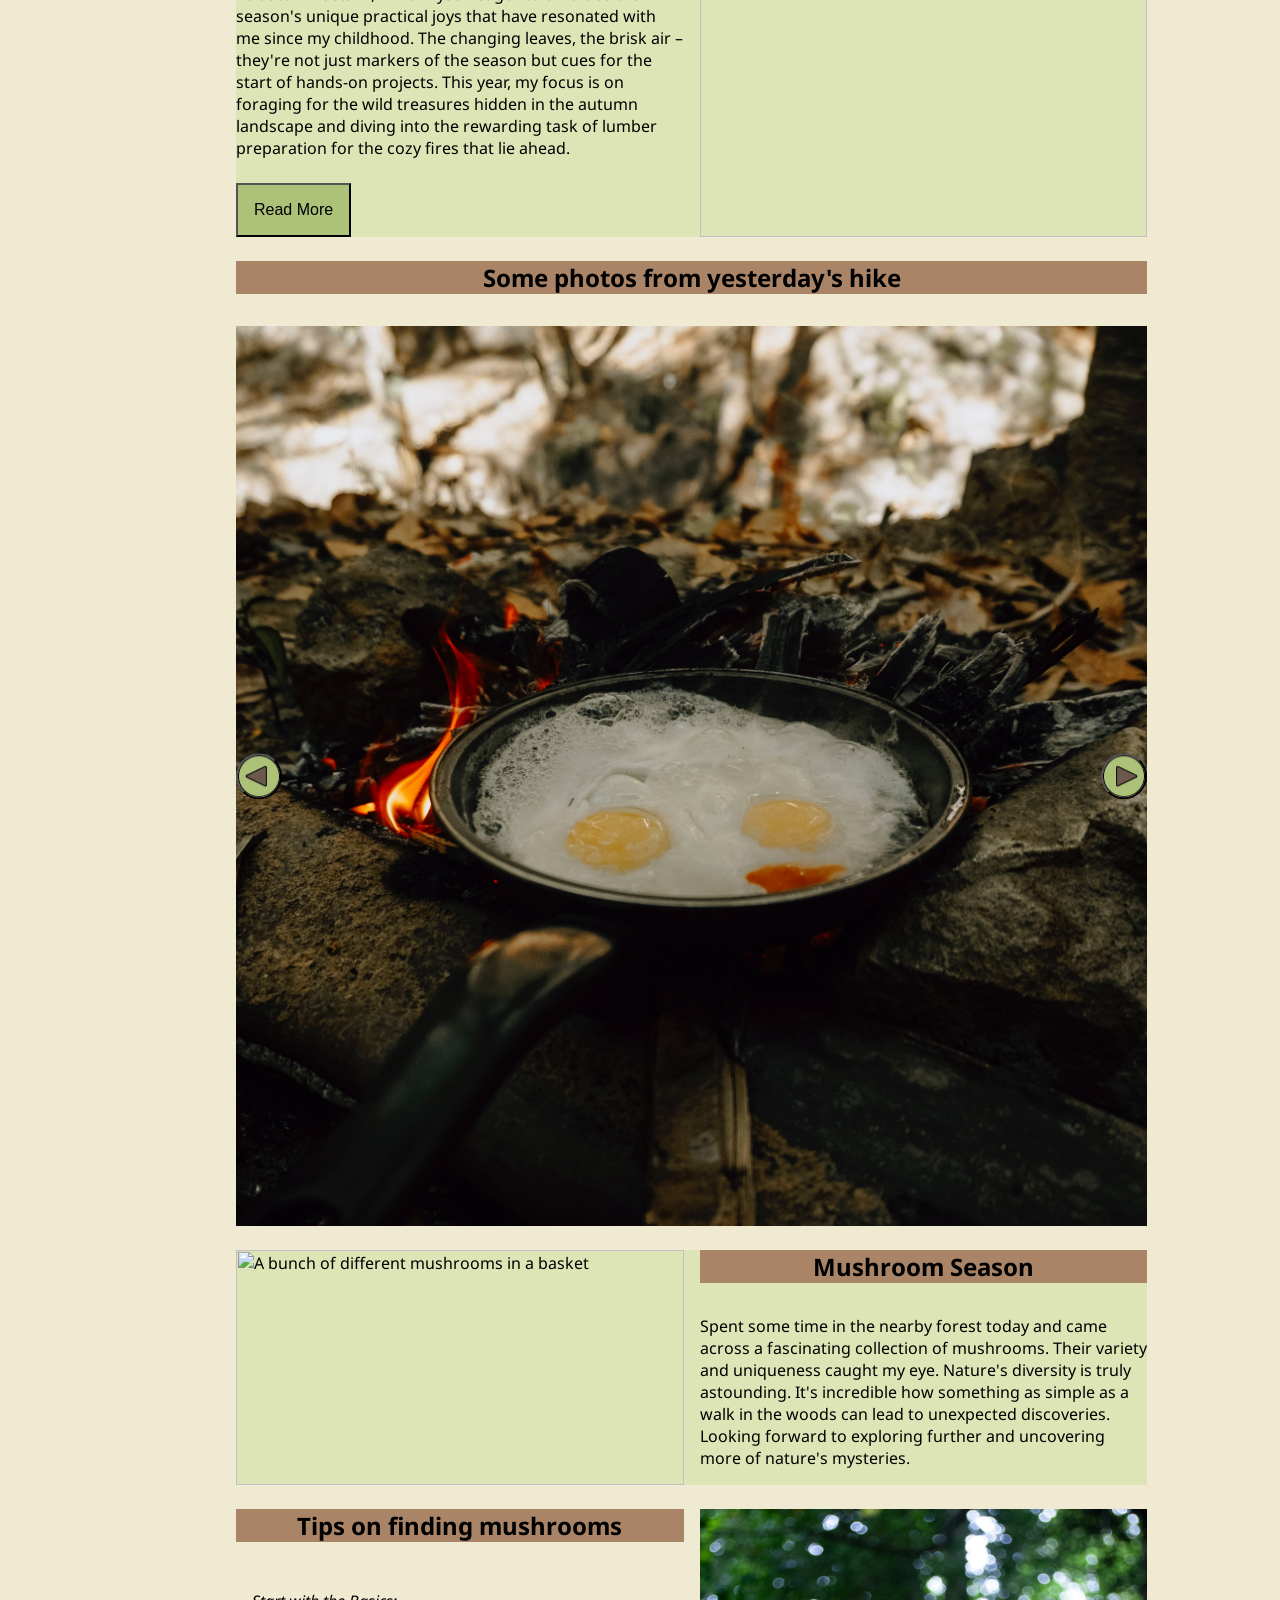
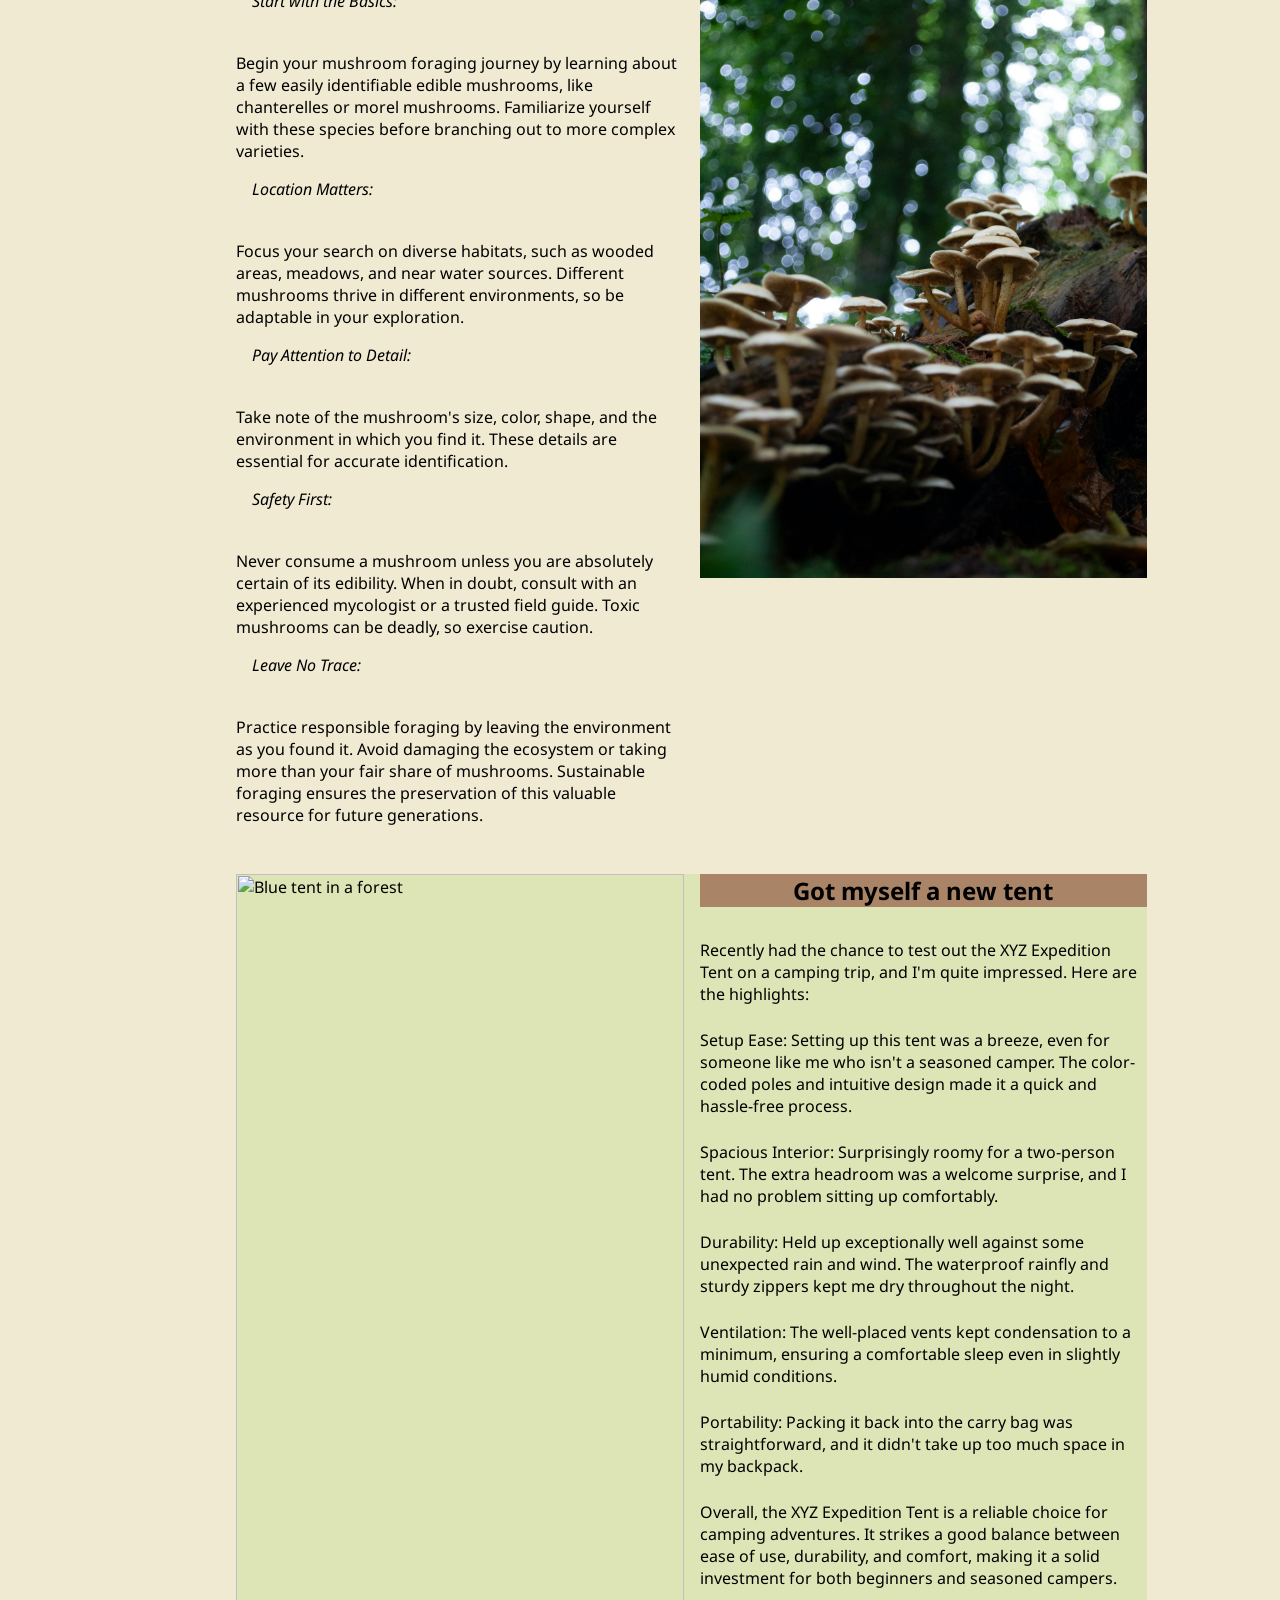
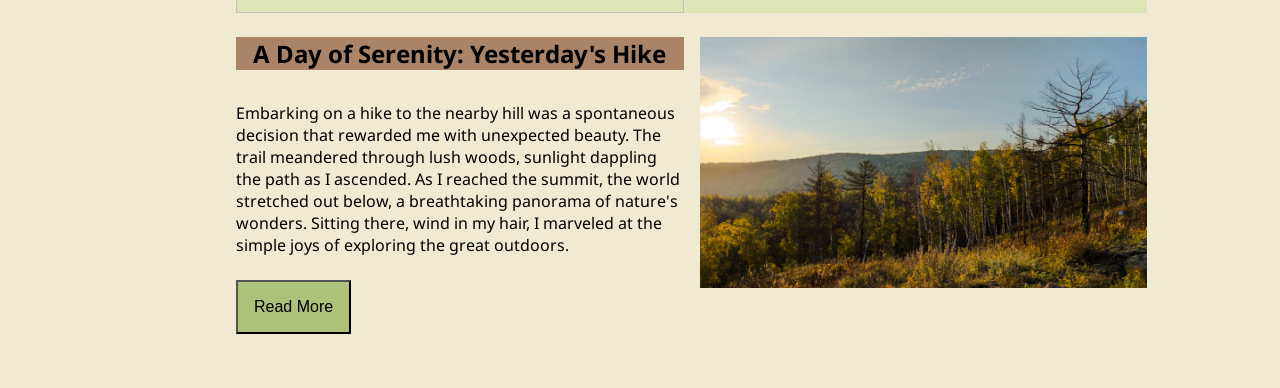
==== commit ed9fa702: "tidy up and check for mistakes" ====
--- a/indexMainProject.html
+++ b/indexMainProject.html
@@ -16,7 +16,7 @@
 
 <body>
 	<nav class="container-for-nav">
-		<img class="logo" src="accets\logo.png" alt="Explicit picture description">
+		<img class="logo" src="accets\logo.png" alt="A brown boot in a green circle">
 		<h1>FOREST FOOTPRINTS: WHERE EVERY STEP TELLS A STORY</h1>
 		<button class="same-style__button about-button">About</button>
 	</nav>
@@ -28,7 +28,7 @@
 				<h2>Welcome to my page!</h2>
 				<p>Hi and welcome to my personal little blog! I want to share my passion for the nature and quiet living
 					with you. If you have any questions, requests, or maybe want to go on a hike together, don't
-					hesitate to contact me   <a href="mailto:forest.footprints@gmail.com">HERE</a>
+					hesitate to contact me <a href="mailto:forest.footprints@gmail.com">HERE</a>
 				</p>
 			</div>
 			<button class="close-button same-style__button ">Great</button>
@@ -57,31 +57,26 @@
 				<div class="grid">
 					<div class="column--6 image-container">
 						<img class="section-picture" src="accets\photos\GearReviev\tom-briskey-Je9gqG1FqYk-unsplash.jpg"
-							alt="Explicit picture description">
+							alt="Black and orange hiking backpack">
 					</div>
 					<div class="column--6">
 						<h2 class="section-title"> Adventure Backpack Review</h2>
-						<div class="text text--visible" data-component-name="text">
-							<div class="content-state">
-								<p class="content-state__intro">
-									Hey fellow adventurers! Just wanted to share my thoughts on the XYZ Adventure
-									Backpack real quick. This thing is a game-changer. The build is solid; it feels like
-									it could take on anything, thanks to the tough nylon and comfy straps. Surprisingly
-									roomy inside – I managed to fit all my essentials with room to spare.
-								<p class="text__content">Pockets are strategically placed, making it easy to
-									find what you need. Hydration is a breeze with a setup that just makes
-									sense. The best part? It adapts like a champ. Tighten it up for a quick day
-									hike or loosen it for a more extended trip – super versatile. And can we
-									talk about durability? It laughs in the face of rough trails. Zippers,
-									seams, everything – built to last. Bottom line: XYZ Adventure Backpack is my
-									new go-to. It's comfy, roomy, and ready for any adventure you throw at it.
-									Definitely worth checking out!
-								</p>
-								<button class="button__toggle ">Read More</button>
-								</p>
-							</div>
-						</div>
-
+						<div class="text" data-component-name="text">
+							<p> Hey fellow adventurers! Just wanted to share my thoughts on the XYZ Adventure
+								Backpack real quick. This thing is a game-changer. The build is solid; it feels like
+								it could take on anything, thanks to the tough nylon and comfy straps. Surprisingly
+								roomy inside – I managed to fit all my essentials with room to spare.</p>
+							<p class="text__content">Pockets are strategically placed, making it easy to
+								find what you need. Hydration is a breeze with a setup that just makes
+								sense. The best part? It adapts like a champ. Tighten it up for a quick day
+								hike or loosen it for a more extended trip – super versatile. And can we
+								talk about durability? It laughs in the face of rough trails. Zippers,
+								seams, everything – built to last. Bottom line: XYZ Adventure Backpack is my
+								new go-to. It's comfy, roomy, and ready for any adventure you throw at it.
+								Definitely worth checking out!</p>
+							<button class="button__toggle ">Read More</button>
+							</p>
+						</div>
 					</div>
 				</div>
 			</section>
@@ -104,15 +99,10 @@
 
 					<div class="column--6 image-container">
 						<img class="section-picture" src="accets\photos\kevin-schmid-AvEY5UPoJZM-unsplash.jpg"
-							alt="Explicit picture description">
-					</div>
-				</div>
-			</section>
-
-
-
-
-
+							alt="Hand holding a metal mug near the mountain lake">
+					</div>
+				</div>
+			</section>
 
 
 			<section class="page-section" data-type="wildlife">
@@ -120,7 +110,7 @@
 					<div class="column--6 image-container">
 						<img class="section-picture"
 							src="accets\photos\Wildlife\tania-malrechauffe-xlILlJQjFGk-unsplash.jpg"
-							alt="Explicit picture description">
+							alt="A reindeer on a field full of colorful grass and huge boulders">
 					</div>
 
 					<div class="column--6">
@@ -142,31 +132,30 @@
 				<div class="grid">
 					<div class="column--6">
 						<h2 class="section-title">Welcoming Autumn's Practical Joys</h2>
-						<div class="text text--visible" data-component-name="text">
-							As autumn sets in, I find myself eager to embrace the season's unique practical joys
-							that have resonated with me since my childhood. The changing leaves, the brisk air –
-							they're not just markers of the season but cues for the start of hands-on projects.
-							This year, my focus is on foraging for the wild treasures hidden in the autumn
-							landscape and diving into the rewarding task of lumber preparation for the cozy
-							fires that lie ahead.
-							<div class="expanded__text">
-								<div class="text__content">Engaging in these hands-on activities brings a
-									comforting sense of continuity, a continuation of traditions passed down
-									through generations. The crunch of leaves beneath my boots becomes a
-									connective thread, linking me to both the practical tasks at hand and the
-									enduring memories of autumns spent with loved ones. Here's to a season of
-									tangible joys, productive pursuits, and the creation of new memories that
-									seamlessly blend with the traditions of my family. May this autumn be filled
-									with warmth, productivity, and a rich tapestry of experiences that echo the
-									enduring spirit of the season.
-								</div>
-								<button class="button__toggle">Read More</button>
-							</div>
+						<div class="text" data-component-name="text">
+							<p> As autumn sets in, I find myself eager to embrace the season's unique practical joys
+								that have resonated with me since my childhood. The changing leaves, the brisk air –
+								they're not just markers of the season but cues for the start of hands-on projects.
+								This year, my focus is on foraging for the wild treasures hidden in the autumn
+								landscape and diving into the rewarding task of lumber preparation for the cozy
+								fires that lie ahead.</p>
+							<p class="text__content">Engaging in these hands-on activities brings a
+								comforting sense of continuity, a continuation of traditions passed down
+								through generations. The crunch of leaves beneath my boots becomes a
+								connective thread, linking me to both the practical tasks at hand and the
+								enduring memories of autumns spent with loved ones. Here's to a season of
+								tangible joys, productive pursuits, and the creation of new memories that
+								seamlessly blend with the traditions of my family. May this autumn be filled
+								with warmth, productivity, and a rich tapestry of experiences that echo the
+								enduring spirit of the season.
+							</p>
+							<button class="button__toggle">Read More</button>
+
 						</div>
 					</div>
 					<div class="column--6 image-container">
 						<img class="section-picture" src="accets\photos\ian-keefe-zbhk0949iBo-unsplash.jpg"
-							alt="Explicit picture description">
+							alt="Feet in boots and an axe near the fire">
 					</div>
 				</div>
 			</section>
@@ -229,7 +218,7 @@
 				<div class="grid">
 					<div class="column--6 image-container">
 						<img class="section-picture" src="accets\photos\Foraging\annie-spratt--xa-wN48fWo-unsplash.jpg"
-							alt="Explicit picture description">
+							alt="A bunch of different mushrooms in a basket">
 					</div>
 
 					<div class="column--6">
@@ -253,29 +242,22 @@
 						<h2 class="section-title">Tips on finding mushrooms</h2>
 						<div class="section-content">
 							<p class="section-content-text">
-
-
 							<p class="tips"> Start with the Basics:</p> Begin your mushroom foraging journey by learning
 							about a few easily identifiable edible mushrooms, like chanterelles or morel mushrooms.
 							Familiarize yourself with these species before branching out to more complex varieties.
-
 							<p class="tips">Location Matters:</p> Focus your search on diverse habitats, such as wooded
 							areas, meadows, and near water sources. Different mushrooms thrive in different
 							environments, so be adaptable in your exploration.
-
 							<p class="tips">Pay Attention to Detail:</p> Take note of the mushroom's size, color, shape,
 							and the environment in which you find it. These details are essential for accurate
 							identification.
-
 							<p class="tips">Safety First:</p> Never consume a mushroom unless you are absolutely certain
 							of its edibility. When in doubt, consult with an experienced mycologist or a trusted field
 							guide. Toxic mushrooms can be deadly, so exercise caution.
-
 							<p class="tips">Leave No Trace:</p> Practice responsible foraging by leaving the environment
 							as you found it. Avoid damaging the ecosystem or taking more than your fair share of
 							mushrooms. Sustainable foraging ensures the preservation of this valuable resource for
 							future generations.
-
 							</p>
 						</div>
 						</p>
@@ -283,7 +265,7 @@
 
 					<div class="column--6 image-container">
 						<img class="section-picture" src="accets\photos\Foraging\clare-PPTHEOUPzwY-unsplash.jpg"
-							alt="Explicit picture description">
+							alt="A cluster of white mushrooms on a log">
 					</div>
 				</div>
 			</section>
@@ -293,35 +275,35 @@
 					<div class="column--6 image-container">
 						<img class="section-picture"
 							src="accets\photos\GearReviev\triston-dunn-gDElF4RMYbY-unsplash.jpg"
-							alt="Explicit picture description">
+							alt="Blue tent in a forest">
 					</div>
 
 					<div class="column--6">
 						<h2 class="section-title">Got myself a new tent</h2>
 						<div class="section-content">
 							<p class="section-content-text">
-								Recently had the chance to test out the XYZ Expedition Tent on a camping trip, and I'm
-								quite impressed. Here are the highlights:
-
-								Setup Ease: Setting up this tent was a breeze, even for someone like me who isn't a
+							<p>Recently had the chance to test out the XYZ Expedition Tent on a camping trip, and I'm
+								quite impressed. Here are the highlights:</p>
+
+							<p>Setup Ease: Setting up this tent was a breeze, even for someone like me who isn't a
 								seasoned camper. The color-coded poles and intuitive design made it a quick and
-								hassle-free process.
-
-								Spacious Interior: Surprisingly roomy for a two-person tent. The extra headroom was a
-								welcome surprise, and I had no problem sitting up comfortably.
-
-								Durability: Held up exceptionally well against some unexpected rain and wind. The
-								waterproof rainfly and sturdy zippers kept me dry throughout the night.
-
-								Ventilation: The well-placed vents kept condensation to a minimum, ensuring a
-								comfortable sleep even in slightly humid conditions.
-
-								Portability: Packing it back into the carry bag was straightforward, and it didn't take
-								up too much space in my backpack.
-
-								Overall, the XYZ Expedition Tent is a reliable choice for camping adventures. It strikes
+								hassle-free process.</p>
+
+							<p>Spacious Interior: Surprisingly roomy for a two-person tent. The extra headroom was a
+								welcome surprise, and I had no problem sitting up comfortably.</p>
+
+							<p>Durability: Held up exceptionally well against some unexpected rain and wind. The
+								waterproof rainfly and sturdy zippers kept me dry throughout the night.</p>
+
+							<p>Ventilation: The well-placed vents kept condensation to a minimum, ensuring a
+								comfortable sleep even in slightly humid conditions.</p>
+
+							<p>Portability: Packing it back into the carry bag was straightforward, and it didn't take
+								up too much space in my backpack.</p>
+
+							<p>Overall, the XYZ Expedition Tent is a reliable choice for camping adventures. It strikes
 								a good balance between ease of use, durability, and comfort, making it a solid
-								investment for both beginners and seasoned campers.
+								investment for both beginners and seasoned campers.</p>
 							</p>
 						</div>
 					</div>
@@ -333,76 +315,36 @@
 				<div class="grid">
 					<div class="column--6">
 						<h2 class="section-title"> A Day of Serenity: Yesterday's Hike</h2>
-						<div class="text text--visible" data-component-name="text">
-							<div class="content-state">
-								<div class="content-state__intro">
-									Yesterday brought with it the promise of adventure, and I eagerly embraced it with a
-									hike into the heart of nature's sanctuary. The destination? A secluded trail that
-									had long piqued my curiosity, winding its way through dense woods and alongside a
-									meandering river.
-
-									The morning sun cast a golden hue upon the landscape as I set foot on the path,
-									breathing in the earthy scent of the forest. The soothing symphony of rustling
-									leaves and chirping birds instantly enveloped me, creating a sense of peace that
-									only the wilderness can offer.
-									<div class="content-state__variant">
-
-										<div class="text__content column--12"">As I ventured deeper into the woods, each step felt
-											like a journey into the unknown, a path untrodden by my feet. Nature's
-											artwork was everywhere - delicate wildflowers, moss-covered rocks, and
-											towering trees that seemed to touch the sky.
-
-											One of the highlights of the day was the river's melody, always present but
-											growing more pronounced as I approached. The water danced over pebbles,
-											creating a serene soundtrack for my hike. I couldn't resist dipping my
-											fingers into the clear, cold water, connecting with the heartbeat of the
-											forest.
-
-											The wildlife played its part as well. Squirrels darted through the trees,
-											and the elusive call of a distant bird added to the sense of discovery. It
-											was a reminder that in the wilderness, surprises await at every turn.
-
-											After hours of exploration, I found the perfect spot to rest - a sun-dappled
-											clearing beside the river. I unrolled my trusty hammock, and as I swayed
-											gently above the forest floor, I couldn't help but marvel at the tranquility
-											that surrounded me. The forest had a way of quieting the noise of the world
-											and inviting contemplation.
-
-											In this serene haven, I indulged in a simple picnic of sandwiches and fresh
-											fruit. My portable stove, though less than impressive on my previous hike,
-											had prepared a warm cup of tea to accompany my meal. It was a testament to
-											the unpredictability of outdoor equipment - sometimes they surprise you in
-											the best possible way.
-
-											As the day gently transitioned into evening, I reluctantly packed my
-											belongings and retraced my steps. The hike back held its own charm as the
-											fading light cast long shadows, creating a different perspective of the
-											trail I had traversed.
-
-											Returning home, I felt refreshed and rejuvenated, grateful for the simple
-											yet profound beauty of a day spent in the embrace of nature. It was a
-											reminder that the call of the wild, the allure of discovery, and the
-											serenity of the forest will always be there, waiting for the next adventure.
-										</div>
-										<button class=" button__toggle">Read More</button>
-										</div>
-
-									</div>
+						<div class="text" data-component-name="text">
+							<div class="content-state__intro">
+								<p>Embarking on a hike to the nearby hill was a spontaneous decision that rewarded me
+									with unexpected beauty. The trail meandered through lush woods, sunlight dappling
+									the
+									path as I ascended. As I reached the summit, the world stretched out below, a
+									breathtaking panorama of nature's wonders. Sitting there, wind in my hair, I
+									marveled at the simple joys of exploring the great outdoors.</p>
+								<div class="text__content">
+									<p>As the day gently transitioned into evening, I reluctantly packed my
+										belongings and retraced my steps. The hike back held its own charm as the
+										fading light cast long shadows, creating a different perspective of the
+										trail I had traversed.</p>
+									<p>Returning home, I felt refreshed and rejuvenated, grateful for the simple
+										yet profound beauty of a day spent in the embrace of nature. It was a
+										reminder that the call of the wild, the allure of discovery, and the
+										serenity of the forest will always be there, waiting for the next adventure.</p>
 								</div>
+								<button class=" button__toggle">Read More</button>
 							</div>
 						</div>
-
-						<div class="column--6 image-container">
-							<img class="section-picture" src="accets\photos\andrey-savelev-Q6NgmulLKXs-unsplash.jpg"
-								alt="Explicit picture description">
-						</div>
-					</div>
-			</section>
-
-
+					</div>
+
+					<div class="column--6 image-container"> <img class="section-picture"
+							src="accets\photos\andrey-savelev-Q6NgmulLKXs-unsplash.jpg"
+							alt="Sunny day on a hillside"> </div>
+				</div>
+			</section>
 		</div>
 	</div>
-
 	<script src="js\app.js"></script>
 
 </body>
--- a/css/style.css
+++ b/css/style.css
@@ -58,7 +58,7 @@
 }
 
 .tips {
-	margin-top: 10px;
+	padding: var(--font-leading-small);
 	font-style: oblique;
 }
 
@@ -209,4 +209,11 @@
 		order: 2;
 	}
 
+}
+
+@media screen and (min-width: 1600px){
+	body{
+		font-size: var(--font-size-medium);
+	}
+
 }
